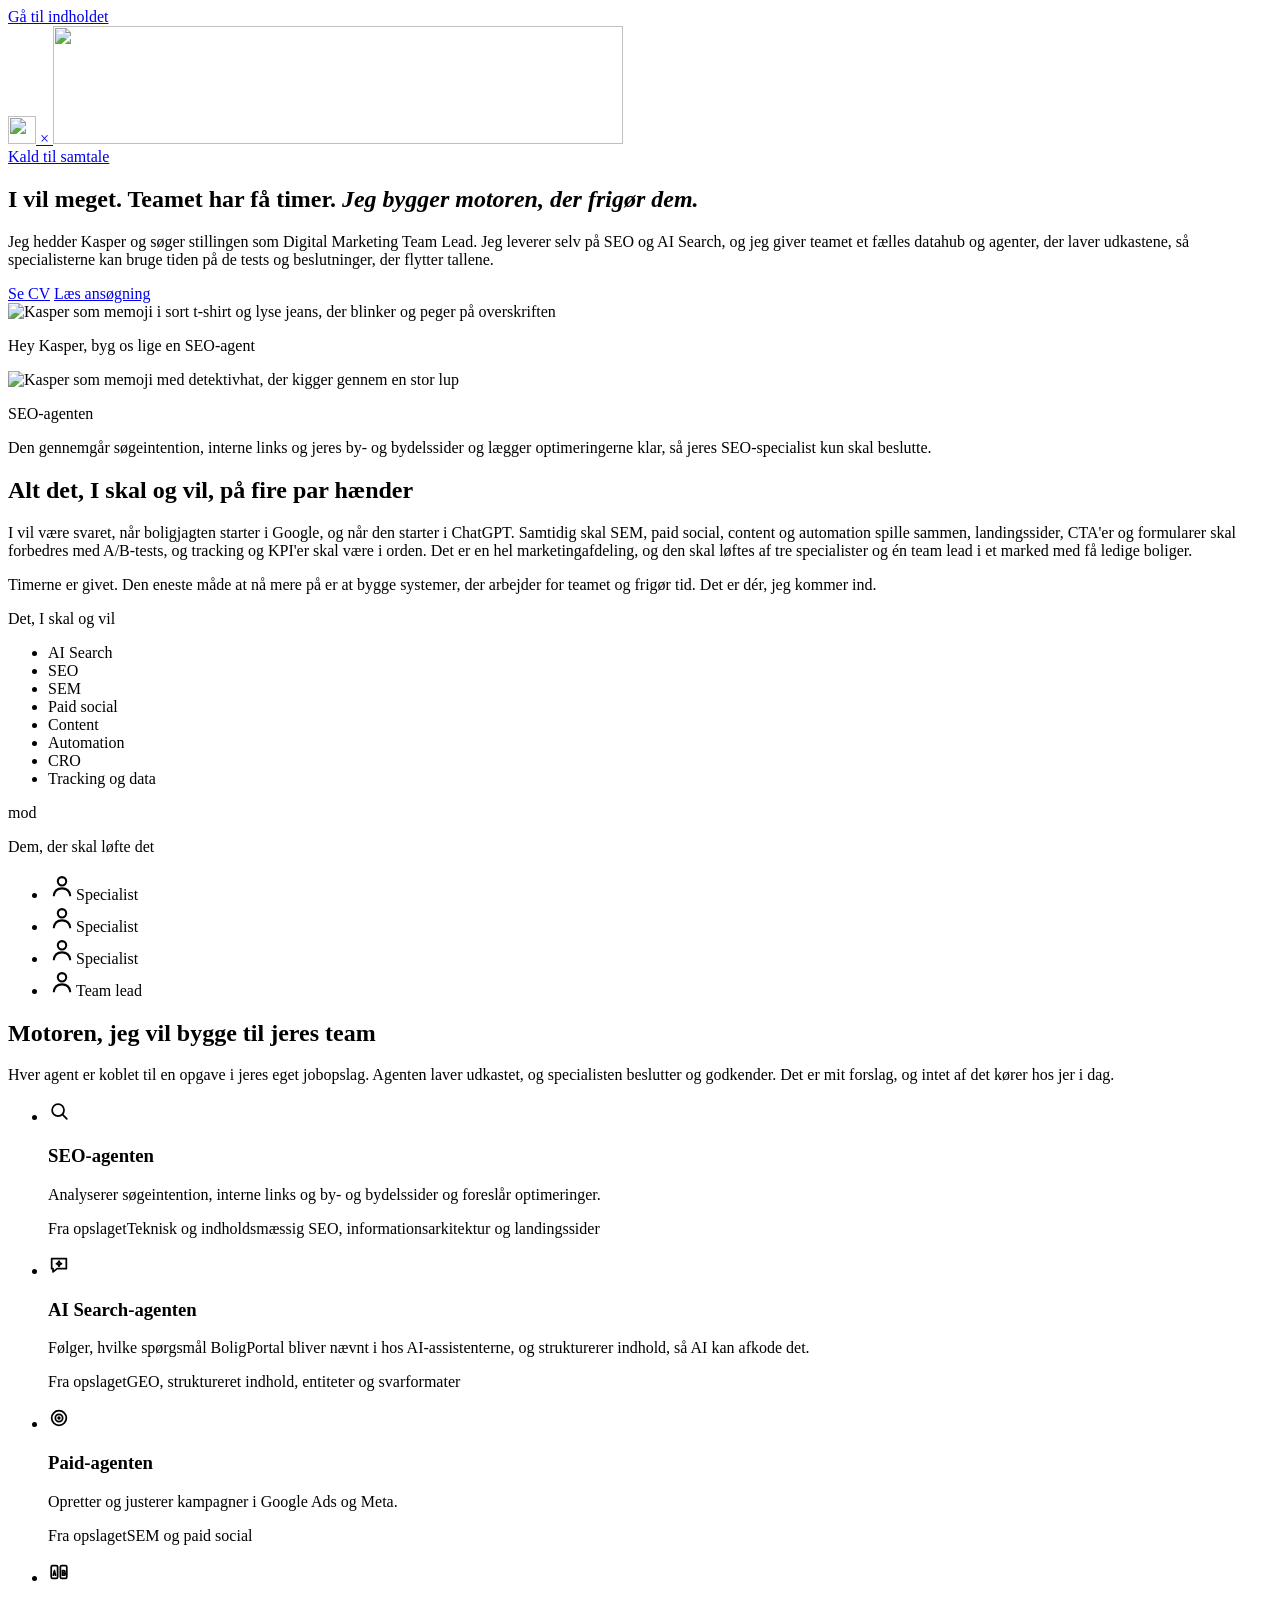
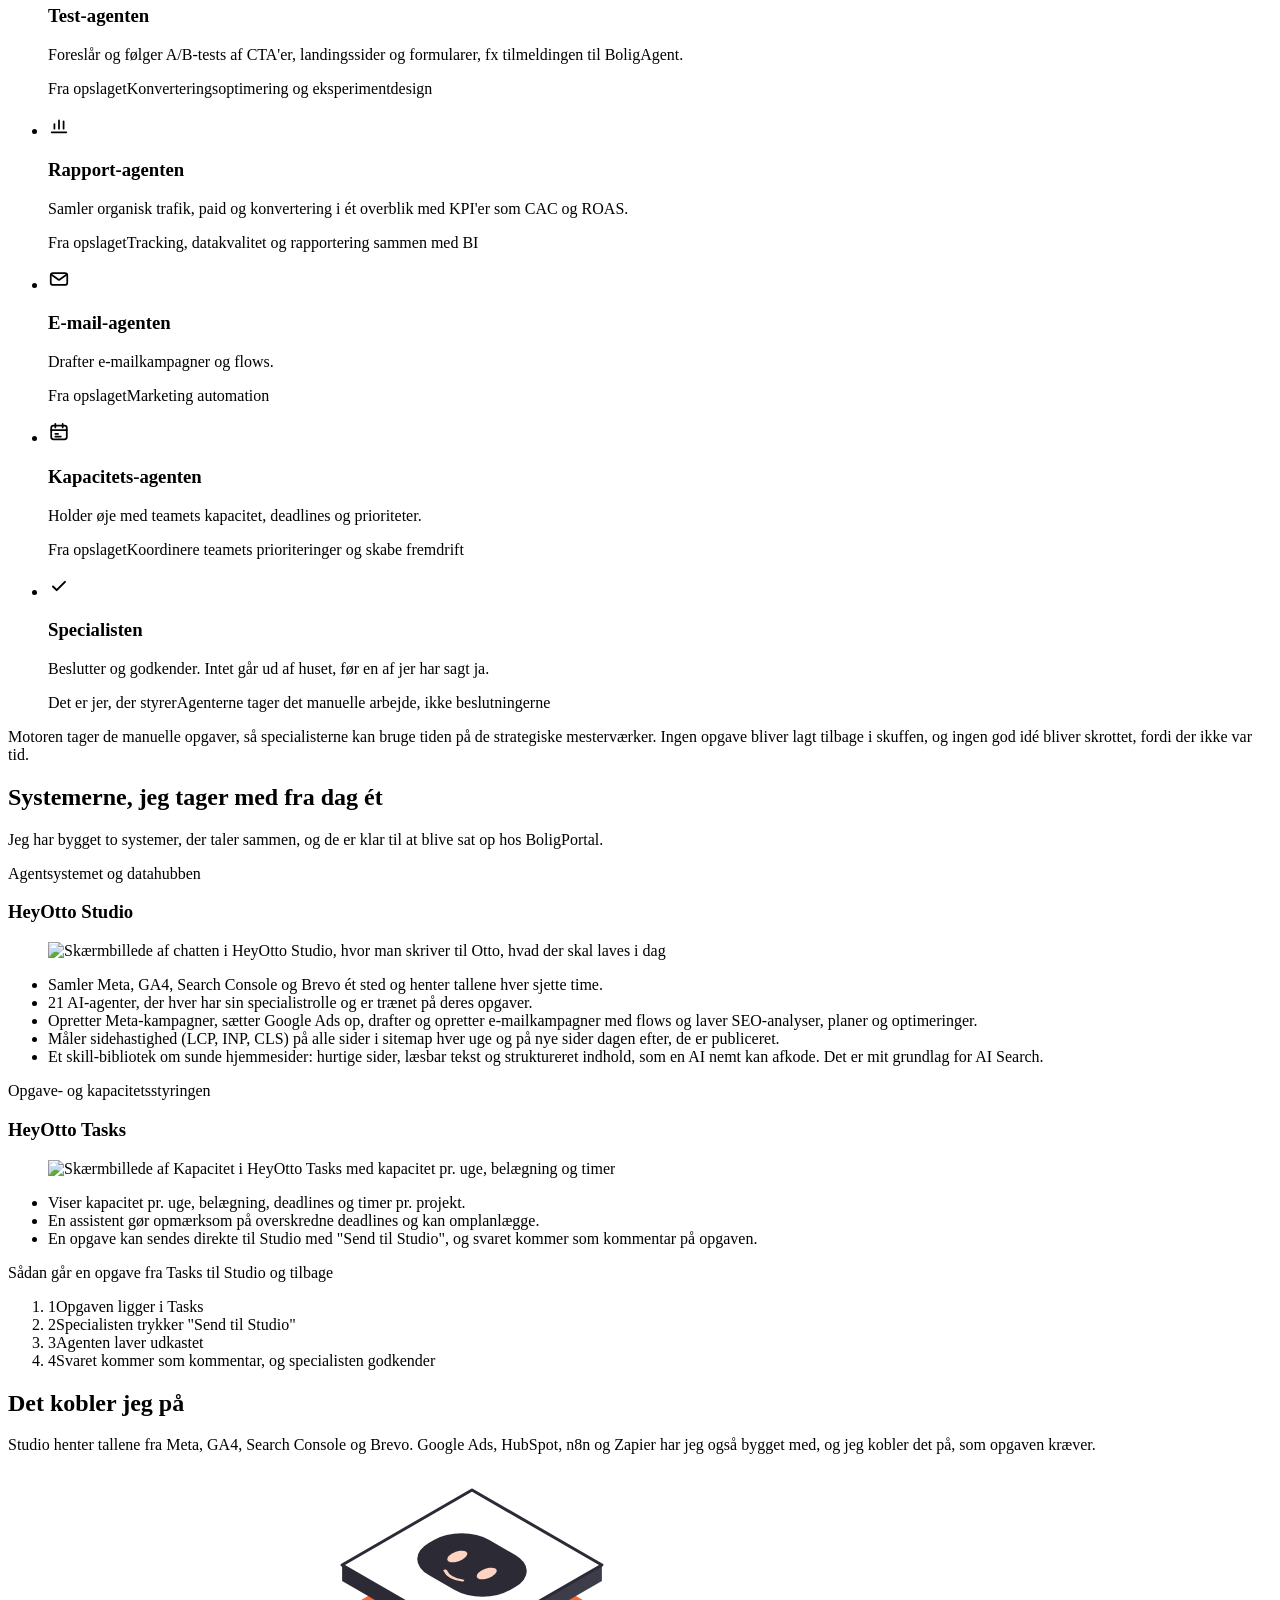
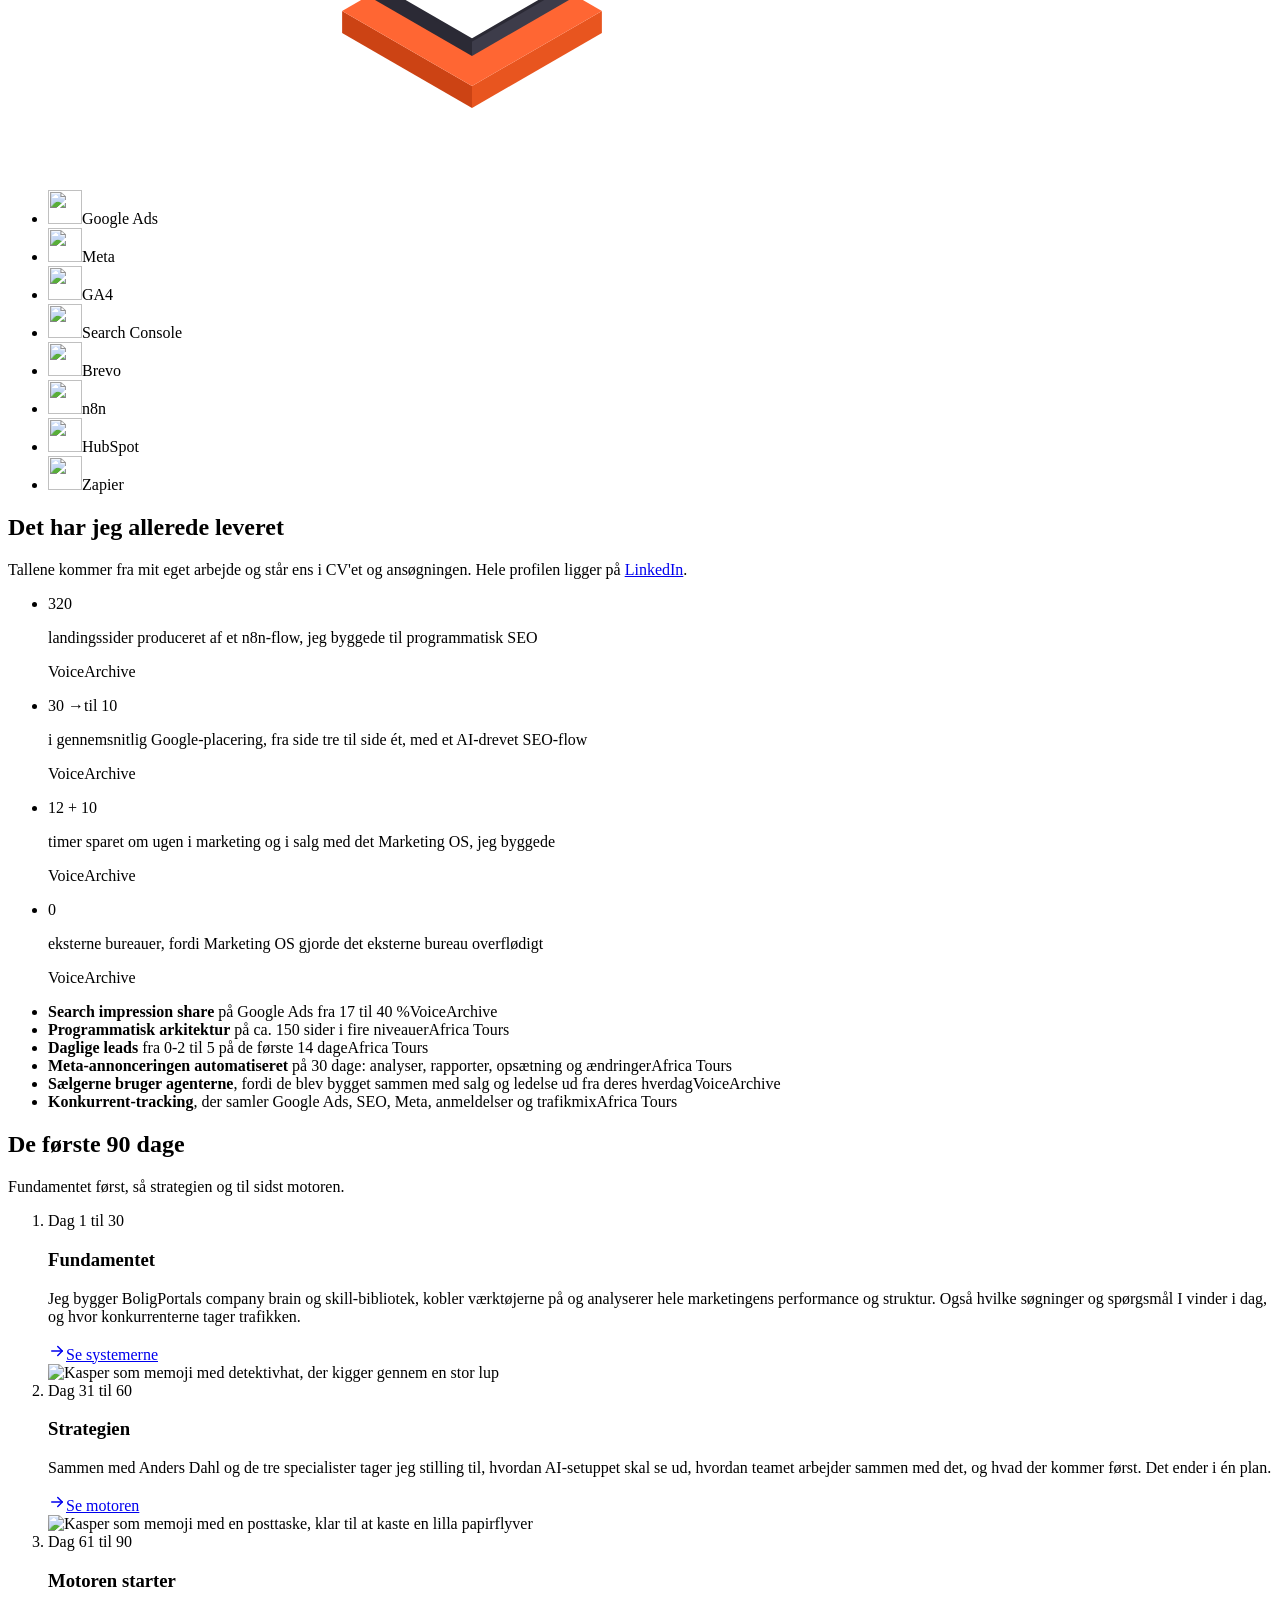
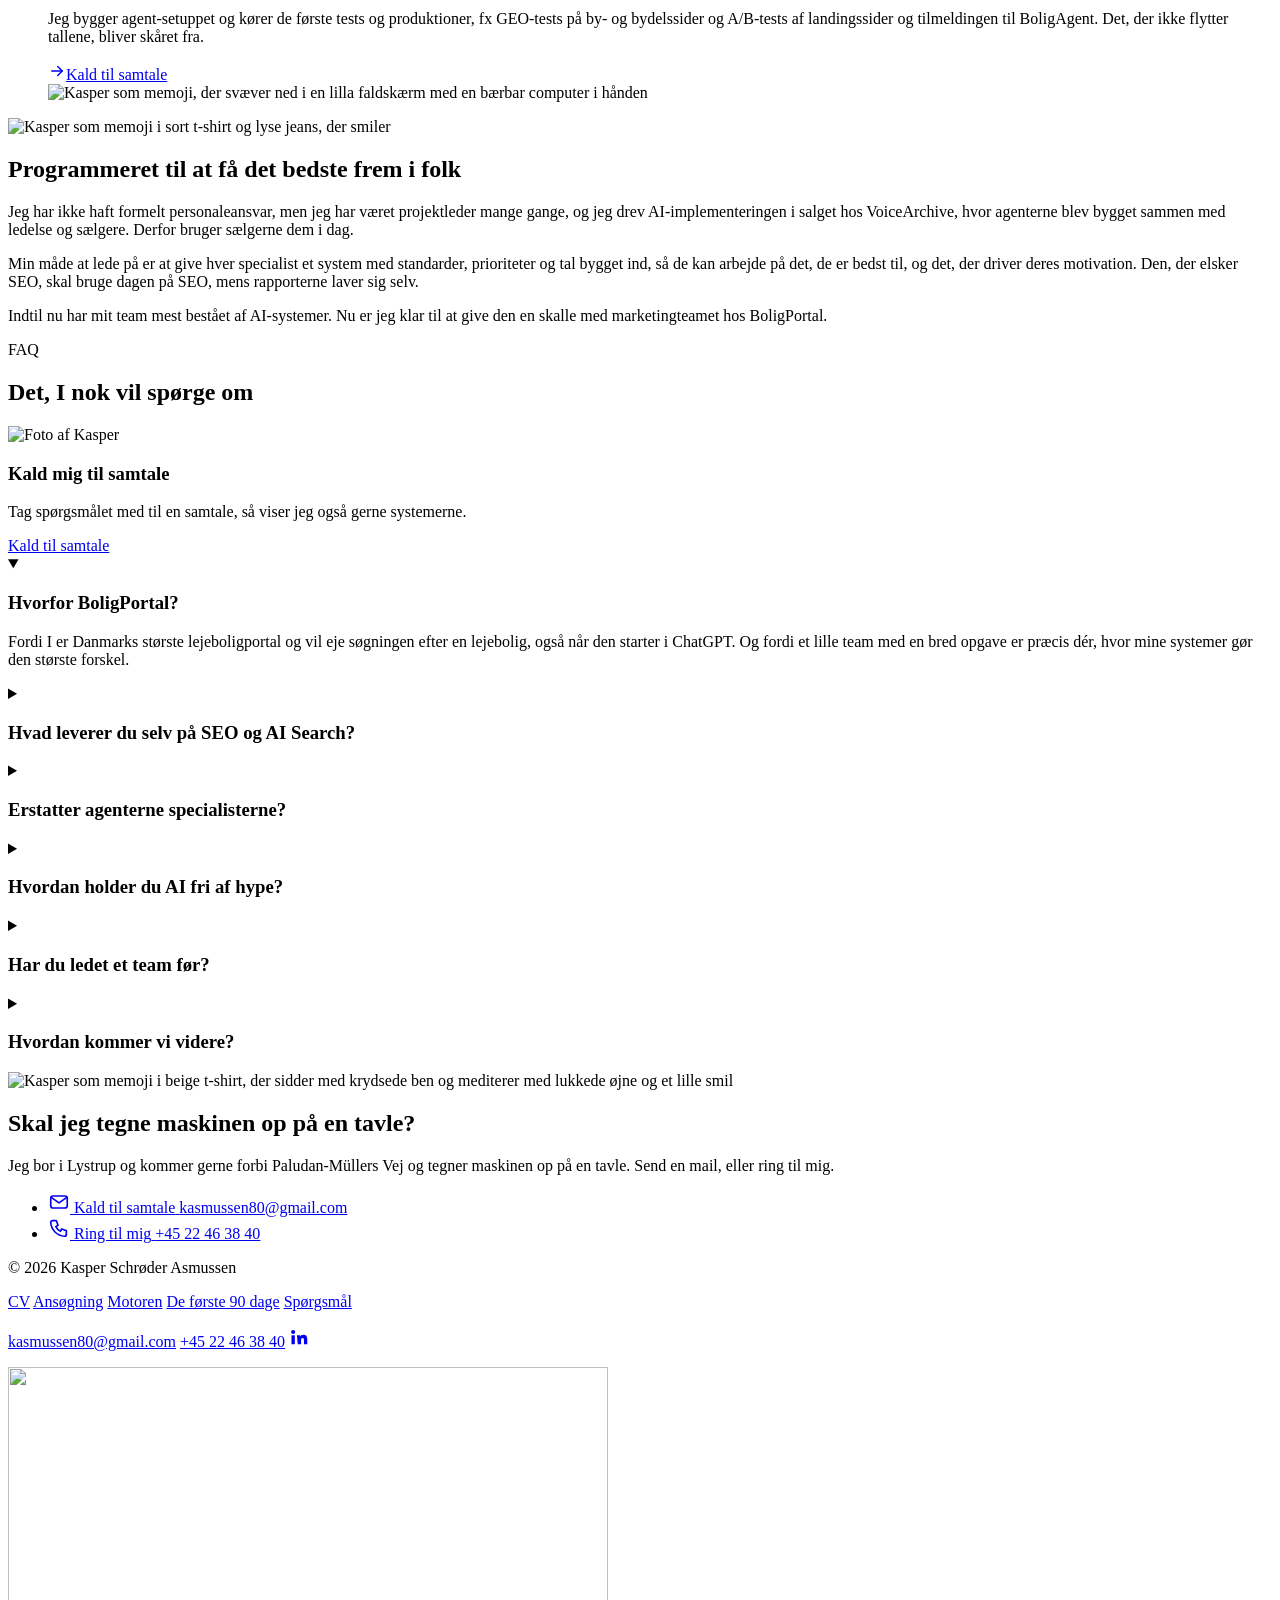
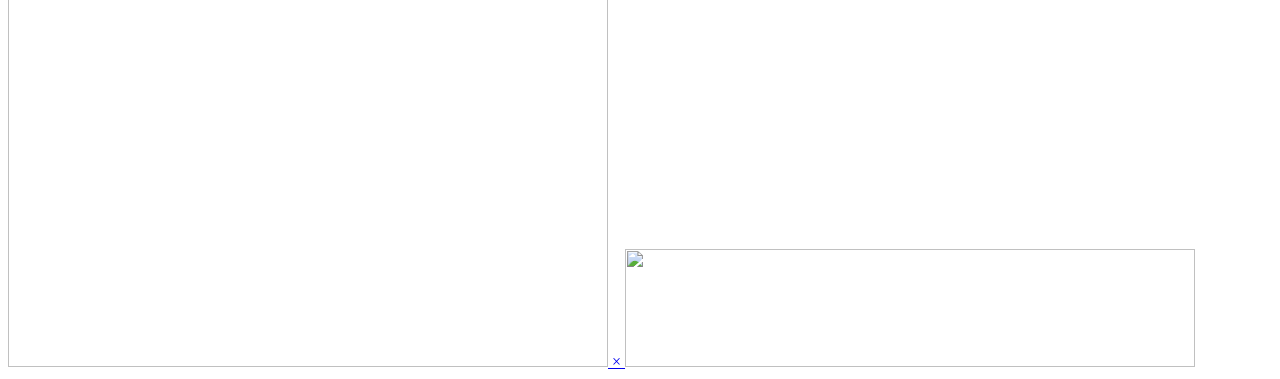
==== boligportal/site/index.html @ 1b3b4216 "BoligPortal: forside til ansøgningen som Digital Marketing Team Lead Ligger i mappen boligportal/, i" ====
<!DOCTYPE html>
<html lang="da">
<head>
  <meta charset="utf-8">
  <meta name="viewport" content="width=device-width, initial-scale=1">
  <title>Kasper til BoligPortal: Digital Marketing Team Lead</title>
  <meta name="description" content="Kasper Schrøder Asmussen søger stillingen som Digital Marketing Team Lead hos BoligPortal. Se motoren, Kasper vil bygge til jeres marketingteam: agenter til SEO, AI Search, paid, tests og rapportering, der laver udkastene, mens specialisterne beslutter.">
  <!-- Siden er en personlig ansøgning til BoligPortal, så den skal ikke findes på Google -->
  <meta name="robots" content="noindex, nofollow">
  <meta name="theme-color" content="#FFFFFF" media="(prefers-color-scheme: light)">
  <meta name="theme-color" content="#1C1B23" media="(prefers-color-scheme: dark)">
  <script>try { var t = localStorage.getItem("tema"); if (t === "light" || t === "dark") document.documentElement.setAttribute("data-theme", t); } catch (e) {}</script>
  <meta property="og:title" content="Kasper til BoligPortal: Digital Marketing Team Lead">
  <meta property="og:description" content="I vil meget. Teamet har få timer. Jeg bygger motoren, der frigør dem.">
  <meta property="og:site_name" content="Kasper til BoligPortal">
  <meta property="og:type" content="website">
  <!-- Delingsbilledet til LinkedIn og mail. Workflowet gør adressen fuld (https://...), når siden udgives. -->
  <meta property="og:image" content="/assets/og-image.jpg">
  <meta property="og:image:width" content="1200">
  <meta property="og:image:height" content="630">
  <meta property="og:image:alt" content="Kasper som memoji ved siden af BoligPortals logo og overskriften: I vil meget. Teamet har få timer. Jeg bygger motoren, der frigør dem.">
  <meta name="twitter:card" content="summary_large_image">
  <meta property="og:locale" content="da_DK">
  <link rel="icon" href="/assets/favicon.svg?v=3" type="image/svg+xml">
  <link rel="icon" href="/assets/favicon-32.png?v=3" type="image/png" sizes="32x32">
  <link rel="icon" href="/assets/favicon-48.png?v=3" type="image/png" sizes="48x48">
  <link rel="icon" href="/assets/favicon-192.png?v=3" type="image/png" sizes="192x192">
  <link rel="apple-touch-icon" href="/assets/apple-touch-icon.png?v=3">
  <link rel="preload" href="/fonts/figtree-latin.woff2" as="font" type="font/woff2" crossorigin>
  <link rel="stylesheet" href="/css/styles.css">
</head>
<body>
  <a class="skip" href="#indhold">Gå til indholdet</a>

  <div class="page">
  <header class="topbar">
    <!-- Kasper (memojien) til BoligPortal (logoet) -->
    <a class="brand" href="/" aria-label="Kasper til BoligPortal, til toppen af siden" translate="no">
      <img class="brand-mark" src="/assets/brand-mark.webp?v=3" alt="" width="28" height="28">
      <span class="brand-x" aria-hidden="true">×</span>
      <img class="logo" src="/assets/boligportal-logo.svg" alt="" width="570" height="118">
    </a>
    <div class="top-actions">
      <button class="theme-toggle" type="button" data-theme-toggle hidden aria-label="Skift tema">
        <span class="t-opt t-sun"><svg viewBox="0 0 24 24" width="16" height="16" fill="none" stroke="currentColor" stroke-width="2" stroke-linecap="round" aria-hidden="true"><circle cx="12" cy="12" r="4"/><path d="M12 2.5v2M12 19.5v2M2.5 12h2M19.5 12h2M5.3 5.3l1.4 1.4M17.3 17.3l1.4 1.4M5.3 18.7l1.4-1.4M17.3 6.7l1.4-1.4"/></svg></span>
        <span class="t-opt t-moon"><svg viewBox="0 0 24 24" width="16" height="16" fill="none" stroke="currentColor" stroke-width="2" stroke-linecap="round" stroke-linejoin="round" aria-hidden="true"><path d="M20 14.5A8 8 0 0 1 9.5 4a8 8 0 1 0 10.5 10.5z"/></svg></span>
      </button>
      <a class="btn btn-small btn-accent" href="mailto:kasmussen80@gmail.com?subject=Samtale%20om%20stillingen%20som%20Digital%20Marketing%20Team%20Lead">Kald til samtale</a>
    </div>
  </header>

  <main id="indhold">
    <!-- 1. Hero: problemet og løftet i Kaspers ord med den pegende memoji ved overskriften.
         Under det chatfeltet, hvor man vælger mellem fem af agenterne fra motoren. -->
    <section class="hero hero-pick" data-glow="1">
      <div class="hero-top">
        <div class="hero-copy">
          <h1 class="hero-title">I vil meget. Teamet har få timer. <em class="accent">Jeg bygger motoren, der frigør dem.</em></h1>
          <p class="lede hero-lede">Jeg hedder Kasper og søger stillingen som Digital Marketing Team Lead. Jeg leverer selv på SEO og AI Search, og jeg giver teamet et fælles datahub og agenter, der laver udkastene, så specialisterne kan bruge tiden på de tests og beslutninger, der flytter tallene.</p>
          <div class="hero-actions">
            <a class="btn" href="/cv.html">Se CV</a>
            <a class="btn btn-accent" href="/ansoegning.html">Læs ansøgning</a>
          </div>
        </div>
        <img class="hero-memoji" src="/assets/kasper-peger.svg" alt="Kasper som memoji i sort t-shirt og lyse jeans, der blinker og peger på overskriften" width="459" height="1000" fetchpriority="high">
      </div>

      <div class="chat">
        <div class="composer hey">
          <p class="composer-input"><span class="composer-text">Hey Kasper, byg os lige <span class="composer-typed" data-typed>en SEO-agent</span></span><span class="composer-caret" aria-hidden="true"></span></p>
          <div class="composer-bar">
            <div class="picker" role="group" aria-label="Vælg en agent" data-picker hidden>
            <button class="pick" type="button" data-prompt="en SEO-agent" data-show="vis-seo" data-glow="1" aria-label="SEO-agenten" aria-pressed="true"><img src="/assets/memoji/annoncer-hoved.webp" alt="" width="56" height="56"></button>
            <button class="pick" type="button" data-prompt="en AI Search-agent" data-show="vis-aisearch" data-glow="2" aria-label="AI Search-agenten" aria-pressed="false"><img src="/assets/memoji/some-hoved.webp" alt="" width="56" height="56"></button>
            <button class="pick" type="button" data-prompt="en paid-agent" data-show="vis-paid" data-glow="3" aria-label="Paid-agenten" aria-pressed="false"><img src="/assets/memoji/email-hoved.webp" alt="" width="56" height="56"></button>
            <button class="pick" type="button" data-prompt="en test-agent" data-show="vis-test" data-glow="4" aria-label="Test-agenten" aria-pressed="false"><img src="/assets/memoji/landingpage-hoved.webp" alt="" width="56" height="56"></button>
            <button class="pick" type="button" data-prompt="en rapport-agent" data-show="vis-rapport" data-glow="5" aria-label="Rapport-agenten" aria-pressed="false"><img src="/assets/memoji/tekster-hoved.webp" alt="" width="56" height="56"></button>
            </div>
            <span class="composer-voice" aria-hidden="true"><span class="hey-voice"><i></i><i></i><i></i><i></i></span></span>
          </div>
        </div>
        <p class="picker-hint" data-picker-hint hidden><span class="hint-touch">Tryk på et hoved eller stryg for at vælge en agent</span><span class="hint-mouse">Vælg en agent i feltet for at se, hvad den kan</span></p>

        <div class="scene">
        <div class="scene-items" data-swipe>
          <div class="scene-item" id="vis-seo">
            <span class="scene-fig"><img class="scene-img" src="/assets/memoji/annoncer.webp" alt="Kasper som memoji med detektivhat, der kigger gennem en stor lup" width="800" height="800" loading="lazy"></span>
            <p class="scene-title">SEO-agenten</p>
            <p class="scene-text">Den gennemgår søgeintention, interne links og jeres by- og bydelssider og lægger optimeringerne klar, så jeres SEO-specialist kun skal beslutte.</p>
          </div>
          <div class="scene-item" id="vis-aisearch" hidden>
            <span class="scene-fig"><img class="scene-img" src="/assets/memoji/some.webp" alt="Kasper som memoji, der tager en selfie med en selfiestang og blinker" width="800" height="800" loading="lazy"></span>
            <p class="scene-title">AI Search-agenten</p>
            <p class="scene-text">Den følger, hvilke spørgsmål BoligPortal bliver nævnt i hos AI-assistenterne, og strukturerer indholdet, så ChatGPT og Googles AI-svar kan afkode det.</p>
          </div>
          <div class="scene-item" id="vis-paid" hidden>
            <span class="scene-fig"><img class="scene-img" src="/assets/memoji/email.webp" alt="Kasper som memoji med en posttaske, klar til at kaste en lilla papirflyver" width="800" height="800" loading="lazy"></span>
            <p class="scene-title">Paid-agenten</p>
            <p class="scene-text">Den opretter og justerer kampagnerne i Google Ads og Meta, og ingen kampagne går live, før en specialist har sagt ja.</p>
          </div>
          <div class="scene-item" id="vis-test" hidden>
            <span class="scene-fig"><img class="scene-img" src="/assets/memoji/landingpage.webp" alt="Kasper som memoji, der svæver ned i en lilla faldskærm med en bærbar computer i hånden" width="800" height="800" loading="lazy"></span>
            <p class="scene-title">Test-agenten</p>
            <p class="scene-text">Den foreslår og følger A/B-tests af CTA'er, landingssider og formularer, fx tilmeldingen til BoligAgent, så I ved, hvad der virker.</p>
          </div>
          <div class="scene-item" id="vis-rapport" hidden>
            <span class="scene-fig"><img class="scene-img" src="/assets/memoji/tekster.webp" alt="Kasper som memoji, der løber på et løbebånd og skriver på en bærbar computer" width="800" height="800" loading="lazy"></span>
            <p class="scene-title">Rapport-agenten</p>
            <p class="scene-text">Organisk trafik, paid og konvertering står i ét overblik med KPI'er som CAC og ROAS, så rapporterne laver sig selv.</p>
          </div>
        </div>
          <p class="visually-hidden" aria-live="polite" data-scene-live></p>
        </div>
      </div>
    </section>

    <!-- 2. Problemet: alt det, BoligPortal skal og vil, sat over for tre specialister og én team lead -->
    <section class="section problem" aria-labelledby="problem-titel">
      <div class="split">
        <h2 id="problem-titel">Alt det, I skal og vil, på fire par hænder</h2>
        <div class="split-text">
          <p>I vil være svaret, når boligjagten starter i Google, og når den starter i ChatGPT. Samtidig skal SEM, paid social, content og automation spille sammen, landingssider, CTA'er og formularer skal forbedres med A/B-tests, og tracking og KPI'er skal være i orden. Det er en hel marketingafdeling, og den skal løftes af tre specialister og én team lead i et marked med få ledige boliger.</p>
          <p>Timerne er givet. Den eneste måde at nå mere på er at bygge systemer, der arbejder for teamet og frigør tid. Det er dér, jeg kommer ind.</p>
        </div>
      </div>
      <div class="board" aria-label="Opgaverne sat over for teamet">
        <div class="board-col">
          <p class="board-label">Det, I skal og vil</p>
          <ul class="chips">
            <li>AI Search</li><li>SEO</li><li>SEM</li><li>Paid social</li><li>Content</li><li>Automation</li><li>CRO</li><li>Tracking og data</li>
          </ul>
        </div>
        <span class="board-vs" aria-hidden="true">mod</span>
        <div class="board-col">
          <p class="board-label">Dem, der skal løfte det</p>
          <ul class="people">
            <li><svg viewBox="0 0 24 24" width="28" height="28" fill="none" stroke="currentColor" stroke-width="1.8" stroke-linecap="round" aria-hidden="true"><circle cx="12" cy="8" r="3.6"/><path d="M5 20c.6-3.9 3.3-6 7-6s6.4 2.1 7 6"/></svg>Specialist</li>
            <li><svg viewBox="0 0 24 24" width="28" height="28" fill="none" stroke="currentColor" stroke-width="1.8" stroke-linecap="round" aria-hidden="true"><circle cx="12" cy="8" r="3.6"/><path d="M5 20c.6-3.9 3.3-6 7-6s6.4 2.1 7 6"/></svg>Specialist</li>
            <li><svg viewBox="0 0 24 24" width="28" height="28" fill="none" stroke="currentColor" stroke-width="1.8" stroke-linecap="round" aria-hidden="true"><circle cx="12" cy="8" r="3.6"/><path d="M5 20c.6-3.9 3.3-6 7-6s6.4 2.1 7 6"/></svg>Specialist</li>
            <li class="is-lead"><svg viewBox="0 0 24 24" width="28" height="28" fill="none" stroke="currentColor" stroke-width="1.8" stroke-linecap="round" aria-hidden="true"><circle cx="12" cy="8" r="3.6"/><path d="M5 20c.6-3.9 3.3-6 7-6s6.4 2.1 7 6"/></svg>Team lead</li>
          </ul>
        </div>
      </div>
    </section>

    <!-- 3. Motoren: agenterne, hver koblet til en opgave i jobopslaget. Det er et forslag, ikke noget, der kører hos BoligPortal i dag. -->
    <section class="section engine" id="motoren" aria-labelledby="motor-titel">
      <h2 class="center" id="motor-titel">Motoren, jeg vil bygge til jeres team</h2>
      <p class="center lede-small">Hver agent er koblet til en opgave i jeres eget jobopslag. Agenten laver udkastet, og specialisten beslutter og godkender. Det er mit forslag, og intet af det kører hos jer i dag.</p>
      <ul class="agent-grid">
        <li class="agent-card">
          <span class="agent-icon" aria-hidden="true"><svg viewBox="0 0 24 24" width="22" height="22" fill="none" stroke="currentColor" stroke-width="1.9" stroke-linecap="round" stroke-linejoin="round"><circle cx="11" cy="11" r="6.5"/><path d="M16 16l4.5 4.5"/></svg></span>
          <h3 class="agent-name">SEO-agenten</h3>
          <p class="agent-text">Analyserer søgeintention, interne links og by- og bydelssider og foreslår optimeringer.</p>
          <p class="agent-task"><span>Fra opslaget</span>Teknisk og indholdsmæssig SEO, informationsarkitektur og landingssider</p>
        </li>
        <li class="agent-card">
          <span class="agent-icon" aria-hidden="true"><svg viewBox="0 0 24 24" width="22" height="22" fill="none" stroke="currentColor" stroke-width="1.9" stroke-linecap="round" stroke-linejoin="round"><path d="M4 5h16v11H10l-4.5 3.5V16H4z"/><path d="M12 7.8l.9 1.9 1.9.9-1.9.9-.9 1.9-.9-1.9-1.9-.9 1.9-.9z"/></svg></span>
          <h3 class="agent-name">AI Search-agenten</h3>
          <p class="agent-text">Følger, hvilke spørgsmål BoligPortal bliver nævnt i hos AI-assistenterne, og strukturerer indhold, så AI kan afkode det.</p>
          <p class="agent-task"><span>Fra opslaget</span>GEO, struktureret indhold, entiteter og svarformater</p>
        </li>
        <li class="agent-card">
          <span class="agent-icon" aria-hidden="true"><svg viewBox="0 0 24 24" width="22" height="22" fill="none" stroke="currentColor" stroke-width="1.9" stroke-linecap="round" stroke-linejoin="round"><circle cx="12" cy="12" r="8"/><circle cx="12" cy="12" r="4"/><circle cx="12" cy="12" r=".9" fill="currentColor"/></svg></span>
          <h3 class="agent-name">Paid-agenten</h3>
          <p class="agent-text">Opretter og justerer kampagner i Google Ads og Meta.</p>
          <p class="agent-task"><span>Fra opslaget</span>SEM og paid social</p>
        </li>
        <li class="agent-card">
          <span class="agent-icon" aria-hidden="true"><svg viewBox="0 0 24 24" width="22" height="22" fill="none" stroke="currentColor" stroke-width="1.9" stroke-linecap="round" stroke-linejoin="round"><rect x="3.5" y="5" width="7" height="14" rx="1.6"/><rect x="13.5" y="5" width="7" height="14" rx="1.6"/><path d="M5.8 15.5l1.2-5 1.2 5M6.2 13.9h1.6M15.8 10.5h1.5a1.2 1.2 0 0 1 0 2.4h-1.5zm0 2.4h1.8a1.3 1.3 0 0 1 0 2.6h-1.8z"/></svg></span>
          <h3 class="agent-name">Test-agenten</h3>
          <p class="agent-text">Foreslår og følger A/B-tests af CTA'er, landingssider og formularer, fx tilmeldingen til BoligAgent.</p>
          <p class="agent-task"><span>Fra opslaget</span>Konverteringsoptimering og eksperimentdesign</p>
        </li>
        <li class="agent-card">
          <span class="agent-icon" aria-hidden="true"><svg viewBox="0 0 24 24" width="22" height="22" fill="none" stroke="currentColor" stroke-width="1.9" stroke-linecap="round" stroke-linejoin="round"><path d="M4 20h16"/><path d="M7 16v-5M12 16V7M17 16v-8"/></svg></span>
          <h3 class="agent-name">Rapport-agenten</h3>
          <p class="agent-text">Samler organisk trafik, paid og konvertering i ét overblik med KPI'er som CAC og ROAS.</p>
          <p class="agent-task"><span>Fra opslaget</span>Tracking, datakvalitet og rapportering sammen med BI</p>
        </li>
        <li class="agent-card">
          <span class="agent-icon" aria-hidden="true"><svg viewBox="0 0 24 24" width="22" height="22" fill="none" stroke="currentColor" stroke-width="1.9" stroke-linecap="round" stroke-linejoin="round"><rect x="3" y="5.5" width="18" height="13" rx="2.5"/><path d="M3.5 7l8.5 6 8.5-6"/></svg></span>
          <h3 class="agent-name">E-mail-agenten</h3>
          <p class="agent-text">Drafter e-mailkampagner og flows.</p>
          <p class="agent-task"><span>Fra opslaget</span>Marketing automation</p>
        </li>
        <li class="agent-card">
          <span class="agent-icon" aria-hidden="true"><svg viewBox="0 0 24 24" width="22" height="22" fill="none" stroke="currentColor" stroke-width="1.9" stroke-linecap="round" stroke-linejoin="round"><rect x="3.5" y="5" width="17" height="15" rx="2.5"/><path d="M3.5 10h17M8 3v4M16 3v4M8 14h3M8 17h6"/></svg></span>
          <h3 class="agent-name">Kapacitets-agenten</h3>
          <p class="agent-text">Holder øje med teamets kapacitet, deadlines og prioriteter.</p>
          <p class="agent-task"><span>Fra opslaget</span>Koordinere teamets prioriteringer og skabe fremdrift</p>
        </li>
        <li class="agent-card agent-card-human">
          <span class="agent-icon" aria-hidden="true"><svg viewBox="0 0 24 24" width="22" height="22" fill="none" stroke="currentColor" stroke-width="2.2" stroke-linecap="round" stroke-linejoin="round"><path d="M5.5 12.5l4 4 9-9"/></svg></span>
          <h3 class="agent-name">Specialisten</h3>
          <p class="agent-text">Beslutter og godkender. Intet går ud af huset, før en af jer har sagt ja.</p>
          <p class="agent-task"><span>Det er jer, der styrer</span>Agenterne tager det manuelle arbejde, ikke beslutningerne</p>
        </li>
      </ul>
      <p class="engine-note">Motoren tager de manuelle opgaver, så specialisterne kan bruge tiden på de strategiske mesterværker. Ingen opgave bliver lagt tilbage i skuffen, og ingen god idé bliver skrottet, fordi der ikke var tid.</p>
    </section>

    <!-- 4. Systemerne i aktion: HeyOtto Studio og HeyOtto Tasks med skærmbilleder, og vejen fra opgave til agent og tilbage -->
    <section class="section systems" id="systemer" aria-labelledby="system-titel">
      <h2 class="center" id="system-titel">Systemerne, jeg tager med fra dag ét</h2>
      <p class="center lede-small">Jeg har bygget to systemer, der taler sammen, og de er klar til at blive sat op hos BoligPortal.</p>
      <div class="sys-grid">
        <article class="sys-card">
          <p class="sys-kicker">Agentsystemet og datahubben</p>
          <h3 class="sys-name">HeyOtto Studio</h3>
          <figure class="sys-shot">
            <img src="/assets/dokument/heyotto-otto.webp" alt="Skærmbillede af chatten i HeyOtto Studio, hvor man skriver til Otto, hvad der skal laves i dag" width="788" height="600" loading="lazy" decoding="async">
          </figure>
          <ul class="sys-list">
            <li>Samler Meta, GA4, Search Console og Brevo ét sted og henter tallene hver sjette time.</li>
            <li>21 AI-agenter, der hver har sin specialistrolle og er trænet på deres opgaver.</li>
            <li>Opretter Meta-kampagner, sætter Google Ads op, drafter og opretter e-mailkampagner med flows og laver SEO-analyser, planer og optimeringer.</li>
            <li>Måler sidehastighed (LCP, INP, CLS) på alle sider i sitemap hver uge og på nye sider dagen efter, de er publiceret.</li>
            <li>Et skill-bibliotek om sunde hjemmesider: hurtige sider, læsbar tekst og struktureret indhold, som en AI nemt kan afkode. Det er mit grundlag for AI Search.</li>
          </ul>
        </article>
        <article class="sys-card">
          <p class="sys-kicker">Opgave- og kapacitetsstyringen</p>
          <h3 class="sys-name">HeyOtto Tasks</h3>
          <figure class="sys-shot">
            <img src="/assets/dokument/heyotto-kapacitet.webp" alt="Skærmbillede af Kapacitet i HeyOtto Tasks med kapacitet pr. uge, belægning og timer" width="1120" height="665" loading="lazy" decoding="async">
          </figure>
          <ul class="sys-list">
            <li>Viser kapacitet pr. uge, belægning, deadlines og timer pr. projekt.</li>
            <li>En assistent gør opmærksom på overskredne deadlines og kan omplanlægge.</li>
            <li>En opgave kan sendes direkte til Studio med "Send til Studio", og svaret kommer som kommentar på opgaven.</li>
          </ul>
          <p class="flow-title" id="flow-titel">Sådan går en opgave fra Tasks til Studio og tilbage</p>
          <ol class="flow" aria-labelledby="flow-titel">
            <li><span class="flow-num" aria-hidden="true">1</span><span class="flow-text">Opgaven ligger i Tasks</span></li>
            <li><span class="flow-num" aria-hidden="true">2</span><span class="flow-text">Specialisten trykker "Send til Studio"</span></li>
            <li><span class="flow-num" aria-hidden="true">3</span><span class="flow-text">Agenten laver udkastet</span></li>
            <li><span class="flow-num" aria-hidden="true">4</span><span class="flow-text">Svaret kommer som kommentar, og specialisten godkender</span></li>
          </ol>
        </article>
      </div>
    </section>

    <!-- Værktøjer: dem, Kasper har bygget med, og som datahubben kobler på -->
    <section class="section tools" id="vaerktoejer" aria-labelledby="tools-titel">
      <h2 class="center" id="tools-titel">Det kobler jeg på</h2>
      <p class="center lede-small">Studio henter tallene fra Meta, GA4, Search Console og Brevo. Google Ads, HubSpot, n8n og Zapier har jeg også bygget med, og jeg kobler det på, som opgaven kræver.</p>
      <div class="tools-stage" data-tools>
        <canvas class="tools-field" aria-hidden="true"></canvas>
        <svg class="tools-stack" xmlns="http://www.w3.org/2000/svg" viewBox="0 0 320 300" width="320" height="300" aria-hidden="true" focusable="false" data-stack>
          <polygon points="30.1,141.0 160.0,216.0 160.0,238.0 30.1,163.0" fill="#CC4314"/><polygon points="160.0,216.0 289.9,141.0 289.9,163.0 160.0,238.0" fill="#E8551F"/><polygon points="160.0,66.0 289.9,141.0 160.0,216.0 30.1,141.0" fill="#FF6633"/><polygon points="30.1,95.0 160.0,170.0 160.0,186.0 30.1,111.0" fill="#2B2A35"/><polygon points="160.0,170.0 289.9,95.0 289.9,111.0 160.0,186.0" fill="#3D3C4A"/><polygon points="160.0,20.0 289.9,95.0 160.0,170.0 30.1,95.0" fill="#FFFFFF" stroke="#2B2A35" stroke-width="3" stroke-linejoin="round"/>
          <g transform="matrix(0.8660 0.5000 -0.8660 0.5000 160.00 20.00)">
          <rect x="28" y="40" width="94" height="70" rx="32" fill="#2B2A35"/>
          <g data-eyes>
          <ellipse cx="58" cy="75" rx="6" ry="10" fill="#FFD3C2"/>
          <ellipse cx="92" cy="75" rx="6" ry="10" fill="#FFD3C2"/>
          </g>
          <path d="M65 96 Q75 102 85 96" stroke="#FFD3C2" stroke-width="3" stroke-linecap="round" fill="none"/>
        </g>
        </svg>
        <ul class="tool-list">
          <li class="tool t1" style="--brand: #4285F4"><span class="tool-tile"><img src="/assets/tools/googleads.svg" alt="" width="34" height="34" loading="lazy"></span><span class="tool-name">Google Ads</span></li>
          <li class="tool t2" style="--brand: #0467DF"><span class="tool-tile"><img src="/assets/tools/meta.svg" alt="" width="34" height="34" loading="lazy"></span><span class="tool-name">Meta</span></li>
          <li class="tool t3" style="--brand: #E37400"><span class="tool-tile"><img src="/assets/tools/googleanalytics.svg" alt="" width="34" height="34" loading="lazy"></span><span class="tool-name">GA4</span></li>
          <li class="tool t4" style="--brand: #458CF5"><span class="tool-tile"><img src="/assets/tools/googlesearchconsole.svg" alt="" width="34" height="34" loading="lazy"></span><span class="tool-name">Search Console</span></li>
          <li class="tool t5" style="--brand: #0B996E"><span class="tool-tile"><img src="/assets/tools/brevo.svg" alt="" width="34" height="34" loading="lazy"></span><span class="tool-name">Brevo</span></li>
          <li class="tool t6" style="--brand: #EA4B71"><span class="tool-tile"><img src="/assets/tools/n8n.svg" alt="" width="34" height="34" loading="lazy"></span><span class="tool-name">n8n</span></li>
          <li class="tool t7" style="--brand: #FF7A59"><span class="tool-tile"><img src="/assets/tools/hubspot.png" alt="" width="34" height="34" loading="lazy"></span><span class="tool-name">HubSpot</span></li>
          <li class="tool t8" style="--brand: #FF4F00"><span class="tool-tile"><img src="/assets/tools/zapier.svg" alt="" width="34" height="34" loading="lazy"></span><span class="tool-name">Zapier</span></li>
        </ul>
      </div>
    </section>

    <!-- 5. Beviserne: kun de tal, Kasper har bekræftet, og som står ens i CV og ansøgning -->
    <section class="section proof" id="beviser" aria-labelledby="bevis-titel">
      <div class="cases-head">
        <h2 id="bevis-titel">Det har jeg allerede leveret</h2>
        <p>Tallene kommer fra mit eget arbejde og står ens i CV'et og ansøgningen. Hele profilen ligger på <a href="https://www.linkedin.com/in/kasperasmussen/" target="_blank" rel="noopener">LinkedIn</a>.</p>
      </div>
      <ul class="proof-grid">
        <li class="proof-tile">
          <p class="proof-num">320</p>
          <p class="proof-text">landingssider produceret af et n8n-flow, jeg byggede til programmatisk SEO</p>
          <p class="proof-where">VoiceArchive</p>
        </li>
        <li class="proof-tile">
          <p class="proof-num">30 <span aria-hidden="true">→</span><span class="visually-hidden">til</span> 10</p>
          <p class="proof-text">i gennemsnitlig Google-placering, fra side tre til side ét, med et AI-drevet SEO-flow</p>
          <p class="proof-where">VoiceArchive</p>
        </li>
        <li class="proof-tile">
          <p class="proof-num">12 + 10</p>
          <p class="proof-text">timer sparet om ugen i marketing og i salg med det Marketing OS, jeg byggede</p>
          <p class="proof-where">VoiceArchive</p>
        </li>
        <li class="proof-tile proof-tile-accent">
          <p class="proof-num">0</p>
          <p class="proof-text">eksterne bureauer, fordi Marketing OS gjorde det eksterne bureau overflødigt</p>
          <p class="proof-where">VoiceArchive</p>
        </li>
      </ul>
      <ul class="proof-list">
        <li><strong>Search impression share</strong> på Google Ads fra 17 til 40 %<span>VoiceArchive</span></li>
        <li><strong>Programmatisk arkitektur</strong> på ca. 150 sider i fire niveauer<span>Africa Tours</span></li>
        <li><strong>Daglige leads</strong> fra 0-2 til 5 på de første 14 dage<span>Africa Tours</span></li>
        <li><strong>Meta-annonceringen automatiseret</strong> på 30 dage: analyser, rapporter, opsætning og ændringer<span>Africa Tours</span></li>
        <li><strong>Sælgerne bruger agenterne</strong>, fordi de blev bygget sammen med salg og ledelse ud fra deres hverdag<span>VoiceArchive</span></li>
        <li><strong>Konkurrent-tracking</strong>, der samler Google Ads, SEO, Meta, anmeldelser og trafikmix<span>Africa Tours</span></li>
      </ul>
    </section>

    <!-- 6. De første 90 dage: tre kort, der stables, når man scroller. Fundamentet, strategien og motoren. -->
    <section class="section process" id="90-dage" aria-labelledby="proces-titel">
      <h2 id="proces-titel">De første 90 dage</h2>
      <p class="process-intro">Fundamentet først, så strategien og til sidst motoren.</p>
      <ol class="pstack" data-pstack>
        <li class="pcard" data-tone="white" style="--i: 0">
          <div class="pcard-body">
            <span class="pcard-step">Dag 1 til 30</span>
            <h3 class="pcard-title">Fundamentet</h3>
            <p class="pcard-text">Jeg bygger BoligPortals company brain og skill-bibliotek, kobler værktøjerne på og analyserer hele marketingens performance og struktur. Også hvilke søgninger og spørgsmål I vinder i dag, og hvor konkurrenterne tager trafikken.</p>
            <a class="pcard-btn" href="#systemer"><svg viewBox="0 0 24 24" width="18" height="18" fill="none" stroke="currentColor" stroke-width="2" stroke-linecap="round" stroke-linejoin="round" aria-hidden="true"><path d="M5 12h14"/><path d="M13 6l6 6-6 6"/></svg>Se systemerne</a>
          </div>
          <div class="pcard-art"><img src="/assets/memoji/annoncer.webp" alt="Kasper som memoji med detektivhat, der kigger gennem en stor lup" width="800" height="800" loading="lazy" decoding="async"></div>
        </li>
        <li class="pcard" data-tone="orange" style="--i: 1">
          <div class="pcard-body">
            <span class="pcard-step">Dag 31 til 60</span>
            <h3 class="pcard-title">Strategien</h3>
            <p class="pcard-text">Sammen med Anders Dahl og de tre specialister tager jeg stilling til, hvordan AI-setuppet skal se ud, hvordan teamet arbejder sammen med det, og hvad der kommer først. Det ender i én plan.</p>
            <a class="pcard-btn" href="#motoren"><svg viewBox="0 0 24 24" width="18" height="18" fill="none" stroke="currentColor" stroke-width="2" stroke-linecap="round" stroke-linejoin="round" aria-hidden="true"><path d="M5 12h14"/><path d="M13 6l6 6-6 6"/></svg>Se motoren</a>
          </div>
          <div class="pcard-art"><img src="/assets/memoji/email.webp" alt="Kasper som memoji med en posttaske, klar til at kaste en lilla papirflyver" width="800" height="800" loading="lazy" decoding="async"></div>
        </li>
        <li class="pcard" data-tone="deep" style="--i: 2">
          <div class="pcard-body">
            <span class="pcard-step">Dag 61 til 90</span>
            <h3 class="pcard-title">Motoren starter</h3>
            <p class="pcard-text">Jeg bygger agent-setuppet og kører de første tests og produktioner, fx GEO-tests på by- og bydelssider og A/B-tests af landingssider og tilmeldingen til BoligAgent. Det, der ikke flytter tallene, bliver skåret fra.</p>
            <a class="pcard-btn" href="mailto:kasmussen80@gmail.com?subject=Samtale%20om%20stillingen%20som%20Digital%20Marketing%20Team%20Lead"><svg viewBox="0 0 24 24" width="18" height="18" fill="none" stroke="currentColor" stroke-width="2" stroke-linecap="round" stroke-linejoin="round" aria-hidden="true"><path d="M5 12h14"/><path d="M13 6l6 6-6 6"/></svg>Kald til samtale</a>
          </div>
          <div class="pcard-art"><img src="/assets/memoji/landingpage.webp" alt="Kasper som memoji, der svæver ned i en lilla faldskærm med en bærbar computer i hånden" width="800" height="800" loading="lazy" decoding="async"></div>
        </li>
      </ol>
    </section>

    <!-- 7. Ledelse: Kaspers egen formulering. Ingen påstand om personaleansvar. -->
    <section class="section about" aria-labelledby="om-titel">
      <div class="about-figure">
        <img class="memoji-about" src="/assets/kasper-memoji-hel.webp" alt="Kasper som memoji i sort t-shirt og lyse jeans, der smiler" width="280" height="667" loading="lazy" decoding="async">
      </div>
      <div class="about-text">
        <h2 id="om-titel">Programmeret til at få det bedste frem i folk</h2>
        <p>Jeg har ikke haft formelt personaleansvar, men jeg har været projektleder mange gange, og jeg drev AI-implementeringen i salget hos VoiceArchive, hvor agenterne blev bygget sammen med ledelse og sælgere. Derfor bruger sælgerne dem i dag.</p>
        <p>Min måde at lede på er at give hver specialist et system med standarder, prioriteter og tal bygget ind, så de kan arbejde på det, de er bedst til, og det, der driver deres motivation. Den, der elsker SEO, skal bruge dagen på SEO, mens rapporterne laver sig selv.</p>
        <p>Indtil nu har mit team mest bestået af AI-systemer. Nu er jeg klar til at give den en skalle med marketingteamet hos BoligPortal.</p>
      </div>
    </section>

    <!-- 8. FAQ: de spørgsmål, BoligPortal sandsynligvis har til en ansøger. Spørgsmål og svar står i HTML'en (details). -->
    <section class="section faq" id="faq" aria-labelledby="faq-titel">
      <div class="faq-side">
        <p class="faq-eyebrow"><span aria-hidden="true"></span>FAQ</p>
        <h2 id="faq-titel">Det, I nok vil spørge om</h2>
        <div class="faq-card">
          <img class="faq-avatar" src="/assets/dokument/kasper-foto.jpg" alt="Foto af Kasper" width="600" height="600" loading="lazy" decoding="async">
          <h3 class="faq-card-title">Kald mig til samtale</h3>
          <p class="faq-card-text">Tag spørgsmålet med til en samtale, så viser jeg også gerne systemerne.</p>
          <a class="faq-card-btn" href="mailto:kasmussen80@gmail.com?subject=Samtale%20om%20stillingen%20som%20Digital%20Marketing%20Team%20Lead">Kald til samtale</a>
        </div>
      </div>
      <div class="faq-list">
        <details class="faq-item" name="faq" open>
          <summary><h3 class="faq-q">Hvorfor BoligPortal?</h3><span class="faq-icon" aria-hidden="true"></span></summary>
          <div class="faq-a"><p>Fordi I er Danmarks største lejeboligportal og vil eje søgningen efter en lejebolig, også når den starter i ChatGPT. Og fordi et lille team med en bred opgave er præcis dér, hvor mine systemer gør den største forskel.</p></div>
        </details>
        <details class="faq-item" name="faq">
          <summary><h3 class="faq-q">Hvad leverer du selv på SEO og AI Search?</h3><span class="faq-icon" aria-hidden="true"></span></summary>
          <div class="faq-a"><p>Hos VoiceArchive byggede jeg et n8n-flow, der producerede 320 landingssider, og med et AI-drevet SEO-flow gik den gennemsnitlige Google-placering fra 30 til 10. Hos Africa Tours designede jeg en programmatisk arkitektur på ca. 150 sider i fire niveauer. Mit grundlag for AI Search er sunde sider: hurtige, læsbare og struktureret, så en AI nemt kan afkode dem.</p></div>
        </details>
        <details class="faq-item" name="faq">
          <summary><h3 class="faq-q">Erstatter agenterne specialisterne?</h3><span class="faq-icon" aria-hidden="true"></span></summary>
          <div class="faq-a"><p>Nej. Agenten laver udkastet, og specialisten beslutter og godkender. Agenterne tager det manuelle arbejde, så specialisterne får tid til de tests og beslutninger, der flytter tallene.</p></div>
        </details>
        <details class="faq-item" name="faq">
          <summary><h3 class="faq-q">Hvordan holder du AI fri af hype?</h3><span class="faq-icon" aria-hidden="true"></span></summary>
          <div class="faq-a"><p>Ved at måle. Hver agent skal kunne vise sin effekt i jeres KPI'er, fx organisk trafik, konvertering og CAC, og det, der ikke flytter tallene, bliver skåret fra. GEO vil jeg teste og måle de første 90 dage, før jeg lover noget.</p></div>
        </details>
        <details class="faq-item" name="faq">
          <summary><h3 class="faq-q">Har du ledet et team før?</h3><span class="faq-icon" aria-hidden="true"></span></summary>
          <div class="faq-a"><p>Ikke med formelt personaleansvar. Jeg har været projektleder mange gange, og jeg drev AI-implementeringen i salget hos VoiceArchive sammen med ledelse og sælgere. Hos jer vil jeg lede gennem faglig sparring, klare mål og systemer, der giver hver specialist de rigtige redskaber. Det passer godt til en flad struktur.</p></div>
        </details>
        <details class="faq-item" name="faq">
          <summary><h3 class="faq-q">Hvordan kommer vi videre?</h3><span class="faq-icon" aria-hidden="true"></span></summary>
          <div class="faq-a"><p>Kald mig til samtale med en mail, eller ring til mig på 22 46 38 40. Jeg kommer gerne forbi og tegner motoren op på en tavle.</p></div>
        </details>
      </div>
    </section>

    <!-- Kontakt: kald til samtale på mail eller ring -->
    <section class="section contact" id="kontakt" aria-labelledby="kontakt-titel">
      <img class="memoji-contact" src="/assets/kasper-meditation.svg" alt="Kasper som memoji i beige t-shirt, der sidder med krydsede ben og mediterer med lukkede øjne og et lille smil" width="734" height="800" loading="lazy" decoding="async">
      <h2 class="center big" id="kontakt-titel">Skal jeg tegne maskinen op på en tavle?</h2>
      <p class="center lede-small">Jeg bor i Lystrup og kommer gerne forbi Paludan-Müllers Vej og tegner maskinen op på en tavle. Send en mail, eller ring til mig.</p>
      <ul class="contact-list">
        <li>
          <a class="contact-card" href="mailto:kasmussen80@gmail.com?subject=Samtale%20om%20stillingen%20som%20Digital%20Marketing%20Team%20Lead">
            <span class="contact-icon" aria-hidden="true"><svg viewBox="0 0 24 24" width="22" height="22" fill="none" stroke="currentColor" stroke-width="1.8" stroke-linecap="round" stroke-linejoin="round"><rect x="3" y="5.5" width="18" height="13" rx="2.5"/><path d="M3.5 7l8.5 6 8.5-6"/></svg></span>
            <span class="contact-title">Kald til samtale</span>
            <span class="contact-sub">kasmussen80@gmail.com</span>
          </a>
        </li>
        <li>
          <a class="contact-card" href="tel:+4522463840">
            <span class="contact-icon" aria-hidden="true"><svg viewBox="0 0 24 24" width="22" height="22" fill="none" stroke="currentColor" stroke-width="1.8" stroke-linecap="round" stroke-linejoin="round"><path d="M5 4h4l2 5-2.5 1.5a11 11 0 0 0 5 5L15 13l5 2v4a2 2 0 0 1-2 2A16 16 0 0 1 3 6a2 2 0 0 1 2-2"/></svg></span>
            <span class="contact-title">Ring til mig</span>
            <span class="contact-sub">+45 22 46 38 40</span>
          </a>
        </li>
      </ul>
    </section>
  </main>

  <!-- Footer: mørk flade helt ud til kanterne, og under linjen Kaspers foto ved siden af BoligPortals logo -->
  <footer class="footer">
    <div class="footer-bar">
      <p class="footer-copy" translate="no">&copy; 2026 Kasper Schrøder Asmussen</p>
      <nav class="footer-nav" aria-label="Genveje">
        <a href="/cv.html">CV</a>
        <a href="/ansoegning.html">Ansøgning</a>
        <a href="#motoren">Motoren</a>
        <a href="#90-dage">De første 90 dage</a>
        <a href="#faq">Spørgsmål</a>
      </nav>
      <p class="footer-contact">
        <a href="mailto:kasmussen80@gmail.com">kasmussen80@gmail.com</a>
        <a href="tel:+4522463840">+45 22 46 38 40</a>
        <a class="footer-icon" href="https://www.linkedin.com/in/kasperasmussen/" target="_blank" rel="noopener" aria-label="LinkedIn"><svg viewBox="0 0 24 24" width="20" height="20" fill="currentColor" aria-hidden="true"><path d="M4.98 3.5a2.5 2.5 0 1 1 0 5 2.5 2.5 0 0 1 0-5zM3 9.75h4v11H3zM9.5 9.75h3.8v1.5h.06c.53-1 1.84-2.06 3.79-2.06 4.05 0 4.8 2.67 4.8 6.13v5.43h-4v-4.82c0-1.15-.02-2.63-1.6-2.63-1.6 0-1.85 1.25-1.85 2.55v4.9h-4z"/></svg></a>
      </p>
    </div>
    <a class="footer-mark" href="/" aria-label="Kasper til BoligPortal, til toppen af siden" translate="no">
      <img class="footer-head" src="/assets/dokument/kasper-foto.jpg" alt="" width="600" height="600" loading="lazy" decoding="async">
      <span class="footer-x" aria-hidden="true">×</span>
      <img class="footer-logo" src="/assets/boligportal-logo.svg" alt="" width="570" height="118" loading="lazy" decoding="async">
    </a>
  </footer>
  </div>

  <script src="/js/main.js" defer></script>
</body>
</html>
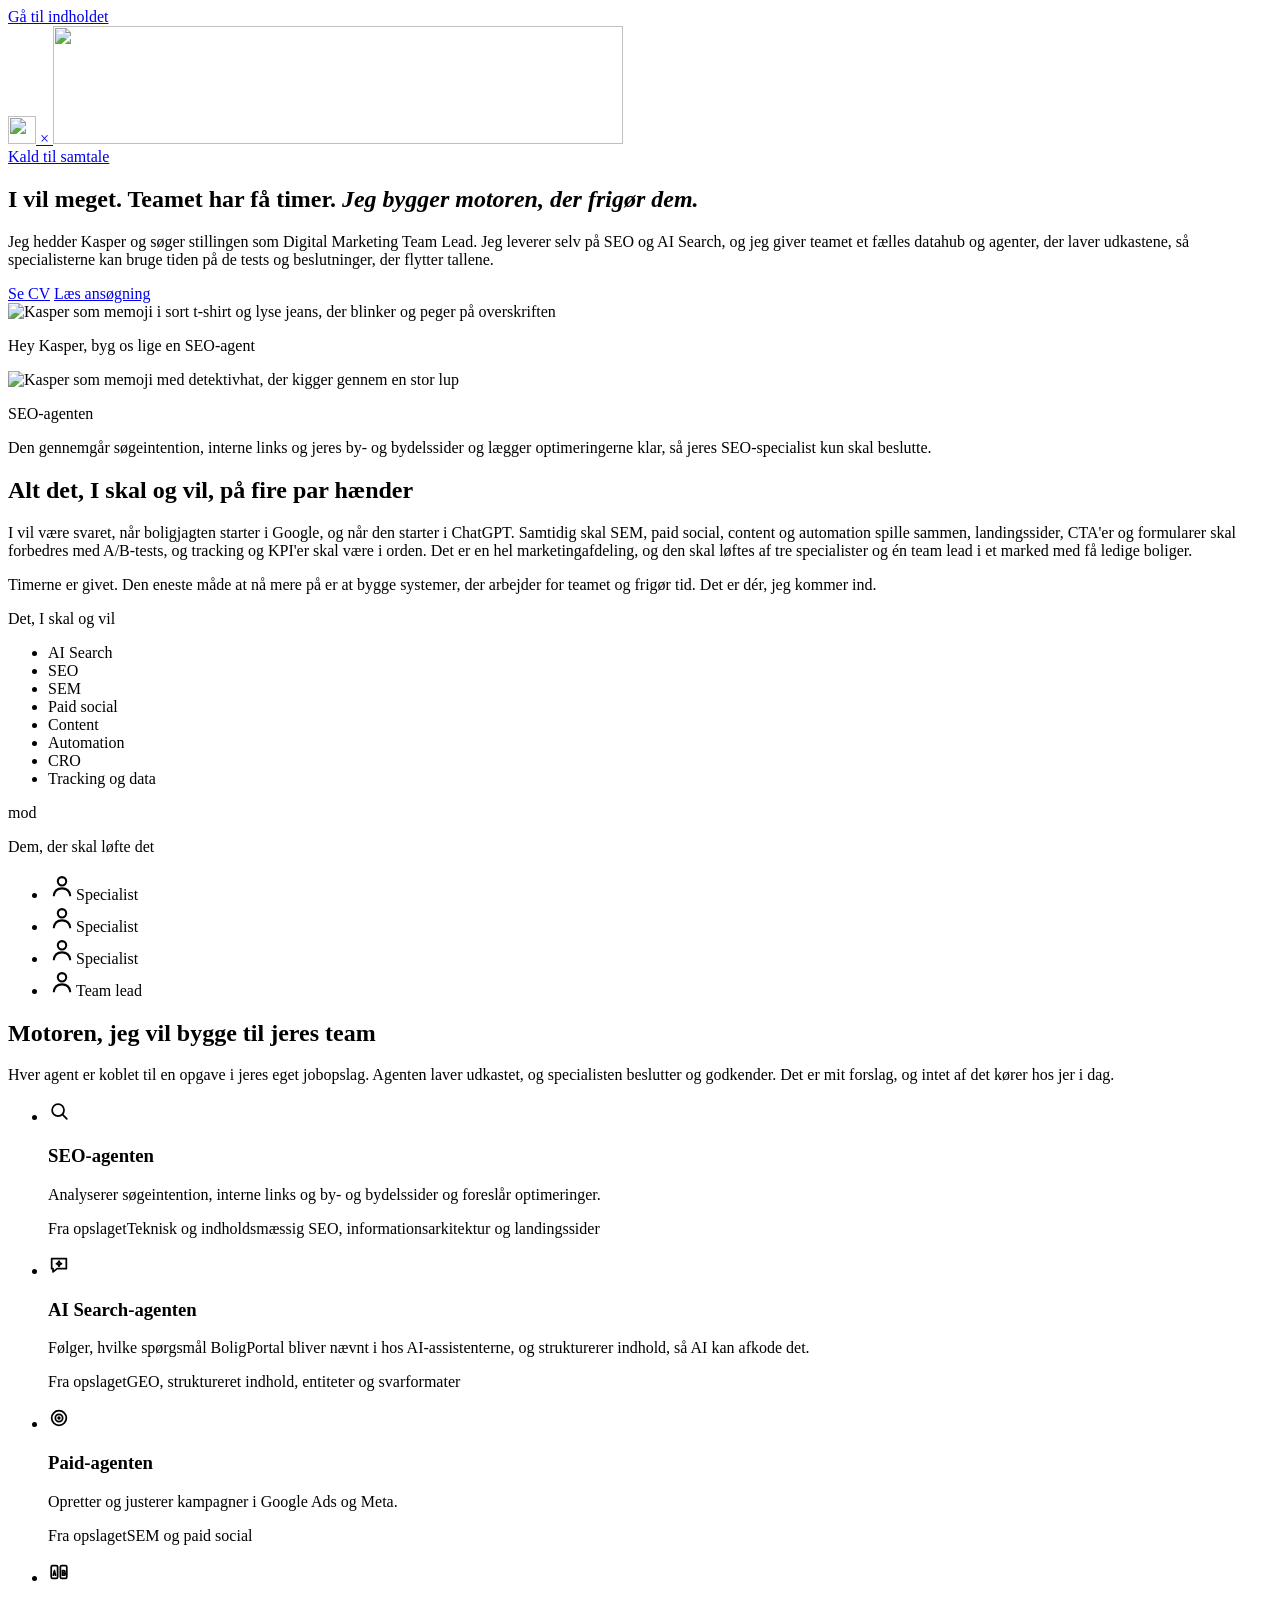
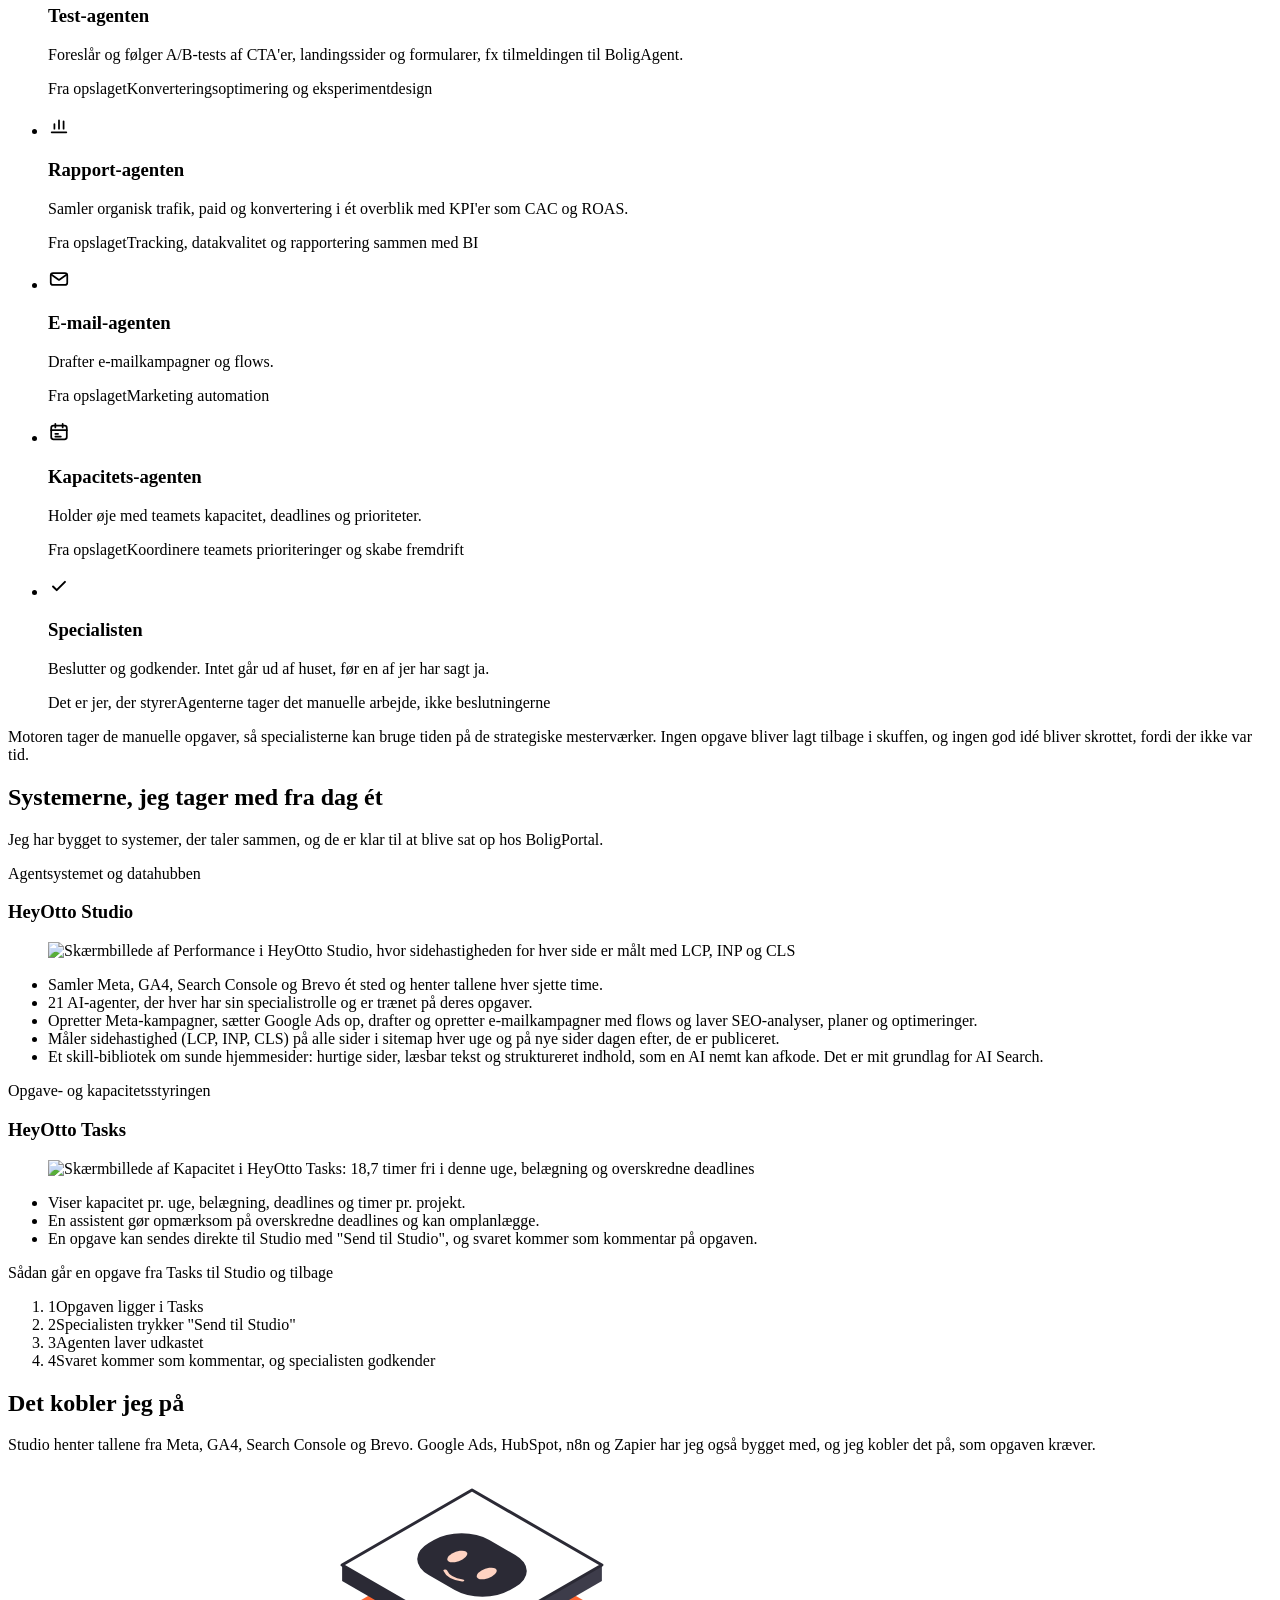
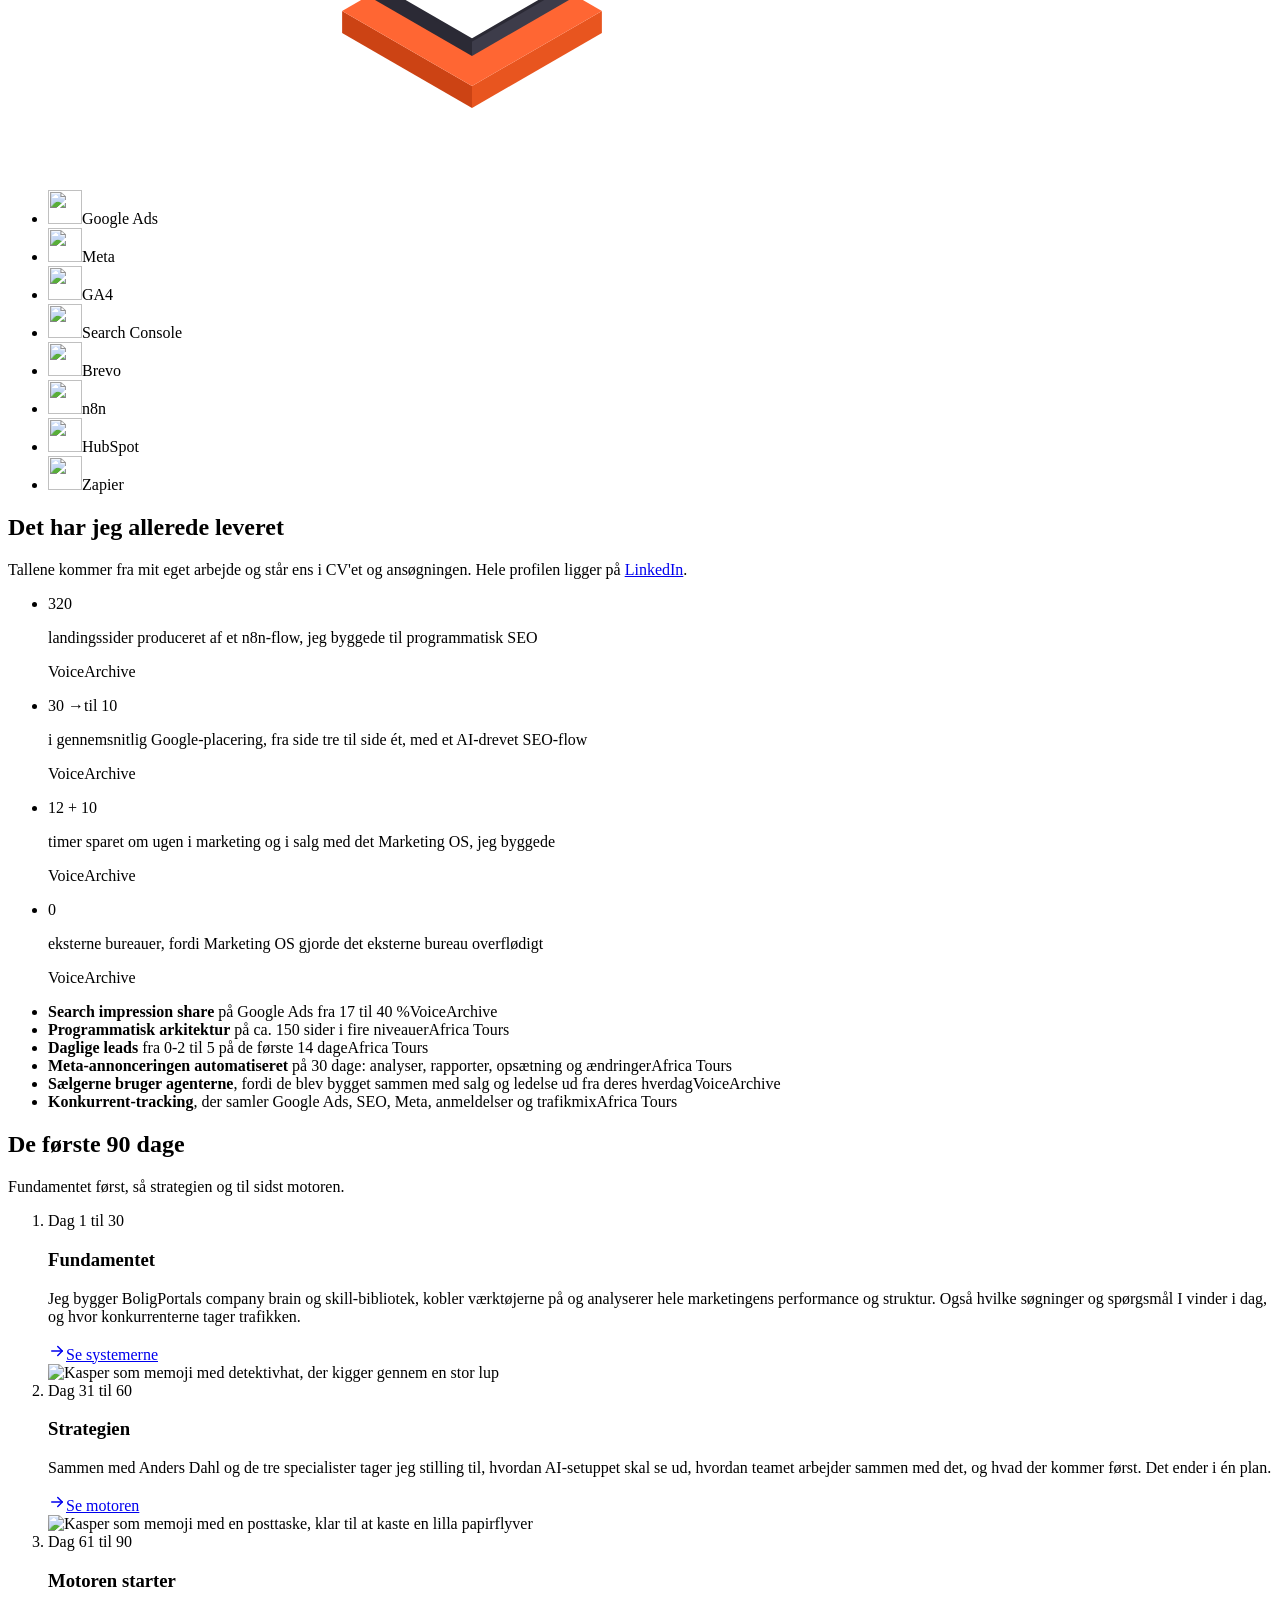
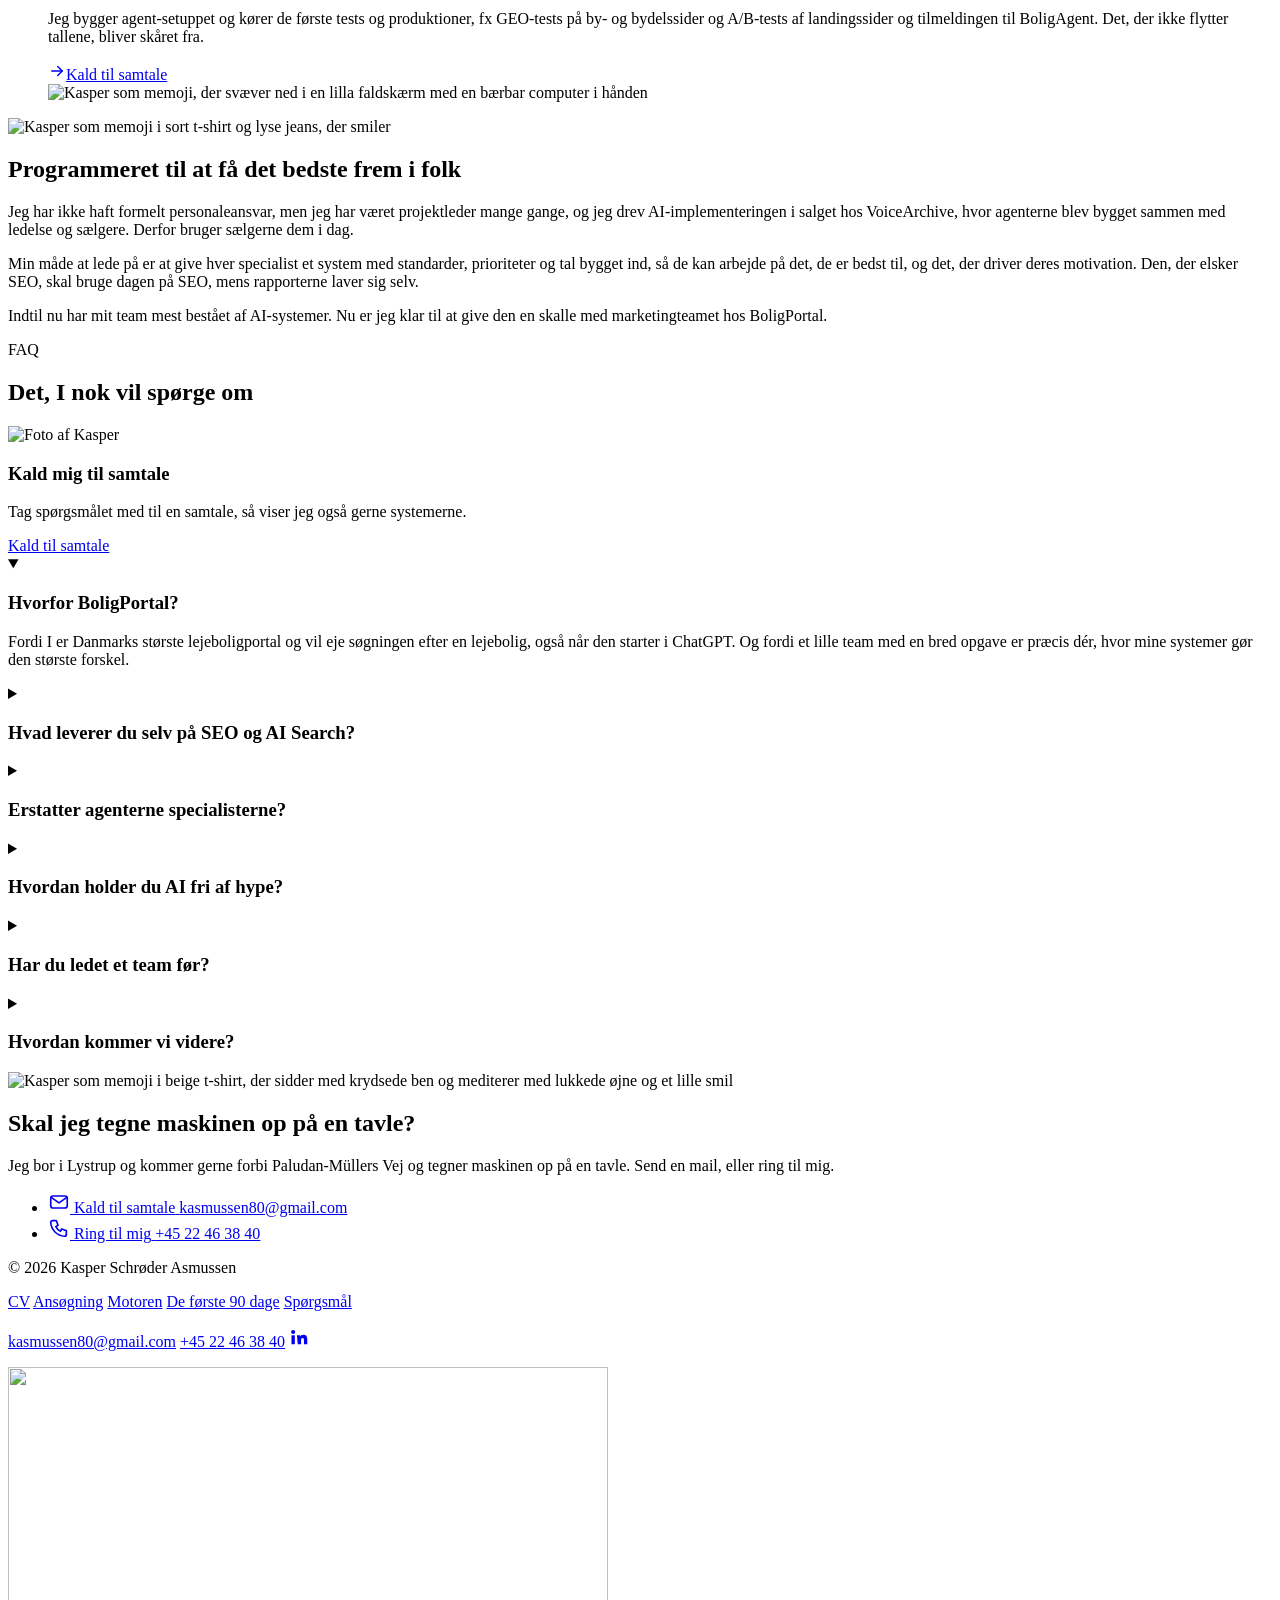
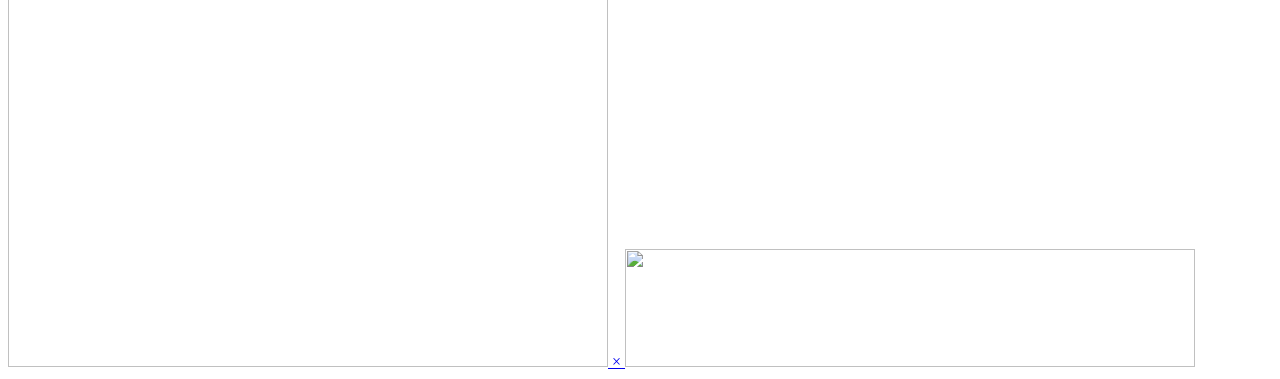
==== commit f8867ce6: "BoligPortal: CV og ansøgning som sider, nye skærmbilleder og Pages-workflow, der finder repoets navn" ====
--- a/boligportal/site/index.html
+++ b/boligportal/site/index.html
@@ -209,7 +209,7 @@
           <p class="sys-kicker">Agentsystemet og datahubben</p>
           <h3 class="sys-name">HeyOtto Studio</h3>
           <figure class="sys-shot">
-            <img src="/assets/dokument/heyotto-otto.webp" alt="Skærmbillede af chatten i HeyOtto Studio, hvor man skriver til Otto, hvad der skal laves i dag" width="788" height="600" loading="lazy" decoding="async">
+            <img src="/assets/dokument/heyotto-studio-performance.webp" alt="Skærmbillede af Performance i HeyOtto Studio, hvor sidehastigheden for hver side er målt med LCP, INP og CLS" width="1131" height="506" loading="lazy" decoding="async">
           </figure>
           <ul class="sys-list">
             <li>Samler Meta, GA4, Search Console og Brevo ét sted og henter tallene hver sjette time.</li>
@@ -223,7 +223,7 @@
           <p class="sys-kicker">Opgave- og kapacitetsstyringen</p>
           <h3 class="sys-name">HeyOtto Tasks</h3>
           <figure class="sys-shot">
-            <img src="/assets/dokument/heyotto-kapacitet.webp" alt="Skærmbillede af Kapacitet i HeyOtto Tasks med kapacitet pr. uge, belægning og timer" width="1120" height="665" loading="lazy" decoding="async">
+            <img src="/assets/dokument/heyotto-tasks-kapacitet.webp" alt="Skærmbillede af Kapacitet i HeyOtto Tasks: 18,7 timer fri i denne uge, belægning og overskredne deadlines" width="1237" height="556" loading="lazy" decoding="async">
           </figure>
           <ul class="sys-list">
             <li>Viser kapacitet pr. uge, belægning, deadlines og timer pr. projekt.</li>
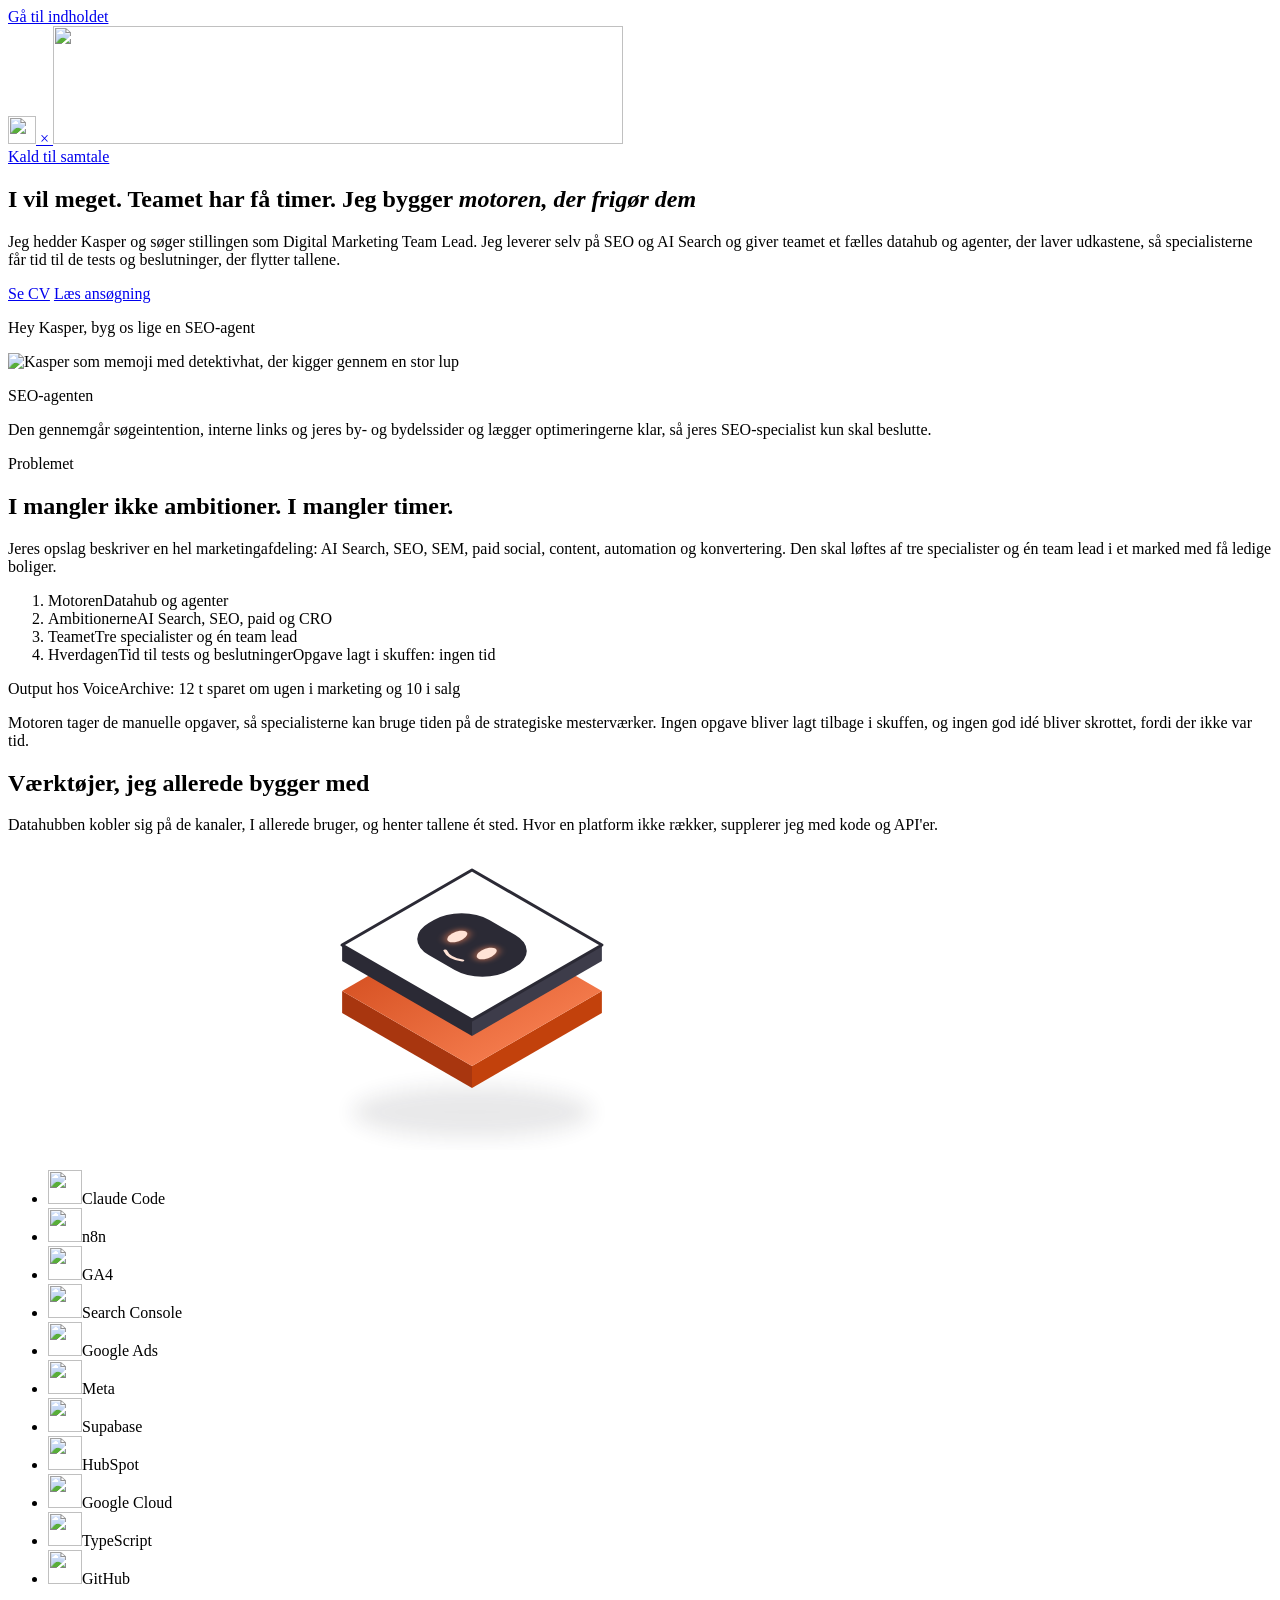
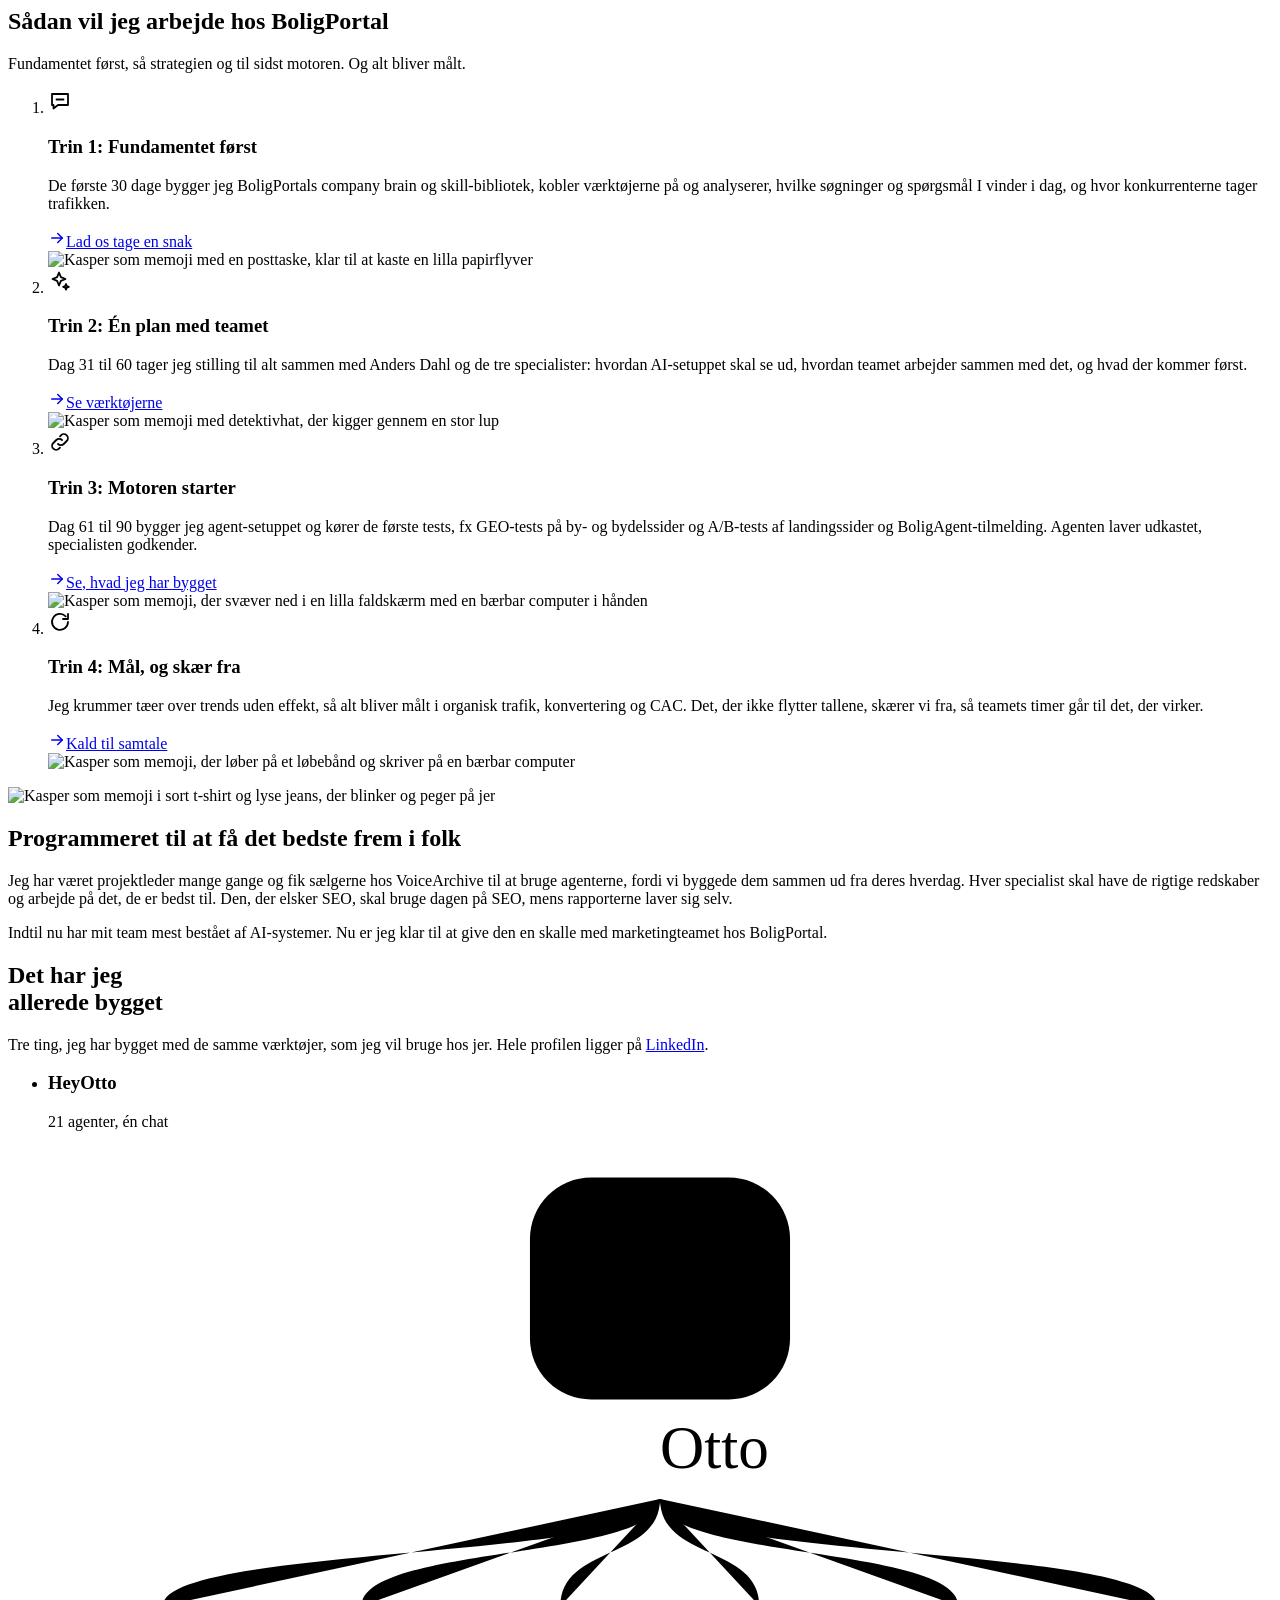
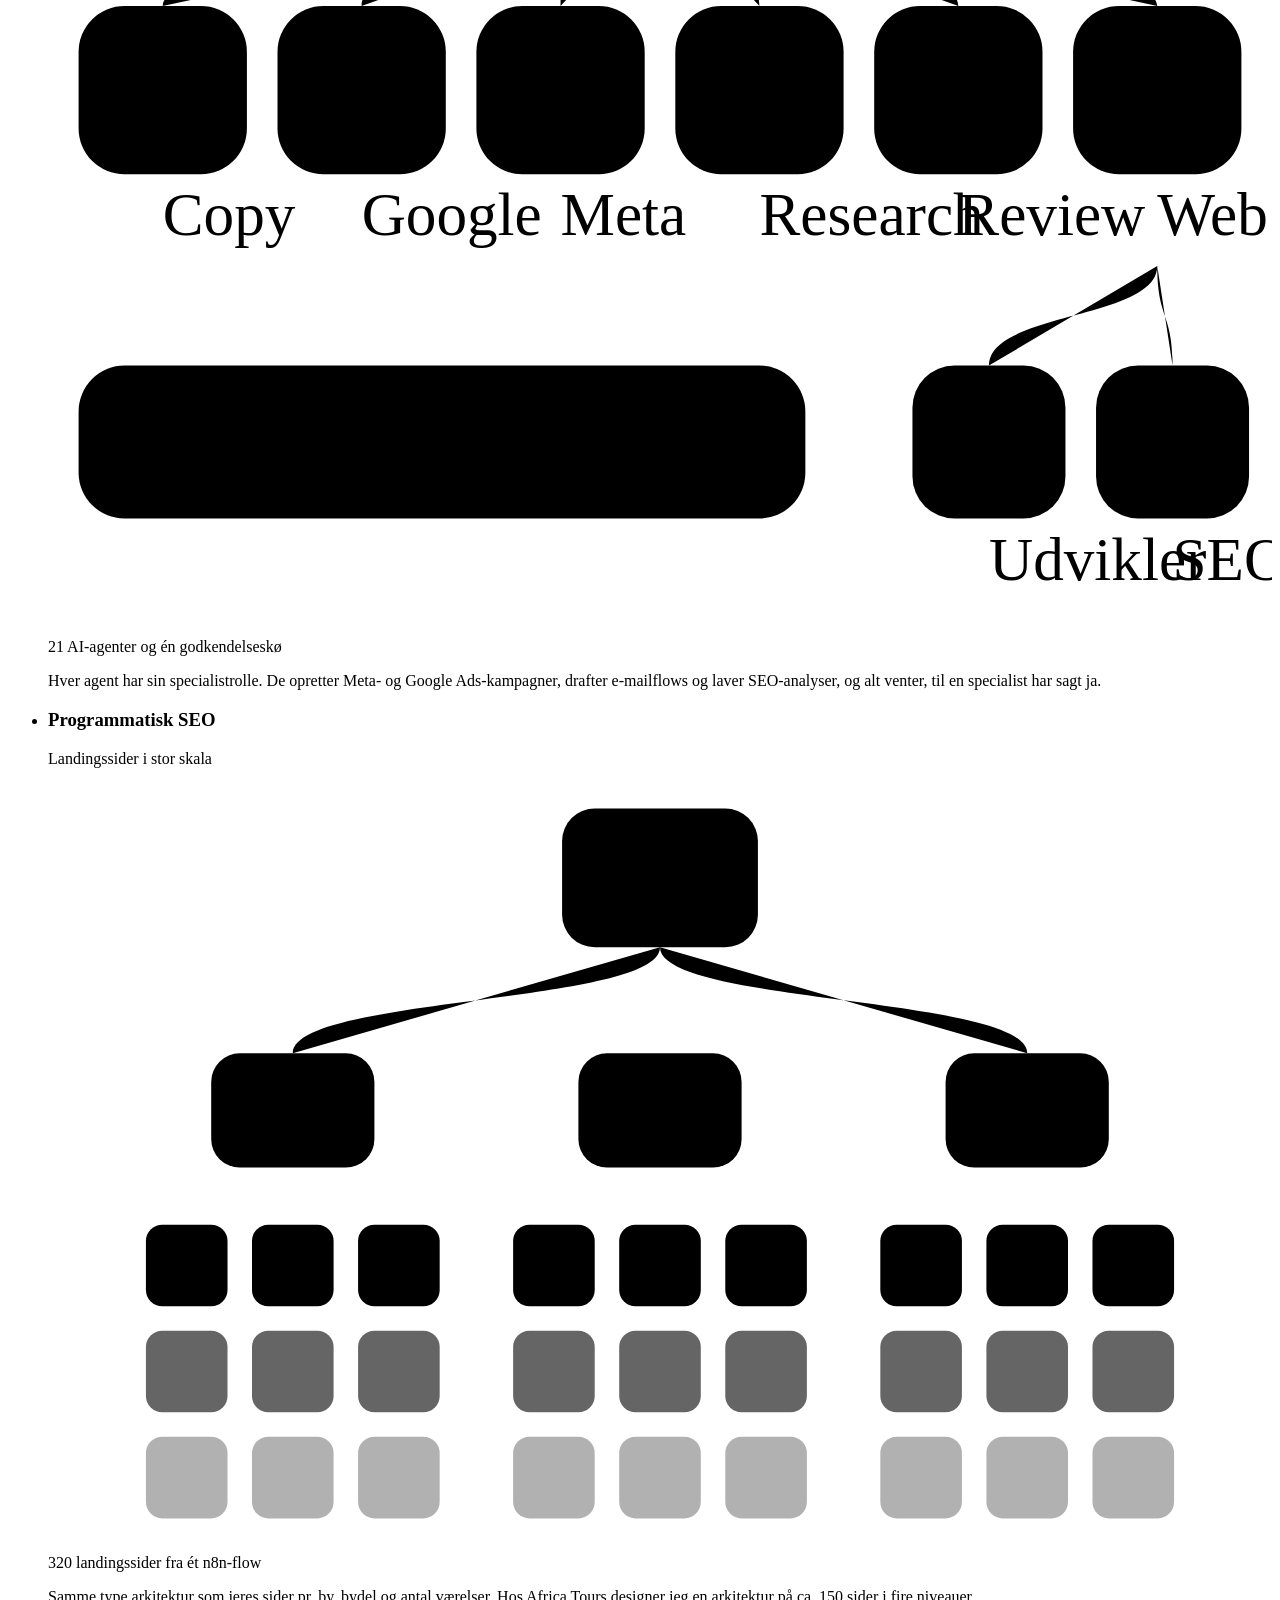
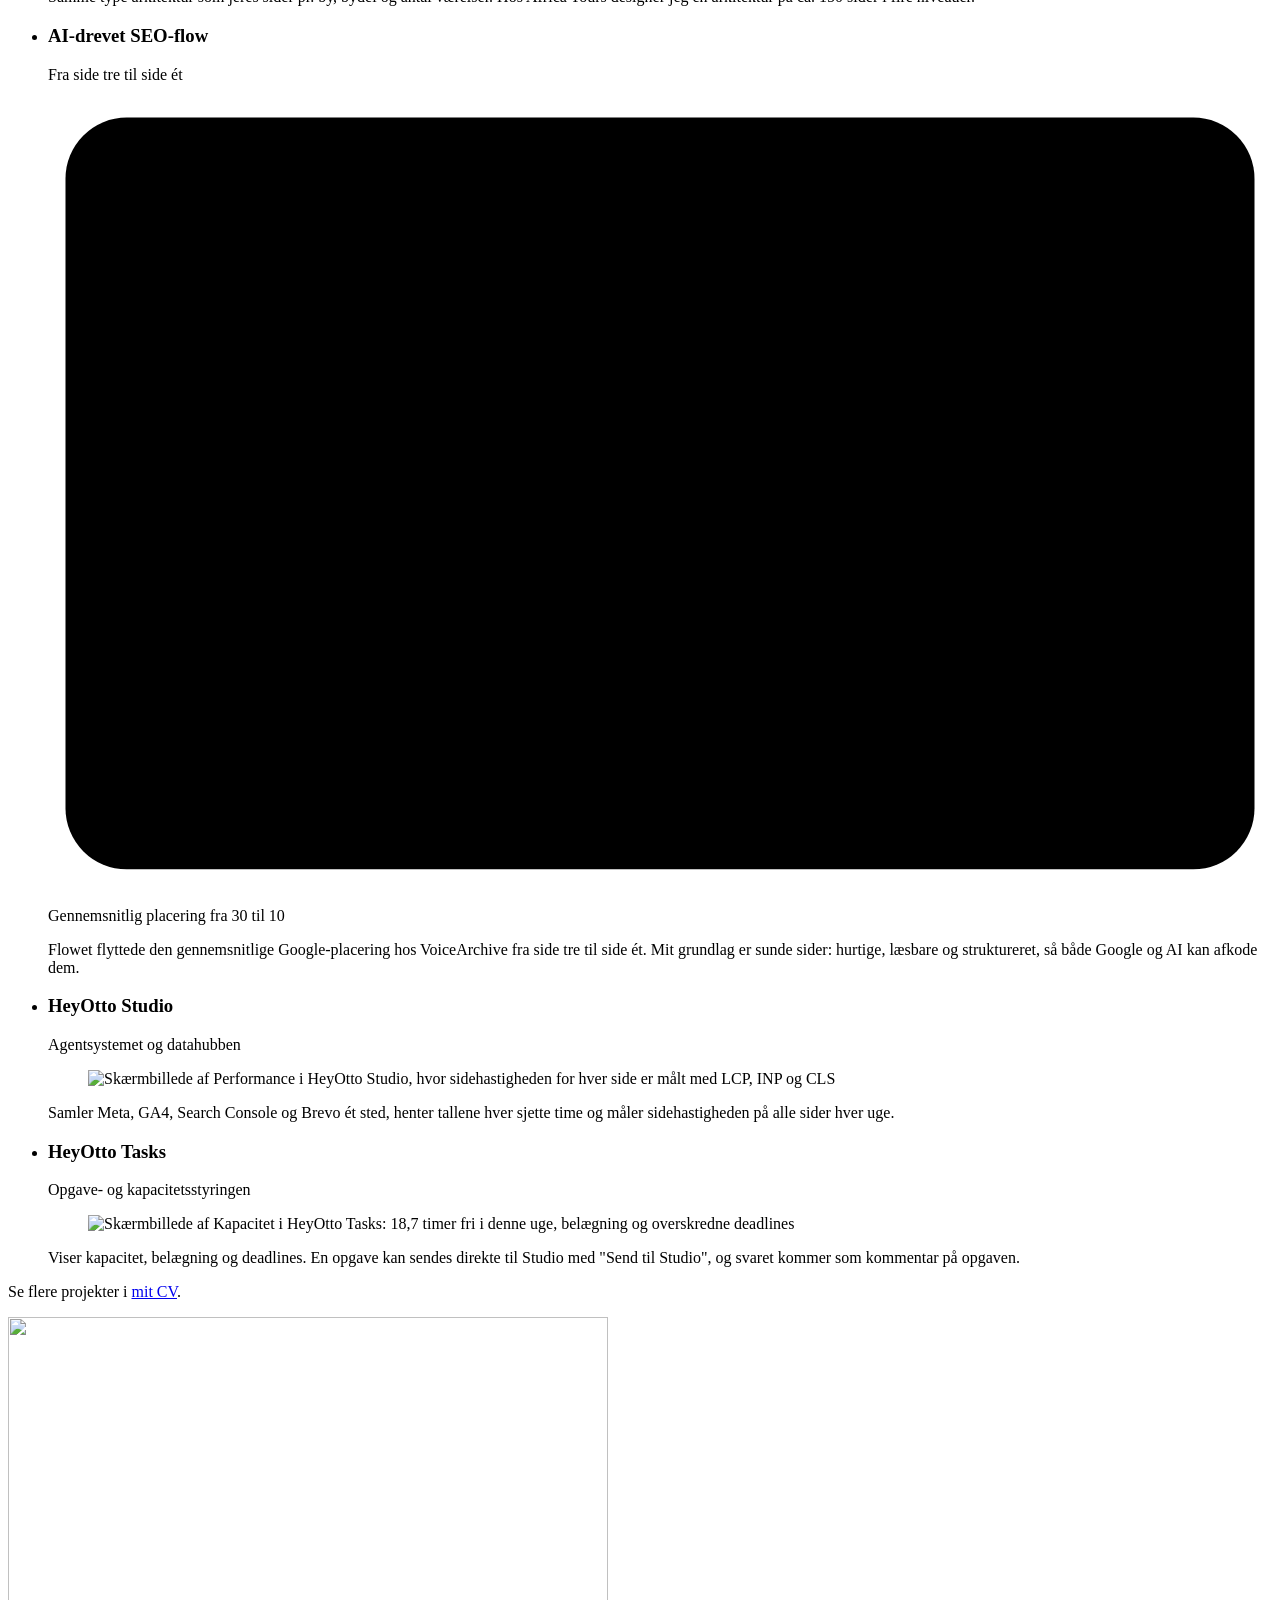
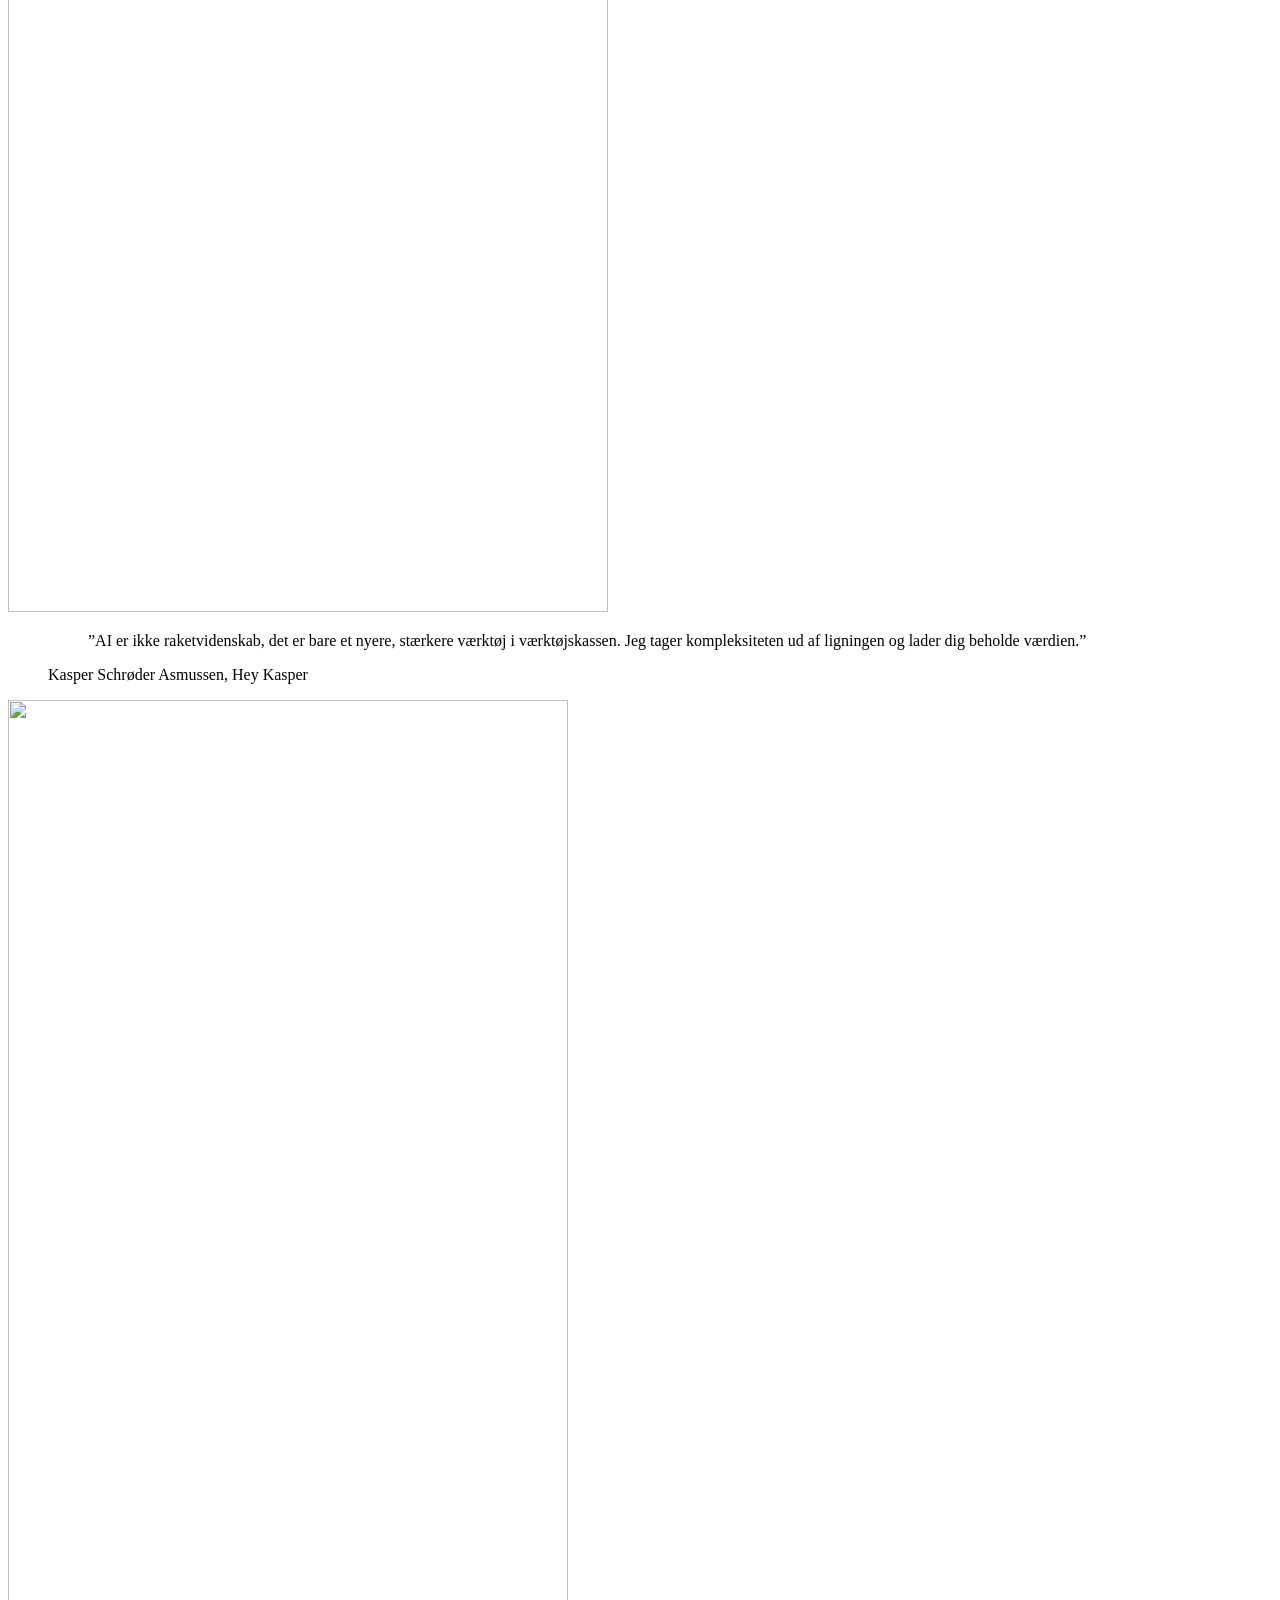
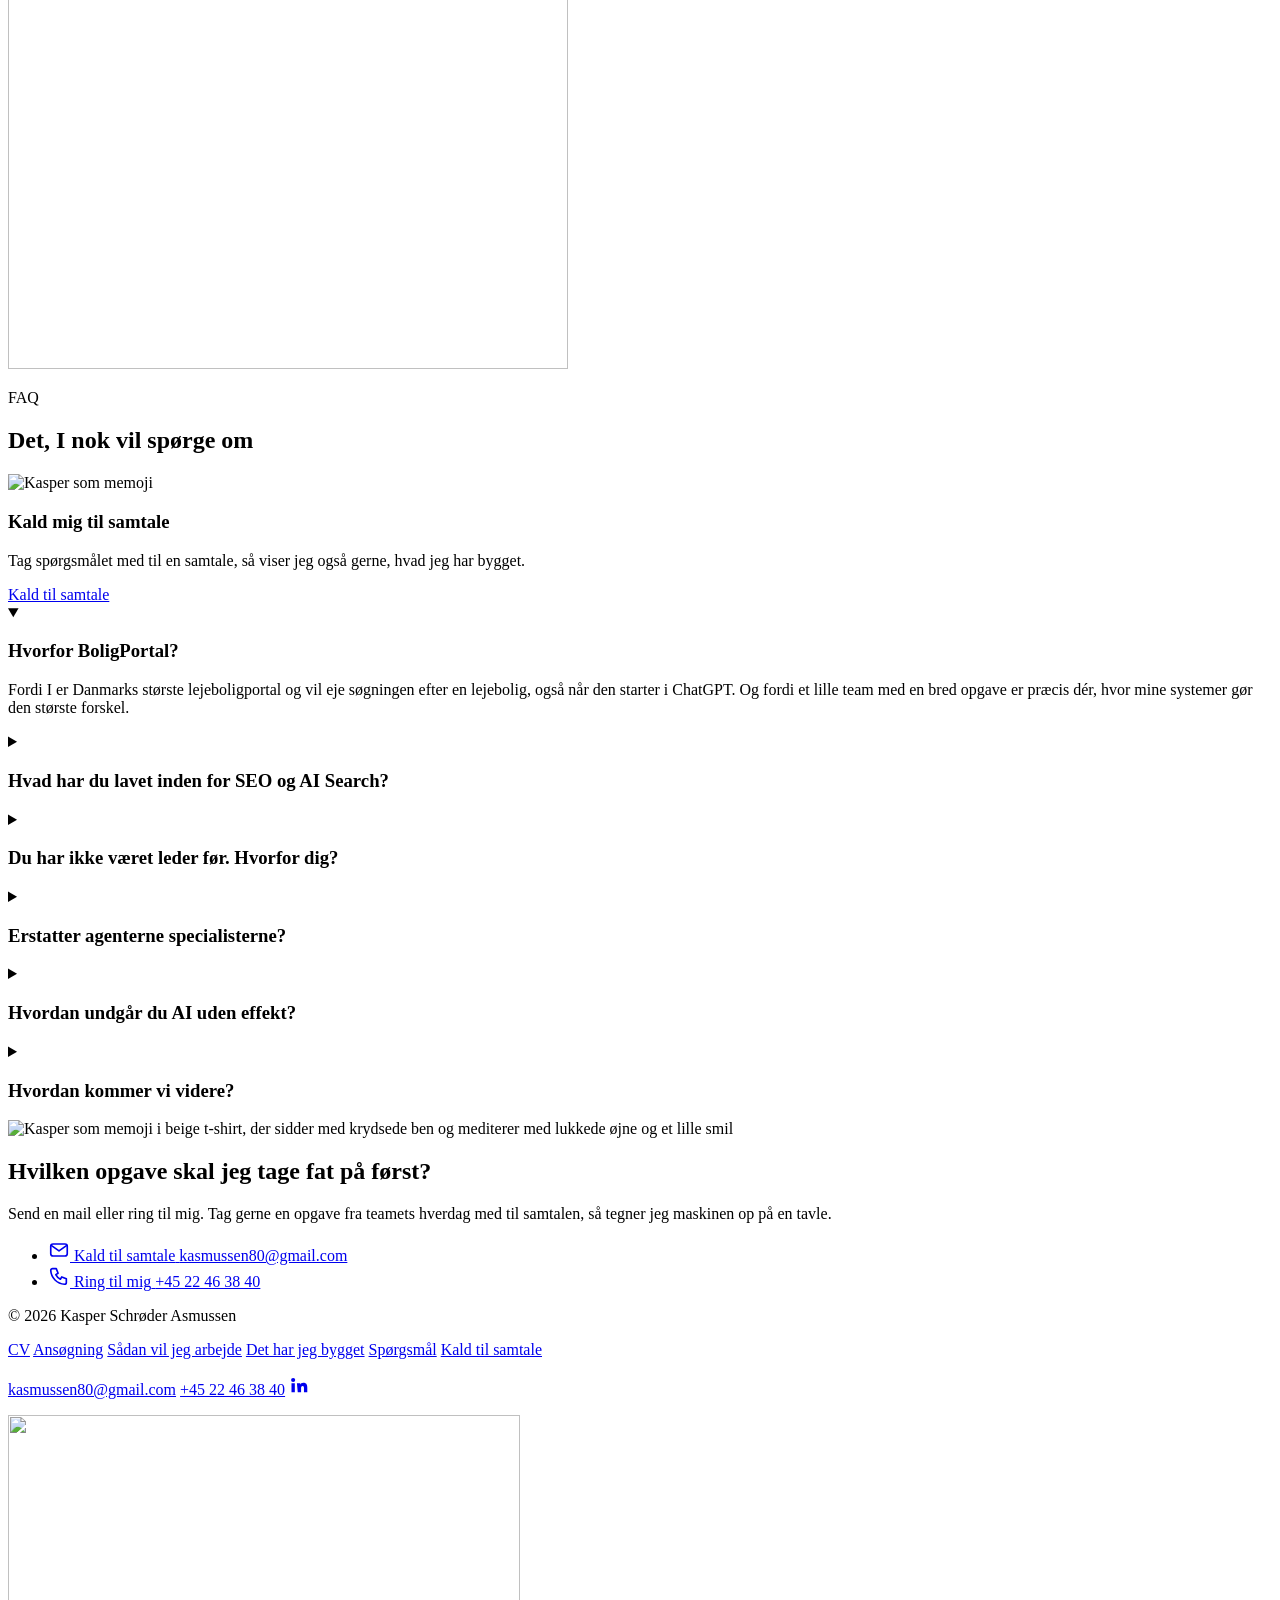
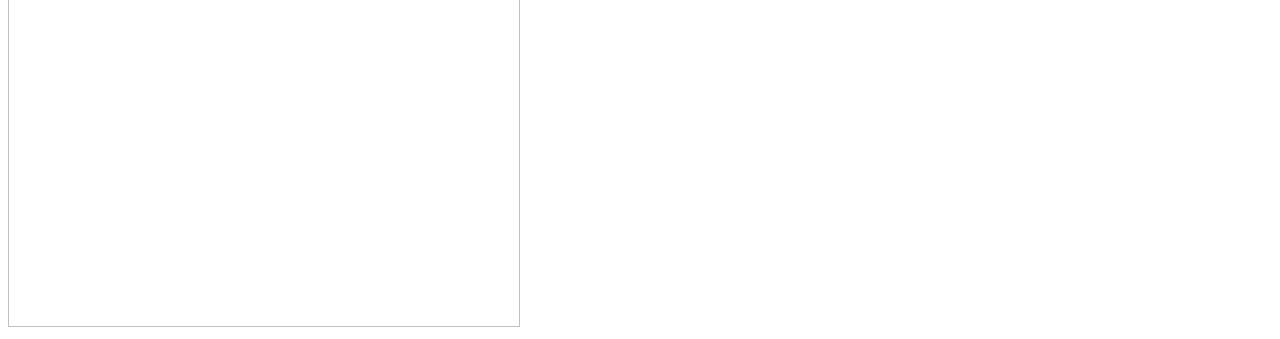
==== commit dd21b9f5: "Forsiden bygget om på Klean-skabelonen, så den ligner de andre ansøgningssider Centreret overskrift " ====
--- a/boligportal/site/index.html
+++ b/boligportal/site/index.html
@@ -8,7 +8,7 @@
   <!-- Siden er en personlig ansøgning til BoligPortal, så den skal ikke findes på Google -->
   <meta name="robots" content="noindex, nofollow">
   <meta name="theme-color" content="#FFFFFF" media="(prefers-color-scheme: light)">
-  <meta name="theme-color" content="#1C1B23" media="(prefers-color-scheme: dark)">
+  <meta name="theme-color" content="#16151C" media="(prefers-color-scheme: dark)">
   <script>try { var t = localStorage.getItem("tema"); if (t === "light" || t === "dark") document.documentElement.setAttribute("data-theme", t); } catch (e) {}</script>
   <meta property="og:title" content="Kasper til BoligPortal: Digital Marketing Team Lead">
   <meta property="og:description" content="I vil meget. Teamet har få timer. Jeg bygger motoren, der frigør dem.">
@@ -26,7 +26,8 @@
   <link rel="icon" href="/assets/favicon-48.png?v=3" type="image/png" sizes="48x48">
   <link rel="icon" href="/assets/favicon-192.png?v=3" type="image/png" sizes="192x192">
   <link rel="apple-touch-icon" href="/assets/apple-touch-icon.png?v=3">
-  <link rel="preload" href="/fonts/figtree-latin.woff2" as="font" type="font/woff2" crossorigin>
+  <link rel="preload" href="/fonts/geist-latin.woff2" as="font" type="font/woff2" crossorigin>
+  <link rel="preload" href="/fonts/instrument-serif-italic-latin.woff2" as="font" type="font/woff2" crossorigin>
   <link rel="stylesheet" href="/css/styles.css">
 </head>
 <body>
@@ -45,24 +46,20 @@
         <span class="t-opt t-sun"><svg viewBox="0 0 24 24" width="16" height="16" fill="none" stroke="currentColor" stroke-width="2" stroke-linecap="round" aria-hidden="true"><circle cx="12" cy="12" r="4"/><path d="M12 2.5v2M12 19.5v2M2.5 12h2M19.5 12h2M5.3 5.3l1.4 1.4M17.3 17.3l1.4 1.4M5.3 18.7l1.4-1.4M17.3 6.7l1.4-1.4"/></svg></span>
         <span class="t-opt t-moon"><svg viewBox="0 0 24 24" width="16" height="16" fill="none" stroke="currentColor" stroke-width="2" stroke-linecap="round" stroke-linejoin="round" aria-hidden="true"><path d="M20 14.5A8 8 0 0 1 9.5 4a8 8 0 1 0 10.5 10.5z"/></svg></span>
       </button>
-      <a class="btn btn-small btn-accent" href="mailto:kasmussen80@gmail.com?subject=Samtale%20om%20stillingen%20som%20Digital%20Marketing%20Team%20Lead">Kald til samtale</a>
+      <a class="btn btn-small" href="mailto:kasmussen80@gmail.com?subject=Samtale%20om%20stillingen%20som%20Digital%20Marketing%20Team%20Lead">Kald til samtale</a>
     </div>
   </header>
 
   <main id="indhold">
-    <!-- 1. Hero: problemet og løftet i Kaspers ord med den pegende memoji ved overskriften.
-         Under det chatfeltet, hvor man vælger mellem fem af agenterne fra motoren. -->
-    <section class="hero hero-pick" data-glow="1">
-      <div class="hero-top">
-        <div class="hero-copy">
-          <h1 class="hero-title">I vil meget. Teamet har få timer. <em class="accent">Jeg bygger motoren, der frigør dem.</em></h1>
-          <p class="lede hero-lede">Jeg hedder Kasper og søger stillingen som Digital Marketing Team Lead. Jeg leverer selv på SEO og AI Search, og jeg giver teamet et fælles datahub og agenter, der laver udkastene, så specialisterne kan bruge tiden på de tests og beslutninger, der flytter tallene.</p>
-          <div class="hero-actions">
-            <a class="btn" href="/cv.html">Se CV</a>
-            <a class="btn btn-accent" href="/ansoegning.html">Læs ansøgning</a>
-          </div>
-        </div>
-        <img class="hero-memoji" src="/assets/kasper-peger.svg" alt="Kasper som memoji i sort t-shirt og lyse jeans, der blinker og peger på overskriften" width="459" height="1000" fetchpriority="high">
+    <!-- 1. Hero: ansøgningen øverst, og under det chatfeltet. Agenterne er fem af opgaverne fra BoligPortals jobopslag.
+         Når I vælger en agent i feltets bund, bliver "Hey Kasper, byg os lige …" skrevet færdigt, prikkerne skriver,
+         og memojien svarer med agenten. -->
+    <section class="hero hero-pick" data-glow="3">
+      <h1 class="hero-title">I vil meget. Teamet har få timer. Jeg bygger <em class="accent">motoren, der frigør dem</em></h1>
+      <p class="lede hero-lede">Jeg hedder Kasper og søger stillingen som Digital Marketing Team Lead. Jeg leverer selv på SEO og AI Search og giver teamet et fælles datahub og agenter, der laver udkastene, så specialisterne får tid til de tests og beslutninger, der flytter tallene.</p>
+      <div class="hero-actions">
+        <a class="btn" href="/cv.html">Se CV</a>
+        <a class="btn btn-accent" href="/ansoegning.html">Læs ansøgning</a>
       </div>
 
       <div class="chat">
@@ -70,11 +67,11 @@
           <p class="composer-input"><span class="composer-text">Hey Kasper, byg os lige <span class="composer-typed" data-typed>en SEO-agent</span></span><span class="composer-caret" aria-hidden="true"></span></p>
           <div class="composer-bar">
             <div class="picker" role="group" aria-label="Vælg en agent" data-picker hidden>
-            <button class="pick" type="button" data-prompt="en SEO-agent" data-show="vis-seo" data-glow="1" aria-label="SEO-agenten" aria-pressed="true"><img src="/assets/memoji/annoncer-hoved.webp" alt="" width="56" height="56"></button>
+            <button class="pick" type="button" data-prompt="en rapport-agent" data-show="vis-rapport" data-glow="1" aria-label="Rapport-agenten" aria-pressed="false"><img src="/assets/memoji/tekster-hoved.webp" alt="" width="56" height="56"></button>
             <button class="pick" type="button" data-prompt="en AI Search-agent" data-show="vis-aisearch" data-glow="2" aria-label="AI Search-agenten" aria-pressed="false"><img src="/assets/memoji/some-hoved.webp" alt="" width="56" height="56"></button>
-            <button class="pick" type="button" data-prompt="en paid-agent" data-show="vis-paid" data-glow="3" aria-label="Paid-agenten" aria-pressed="false"><img src="/assets/memoji/email-hoved.webp" alt="" width="56" height="56"></button>
+            <button class="pick" type="button" data-prompt="en SEO-agent" data-show="vis-seo" data-glow="3" aria-label="SEO-agenten" aria-pressed="true"><img src="/assets/memoji/annoncer-hoved.webp" alt="" width="56" height="56"></button>
             <button class="pick" type="button" data-prompt="en test-agent" data-show="vis-test" data-glow="4" aria-label="Test-agenten" aria-pressed="false"><img src="/assets/memoji/landingpage-hoved.webp" alt="" width="56" height="56"></button>
-            <button class="pick" type="button" data-prompt="en rapport-agent" data-show="vis-rapport" data-glow="5" aria-label="Rapport-agenten" aria-pressed="false"><img src="/assets/memoji/tekster-hoved.webp" alt="" width="56" height="56"></button>
+            <button class="pick" type="button" data-prompt="en paid-agent" data-show="vis-paid" data-glow="5" aria-label="Paid-agenten" aria-pressed="false"><img src="/assets/memoji/email-hoved.webp" alt="" width="56" height="56"></button>
             </div>
             <span class="composer-voice" aria-hidden="true"><span class="hey-voice"><i></i><i></i><i></i><i></i></span></span>
           </div>
@@ -83,289 +80,238 @@
 
         <div class="scene">
         <div class="scene-items" data-swipe>
-          <div class="scene-item" id="vis-seo">
-            <span class="scene-fig"><img class="scene-img" src="/assets/memoji/annoncer.webp" alt="Kasper som memoji med detektivhat, der kigger gennem en stor lup" width="800" height="800" loading="lazy"></span>
-            <p class="scene-title">SEO-agenten</p>
-            <p class="scene-text">Den gennemgår søgeintention, interne links og jeres by- og bydelssider og lægger optimeringerne klar, så jeres SEO-specialist kun skal beslutte.</p>
+          <div class="scene-item" id="vis-rapport" hidden>
+            <span class="scene-fig"><img class="scene-img" src="/assets/memoji/tekster.webp" alt="Kasper som memoji, der løber på et løbebånd og skriver på en bærbar computer" width="800" height="800" loading="lazy"></span>
+            <p class="scene-title">Rapport-agenten</p>
+            <p class="scene-text">Organisk trafik, paid og konvertering står i ét overblik med KPI'er som CAC og ROAS, så rapporterne laver sig selv.</p>
           </div>
           <div class="scene-item" id="vis-aisearch" hidden>
             <span class="scene-fig"><img class="scene-img" src="/assets/memoji/some.webp" alt="Kasper som memoji, der tager en selfie med en selfiestang og blinker" width="800" height="800" loading="lazy"></span>
             <p class="scene-title">AI Search-agenten</p>
             <p class="scene-text">Den følger, hvilke spørgsmål BoligPortal bliver nævnt i hos AI-assistenterne, og strukturerer indholdet, så ChatGPT og Googles AI-svar kan afkode det.</p>
           </div>
+          <div class="scene-item" id="vis-seo">
+            <span class="scene-fig"><img class="scene-img" src="/assets/memoji/annoncer.webp" alt="Kasper som memoji med detektivhat, der kigger gennem en stor lup" width="800" height="800" fetchpriority="high"></span>
+            <p class="scene-title">SEO-agenten</p>
+            <p class="scene-text">Den gennemgår søgeintention, interne links og jeres by- og bydelssider og lægger optimeringerne klar, så jeres SEO-specialist kun skal beslutte.</p>
+          </div>
+          <div class="scene-item" id="vis-test" hidden>
+            <span class="scene-fig"><img class="scene-img" src="/assets/memoji/landingpage.webp" alt="Kasper som memoji, der svæver ned i en lilla faldskærm med en bærbar computer i hånden" width="800" height="800" loading="lazy"></span>
+            <p class="scene-title">Test-agenten</p>
+            <p class="scene-text">Den foreslår og følger A/B-tests af CTA'er, landingssider og formularer, fx tilmeldingen til BoligAgent, så I ved, hvad der virker.</p>
+          </div>
           <div class="scene-item" id="vis-paid" hidden>
             <span class="scene-fig"><img class="scene-img" src="/assets/memoji/email.webp" alt="Kasper som memoji med en posttaske, klar til at kaste en lilla papirflyver" width="800" height="800" loading="lazy"></span>
             <p class="scene-title">Paid-agenten</p>
             <p class="scene-text">Den opretter og justerer kampagnerne i Google Ads og Meta, og ingen kampagne går live, før en specialist har sagt ja.</p>
           </div>
-          <div class="scene-item" id="vis-test" hidden>
-            <span class="scene-fig"><img class="scene-img" src="/assets/memoji/landingpage.webp" alt="Kasper som memoji, der svæver ned i en lilla faldskærm med en bærbar computer i hånden" width="800" height="800" loading="lazy"></span>
-            <p class="scene-title">Test-agenten</p>
-            <p class="scene-text">Den foreslår og følger A/B-tests af CTA'er, landingssider og formularer, fx tilmeldingen til BoligAgent, så I ved, hvad der virker.</p>
-          </div>
-          <div class="scene-item" id="vis-rapport" hidden>
-            <span class="scene-fig"><img class="scene-img" src="/assets/memoji/tekster.webp" alt="Kasper som memoji, der løber på et løbebånd og skriver på en bærbar computer" width="800" height="800" loading="lazy"></span>
-            <p class="scene-title">Rapport-agenten</p>
-            <p class="scene-text">Organisk trafik, paid og konvertering står i ét overblik med KPI'er som CAC og ROAS, så rapporterne laver sig selv.</p>
-          </div>
         </div>
           <p class="visually-hidden" aria-live="polite" data-scene-live></p>
         </div>
       </div>
     </section>
 
-    <!-- 2. Problemet: alt det, BoligPortal skal og vil, sat over for tre specialister og én team lead -->
-    <section class="section problem" aria-labelledby="problem-titel">
-      <div class="split">
-        <h2 id="problem-titel">Alt det, I skal og vil, på fire par hænder</h2>
-        <div class="split-text">
-          <p>I vil være svaret, når boligjagten starter i Google, og når den starter i ChatGPT. Samtidig skal SEM, paid social, content og automation spille sammen, landingssider, CTA'er og formularer skal forbedres med A/B-tests, og tracking og KPI'er skal være i orden. Det er en hel marketingafdeling, og den skal løftes af tre specialister og én team lead i et marked med få ledige boliger.</p>
-          <p>Timerne er givet. Den eneste måde at nå mere på er at bygge systemer, der arbejder for teamet og frigør tid. Det er dér, jeg kommer ind.</p>
-        </div>
-      </div>
-      <div class="board" aria-label="Opgaverne sat over for teamet">
-        <div class="board-col">
-          <p class="board-label">Det, I skal og vil</p>
-          <ul class="chips">
-            <li>AI Search</li><li>SEO</li><li>SEM</li><li>Paid social</li><li>Content</li><li>Automation</li><li>CRO</li><li>Tracking og data</li>
-          </ul>
-        </div>
-        <span class="board-vs" aria-hidden="true">mod</span>
-        <div class="board-col">
-          <p class="board-label">Dem, der skal løfte det</p>
-          <ul class="people">
-            <li><svg viewBox="0 0 24 24" width="28" height="28" fill="none" stroke="currentColor" stroke-width="1.8" stroke-linecap="round" aria-hidden="true"><circle cx="12" cy="8" r="3.6"/><path d="M5 20c.6-3.9 3.3-6 7-6s6.4 2.1 7 6"/></svg>Specialist</li>
-            <li><svg viewBox="0 0 24 24" width="28" height="28" fill="none" stroke="currentColor" stroke-width="1.8" stroke-linecap="round" aria-hidden="true"><circle cx="12" cy="8" r="3.6"/><path d="M5 20c.6-3.9 3.3-6 7-6s6.4 2.1 7 6"/></svg>Specialist</li>
-            <li><svg viewBox="0 0 24 24" width="28" height="28" fill="none" stroke="currentColor" stroke-width="1.8" stroke-linecap="round" aria-hidden="true"><circle cx="12" cy="8" r="3.6"/><path d="M5 20c.6-3.9 3.3-6 7-6s6.4 2.1 7 6"/></svg>Specialist</li>
-            <li class="is-lead"><svg viewBox="0 0 24 24" width="28" height="28" fill="none" stroke="currentColor" stroke-width="1.8" stroke-linecap="round" aria-hidden="true"><circle cx="12" cy="8" r="3.6"/><path d="M5 20c.6-3.9 3.3-6 7-6s6.4 2.1 7 6"/></svg>Team lead</li>
-          </ul>
-        </div>
-      </div>
-    </section>
-
-    <!-- 3. Motoren: agenterne, hver koblet til en opgave i jobopslaget. Det er et forslag, ikke noget, der kører hos BoligPortal i dag. -->
-    <section class="section engine" id="motoren" aria-labelledby="motor-titel">
-      <h2 class="center" id="motor-titel">Motoren, jeg vil bygge til jeres team</h2>
-      <p class="center lede-small">Hver agent er koblet til en opgave i jeres eget jobopslag. Agenten laver udkastet, og specialisten beslutter og godkender. Det er mit forslag, og intet af det kører hos jer i dag.</p>
-      <ul class="agent-grid">
-        <li class="agent-card">
-          <span class="agent-icon" aria-hidden="true"><svg viewBox="0 0 24 24" width="22" height="22" fill="none" stroke="currentColor" stroke-width="1.9" stroke-linecap="round" stroke-linejoin="round"><circle cx="11" cy="11" r="6.5"/><path d="M16 16l4.5 4.5"/></svg></span>
-          <h3 class="agent-name">SEO-agenten</h3>
-          <p class="agent-text">Analyserer søgeintention, interne links og by- og bydelssider og foreslår optimeringer.</p>
-          <p class="agent-task"><span>Fra opslaget</span>Teknisk og indholdsmæssig SEO, informationsarkitektur og landingssider</p>
-        </li>
-        <li class="agent-card">
-          <span class="agent-icon" aria-hidden="true"><svg viewBox="0 0 24 24" width="22" height="22" fill="none" stroke="currentColor" stroke-width="1.9" stroke-linecap="round" stroke-linejoin="round"><path d="M4 5h16v11H10l-4.5 3.5V16H4z"/><path d="M12 7.8l.9 1.9 1.9.9-1.9.9-.9 1.9-.9-1.9-1.9-.9 1.9-.9z"/></svg></span>
-          <h3 class="agent-name">AI Search-agenten</h3>
-          <p class="agent-text">Følger, hvilke spørgsmål BoligPortal bliver nævnt i hos AI-assistenterne, og strukturerer indhold, så AI kan afkode det.</p>
-          <p class="agent-task"><span>Fra opslaget</span>GEO, struktureret indhold, entiteter og svarformater</p>
-        </li>
-        <li class="agent-card">
-          <span class="agent-icon" aria-hidden="true"><svg viewBox="0 0 24 24" width="22" height="22" fill="none" stroke="currentColor" stroke-width="1.9" stroke-linecap="round" stroke-linejoin="round"><circle cx="12" cy="12" r="8"/><circle cx="12" cy="12" r="4"/><circle cx="12" cy="12" r=".9" fill="currentColor"/></svg></span>
-          <h3 class="agent-name">Paid-agenten</h3>
-          <p class="agent-text">Opretter og justerer kampagner i Google Ads og Meta.</p>
-          <p class="agent-task"><span>Fra opslaget</span>SEM og paid social</p>
-        </li>
-        <li class="agent-card">
-          <span class="agent-icon" aria-hidden="true"><svg viewBox="0 0 24 24" width="22" height="22" fill="none" stroke="currentColor" stroke-width="1.9" stroke-linecap="round" stroke-linejoin="round"><rect x="3.5" y="5" width="7" height="14" rx="1.6"/><rect x="13.5" y="5" width="7" height="14" rx="1.6"/><path d="M5.8 15.5l1.2-5 1.2 5M6.2 13.9h1.6M15.8 10.5h1.5a1.2 1.2 0 0 1 0 2.4h-1.5zm0 2.4h1.8a1.3 1.3 0 0 1 0 2.6h-1.8z"/></svg></span>
-          <h3 class="agent-name">Test-agenten</h3>
-          <p class="agent-text">Foreslår og følger A/B-tests af CTA'er, landingssider og formularer, fx tilmeldingen til BoligAgent.</p>
-          <p class="agent-task"><span>Fra opslaget</span>Konverteringsoptimering og eksperimentdesign</p>
-        </li>
-        <li class="agent-card">
-          <span class="agent-icon" aria-hidden="true"><svg viewBox="0 0 24 24" width="22" height="22" fill="none" stroke="currentColor" stroke-width="1.9" stroke-linecap="round" stroke-linejoin="round"><path d="M4 20h16"/><path d="M7 16v-5M12 16V7M17 16v-8"/></svg></span>
-          <h3 class="agent-name">Rapport-agenten</h3>
-          <p class="agent-text">Samler organisk trafik, paid og konvertering i ét overblik med KPI'er som CAC og ROAS.</p>
-          <p class="agent-task"><span>Fra opslaget</span>Tracking, datakvalitet og rapportering sammen med BI</p>
-        </li>
-        <li class="agent-card">
-          <span class="agent-icon" aria-hidden="true"><svg viewBox="0 0 24 24" width="22" height="22" fill="none" stroke="currentColor" stroke-width="1.9" stroke-linecap="round" stroke-linejoin="round"><rect x="3" y="5.5" width="18" height="13" rx="2.5"/><path d="M3.5 7l8.5 6 8.5-6"/></svg></span>
-          <h3 class="agent-name">E-mail-agenten</h3>
-          <p class="agent-text">Drafter e-mailkampagner og flows.</p>
-          <p class="agent-task"><span>Fra opslaget</span>Marketing automation</p>
-        </li>
-        <li class="agent-card">
-          <span class="agent-icon" aria-hidden="true"><svg viewBox="0 0 24 24" width="22" height="22" fill="none" stroke="currentColor" stroke-width="1.9" stroke-linecap="round" stroke-linejoin="round"><rect x="3.5" y="5" width="17" height="15" rx="2.5"/><path d="M3.5 10h17M8 3v4M16 3v4M8 14h3M8 17h6"/></svg></span>
-          <h3 class="agent-name">Kapacitets-agenten</h3>
-          <p class="agent-text">Holder øje med teamets kapacitet, deadlines og prioriteter.</p>
-          <p class="agent-task"><span>Fra opslaget</span>Koordinere teamets prioriteringer og skabe fremdrift</p>
-        </li>
-        <li class="agent-card agent-card-human">
-          <span class="agent-icon" aria-hidden="true"><svg viewBox="0 0 24 24" width="22" height="22" fill="none" stroke="currentColor" stroke-width="2.2" stroke-linecap="round" stroke-linejoin="round"><path d="M5.5 12.5l4 4 9-9"/></svg></span>
-          <h3 class="agent-name">Specialisten</h3>
-          <p class="agent-text">Beslutter og godkender. Intet går ud af huset, før en af jer har sagt ja.</p>
-          <p class="agent-task"><span>Det er jer, der styrer</span>Agenterne tager det manuelle arbejde, ikke beslutningerne</p>
-        </li>
-      </ul>
-      <p class="engine-note">Motoren tager de manuelle opgaver, så specialisterne kan bruge tiden på de strategiske mesterværker. Ingen opgave bliver lagt tilbage i skuffen, og ingen god idé bliver skrottet, fordi der ikke var tid.</p>
-    </section>
-
-    <!-- 4. Systemerne i aktion: HeyOtto Studio og HeyOtto Tasks med skærmbilleder, og vejen fra opgave til agent og tilbage -->
-    <section class="section systems" id="systemer" aria-labelledby="system-titel">
-      <h2 class="center" id="system-titel">Systemerne, jeg tager med fra dag ét</h2>
-      <p class="center lede-small">Jeg har bygget to systemer, der taler sammen, og de er klar til at blive sat op hos BoligPortal.</p>
-      <div class="sys-grid">
-        <article class="sys-card">
-          <p class="sys-kicker">Agentsystemet og datahubben</p>
-          <h3 class="sys-name">HeyOtto Studio</h3>
-          <figure class="sys-shot">
-            <img src="/assets/dokument/heyotto-studio-performance.webp" alt="Skærmbillede af Performance i HeyOtto Studio, hvor sidehastigheden for hver side er målt med LCP, INP og CLS" width="1131" height="506" loading="lazy" decoding="async">
-          </figure>
-          <ul class="sys-list">
-            <li>Samler Meta, GA4, Search Console og Brevo ét sted og henter tallene hver sjette time.</li>
-            <li>21 AI-agenter, der hver har sin specialistrolle og er trænet på deres opgaver.</li>
-            <li>Opretter Meta-kampagner, sætter Google Ads op, drafter og opretter e-mailkampagner med flows og laver SEO-analyser, planer og optimeringer.</li>
-            <li>Måler sidehastighed (LCP, INP, CLS) på alle sider i sitemap hver uge og på nye sider dagen efter, de er publiceret.</li>
-            <li>Et skill-bibliotek om sunde hjemmesider: hurtige sider, læsbar tekst og struktureret indhold, som en AI nemt kan afkode. Det er mit grundlag for AI Search.</li>
-          </ul>
-        </article>
-        <article class="sys-card">
-          <p class="sys-kicker">Opgave- og kapacitetsstyringen</p>
-          <h3 class="sys-name">HeyOtto Tasks</h3>
-          <figure class="sys-shot">
-            <img src="/assets/dokument/heyotto-tasks-kapacitet.webp" alt="Skærmbillede af Kapacitet i HeyOtto Tasks: 18,7 timer fri i denne uge, belægning og overskredne deadlines" width="1237" height="556" loading="lazy" decoding="async">
-          </figure>
-          <ul class="sys-list">
-            <li>Viser kapacitet pr. uge, belægning, deadlines og timer pr. projekt.</li>
-            <li>En assistent gør opmærksom på overskredne deadlines og kan omplanlægge.</li>
-            <li>En opgave kan sendes direkte til Studio med "Send til Studio", og svaret kommer som kommentar på opgaven.</li>
-          </ul>
-          <p class="flow-title" id="flow-titel">Sådan går en opgave fra Tasks til Studio og tilbage</p>
-          <ol class="flow" aria-labelledby="flow-titel">
-            <li><span class="flow-num" aria-hidden="true">1</span><span class="flow-text">Opgaven ligger i Tasks</span></li>
-            <li><span class="flow-num" aria-hidden="true">2</span><span class="flow-text">Specialisten trykker "Send til Studio"</span></li>
-            <li><span class="flow-num" aria-hidden="true">3</span><span class="flow-text">Agenten laver udkastet</span></li>
-            <li><span class="flow-num" aria-hidden="true">4</span><span class="flow-text">Svaret kommer som kommentar, og specialisten godkender</span></li>
-          </ol>
-        </article>
-      </div>
-    </section>
-
-    <!-- Værktøjer: dem, Kasper har bygget med, og som datahubben kobler på -->
+    <!-- 2. Problemet: et lille workflow i n8n-stil, der fejler i hverdagen, fordi timerne ikke slår til. Knappen bygger motoren
+         ind først, og så kommer der et målbart output ud. Uden JS vises den rettede udgave. -->
+    <section class="section flowfix" aria-labelledby="problem-titel" data-flowfix data-state="rettet">
+      <div class="flowfix-text">
+        <p class="flowfix-eyebrow"><span aria-hidden="true"></span>Problemet</p>
+        <h2 id="problem-titel">I mangler ikke ambitioner. I mangler timer.</h2>
+        <p>Jeres opslag beskriver en hel marketingafdeling: AI Search, SEO, SEM, paid social, content, automation og konvertering. Den skal løftes af tre specialister og én team lead i et marked med få ledige boliger.</p>
+      </div>
+      <div class="flow">
+        <ol class="flow-nodes">
+          <li class="flow-node flow-new"><span class="flow-dot" aria-hidden="true"></span><span class="flow-name">Motoren</span><span class="flow-sub">Datahub og agenter</span></li>
+          <li class="flow-node"><span class="flow-dot" aria-hidden="true"></span><span class="flow-name">Ambitionerne</span><span class="flow-sub">AI Search, SEO, paid og CRO</span></li>
+          <li class="flow-node"><span class="flow-dot" aria-hidden="true"></span><span class="flow-name">Teamet</span><span class="flow-sub">Tre specialister og én team lead</span></li>
+          <li class="flow-node flow-end" aria-live="polite"><span class="flow-dot" aria-hidden="true"></span><span class="flow-name">Hverdagen</span><span class="flow-sub flow-ok">Tid til tests og beslutninger</span><span class="flow-error">Opgave lagt i skuffen: ingen tid</span></li>
+        </ol>
+        <div class="flow-foot">
+          <p class="flow-output"><span>Output hos VoiceArchive:</span> 12 t sparet om ugen i marketing og 10 i salg</p>
+          <button class="btn btn-accent flow-btn" type="button" data-flow-btn hidden>Byg motoren ind</button>
+        </div>
+      </div>
+      <p class="flowfix-after">Motoren tager de manuelle opgaver, så specialisterne kan bruge tiden på de strategiske mesterværker. Ingen opgave bliver lagt tilbage i skuffen, og ingen god idé bliver skrottet, fordi der ikke var tid.</p>
+    </section>
+
+    <!-- Værktøjer: dem, Kasper bygger med, og de kanaler, datahubben kobler sig på (alle står i CV'et) -->
     <section class="section tools" id="vaerktoejer" aria-labelledby="tools-titel">
-      <h2 class="center" id="tools-titel">Det kobler jeg på</h2>
-      <p class="center lede-small">Studio henter tallene fra Meta, GA4, Search Console og Brevo. Google Ads, HubSpot, n8n og Zapier har jeg også bygget med, og jeg kobler det på, som opgaven kræver.</p>
+      <h2 class="center" id="tools-titel">Værktøjer, jeg allerede bygger med</h2>
+      <p class="center lede-small">Datahubben kobler sig på de kanaler, I allerede bruger, og henter tallene ét sted. Hvor en platform ikke rækker, supplerer jeg med kode og API'er.</p>
       <div class="tools-stage" data-tools>
         <canvas class="tools-field" aria-hidden="true"></canvas>
         <svg class="tools-stack" xmlns="http://www.w3.org/2000/svg" viewBox="0 0 320 300" width="320" height="300" aria-hidden="true" focusable="false" data-stack>
-          <polygon points="30.1,141.0 160.0,216.0 160.0,238.0 30.1,163.0" fill="#CC4314"/><polygon points="160.0,216.0 289.9,141.0 289.9,163.0 160.0,238.0" fill="#E8551F"/><polygon points="160.0,66.0 289.9,141.0 160.0,216.0 30.1,141.0" fill="#FF6633"/><polygon points="30.1,95.0 160.0,170.0 160.0,186.0 30.1,111.0" fill="#2B2A35"/><polygon points="160.0,170.0 289.9,95.0 289.9,111.0 160.0,186.0" fill="#3D3C4A"/><polygon points="160.0,20.0 289.9,95.0 160.0,170.0 30.1,95.0" fill="#FFFFFF" stroke="#2B2A35" stroke-width="3" stroke-linejoin="round"/>
+          <defs>
+            <linearGradient id="stack-top" x1="0" y1="0" x2="1" y2="1">
+              <stop offset="0" stop-color="#CC4314"/><stop offset="1" stop-color="#FF8A5C"/>
+            </linearGradient>
+            <filter id="stack-blur" x="-30%" y="-100%" width="160%" height="300%"><feGaussianBlur stdDeviation="10"/></filter>
+            <filter id="stack-glow" x="-100%" y="-100%" width="300%" height="300%"><feGaussianBlur stdDeviation="3"/></filter>
+          </defs>
+          <ellipse cx="160.0" cy="262" rx="120" ry="26" fill="#2B2A35" opacity=".10" filter="url(#stack-blur)"/><polygon points="30.1,141.0 160.0,216.0 160.0,238.0 30.1,163.0" fill="#A8360F"/><polygon points="160.0,216.0 289.9,141.0 289.9,163.0 160.0,238.0" fill="#C2410C"/><polygon points="160.0,66.0 289.9,141.0 160.0,216.0 30.1,141.0" fill="url(#stack-top)"/><polygon points="30.1,95.0 160.0,170.0 160.0,186.0 30.1,111.0" fill="#2B2A35"/><polygon points="160.0,170.0 289.9,95.0 289.9,111.0 160.0,186.0" fill="#3D3C4A"/><polygon points="160.0,20.0 289.9,95.0 160.0,170.0 30.1,95.0" fill="#FFFFFF" stroke="#2B2A35" stroke-width="3" stroke-linejoin="round"/>
           <g transform="matrix(0.8660 0.5000 -0.8660 0.5000 160.00 20.00)">
           <rect x="28" y="40" width="94" height="70" rx="32" fill="#2B2A35"/>
           <g data-eyes>
-          <ellipse cx="58" cy="75" rx="6" ry="10" fill="#FFD3C2"/>
-          <ellipse cx="92" cy="75" rx="6" ry="10" fill="#FFD3C2"/>
+          <ellipse cx="58" cy="75" rx="8" ry="12" fill="#FF8A5C" opacity=".55" filter="url(#stack-glow)"/>
+          <ellipse cx="92" cy="75" rx="8" ry="12" fill="#FF8A5C" opacity=".55" filter="url(#stack-glow)"/>
+          <ellipse cx="58" cy="75" rx="6" ry="10" fill="#FFE3D6"/>
+          <ellipse cx="92" cy="75" rx="6" ry="10" fill="#FFE3D6"/>
           </g>
-          <path d="M65 96 Q75 102 85 96" stroke="#FFD3C2" stroke-width="3" stroke-linecap="round" fill="none"/>
+          <path d="M65 96 Q75 102 85 96" stroke="#FFE3D6" stroke-width="3" stroke-linecap="round" fill="none"/>
         </g>
         </svg>
         <ul class="tool-list">
-          <li class="tool t1" style="--brand: #4285F4"><span class="tool-tile"><img src="/assets/tools/googleads.svg" alt="" width="34" height="34" loading="lazy"></span><span class="tool-name">Google Ads</span></li>
-          <li class="tool t2" style="--brand: #0467DF"><span class="tool-tile"><img src="/assets/tools/meta.svg" alt="" width="34" height="34" loading="lazy"></span><span class="tool-name">Meta</span></li>
+          <li class="tool t1" style="--brand: #D97757"><span class="tool-tile"><img src="/assets/tools/claude-code.png" alt="" width="34" height="34" loading="lazy"></span><span class="tool-name">Claude Code</span></li>
+          <li class="tool t2" style="--brand: #EA4B71"><span class="tool-tile"><img src="/assets/tools/n8n.svg" alt="" width="34" height="34" loading="lazy"></span><span class="tool-name">n8n</span></li>
           <li class="tool t3" style="--brand: #E37400"><span class="tool-tile"><img src="/assets/tools/googleanalytics.svg" alt="" width="34" height="34" loading="lazy"></span><span class="tool-name">GA4</span></li>
           <li class="tool t4" style="--brand: #458CF5"><span class="tool-tile"><img src="/assets/tools/googlesearchconsole.svg" alt="" width="34" height="34" loading="lazy"></span><span class="tool-name">Search Console</span></li>
-          <li class="tool t5" style="--brand: #0B996E"><span class="tool-tile"><img src="/assets/tools/brevo.svg" alt="" width="34" height="34" loading="lazy"></span><span class="tool-name">Brevo</span></li>
-          <li class="tool t6" style="--brand: #EA4B71"><span class="tool-tile"><img src="/assets/tools/n8n.svg" alt="" width="34" height="34" loading="lazy"></span><span class="tool-name">n8n</span></li>
-          <li class="tool t7" style="--brand: #FF7A59"><span class="tool-tile"><img src="/assets/tools/hubspot.png" alt="" width="34" height="34" loading="lazy"></span><span class="tool-name">HubSpot</span></li>
-          <li class="tool t8" style="--brand: #FF4F00"><span class="tool-tile"><img src="/assets/tools/zapier.svg" alt="" width="34" height="34" loading="lazy"></span><span class="tool-name">Zapier</span></li>
+          <li class="tool t5" style="--brand: #4285F4"><span class="tool-tile"><img src="/assets/tools/googleads.svg" alt="" width="34" height="34" loading="lazy"></span><span class="tool-name">Google Ads</span></li>
+          <li class="tool t6" style="--brand: #0467DF"><span class="tool-tile"><img src="/assets/tools/meta.svg" alt="" width="34" height="34" loading="lazy"></span><span class="tool-name">Meta</span></li>
+          <li class="tool t7" style="--brand: #3ECF8E"><span class="tool-tile"><img src="/assets/tools/supabase.png" alt="" width="34" height="34" loading="lazy"></span><span class="tool-name">Supabase</span></li>
+          <li class="tool t8" style="--brand: #FF7A59"><span class="tool-tile"><img src="/assets/tools/hubspot.png" alt="" width="34" height="34" loading="lazy"></span><span class="tool-name">HubSpot</span></li>
+          <li class="tool t9" style="--brand: #4285F4"><span class="tool-tile"><img src="/assets/tools/google-cloud.svg" alt="" width="34" height="34" loading="lazy"></span><span class="tool-name">Google Cloud</span></li>
+          <li class="tool t10" style="--brand: #3178C6"><span class="tool-tile"><img src="/assets/tools/typescript.png" alt="" width="34" height="34" loading="lazy"></span><span class="tool-name">TypeScript</span></li>
+          <li class="tool t11" style="--brand: #6E5494"><span class="tool-tile"><img src="/assets/tools/github.svg" alt="" width="34" height="34" loading="lazy"></span><span class="tool-name">GitHub</span></li>
         </ul>
       </div>
     </section>
 
-    <!-- 5. Beviserne: kun de tal, Kasper har bekræftet, og som står ens i CV og ansøgning -->
-    <section class="section proof" id="beviser" aria-labelledby="bevis-titel">
-      <div class="cases-head">
-        <h2 id="bevis-titel">Det har jeg allerede leveret</h2>
-        <p>Tallene kommer fra mit eget arbejde og står ens i CV'et og ansøgningen. Hele profilen ligger på <a href="https://www.linkedin.com/in/kasperasmussen/" target="_blank" rel="noopener">LinkedIn</a>.</p>
-      </div>
-      <ul class="proof-grid">
-        <li class="proof-tile">
-          <p class="proof-num">320</p>
-          <p class="proof-text">landingssider produceret af et n8n-flow, jeg byggede til programmatisk SEO</p>
-          <p class="proof-where">VoiceArchive</p>
-        </li>
-        <li class="proof-tile">
-          <p class="proof-num">30 <span aria-hidden="true">→</span><span class="visually-hidden">til</span> 10</p>
-          <p class="proof-text">i gennemsnitlig Google-placering, fra side tre til side ét, med et AI-drevet SEO-flow</p>
-          <p class="proof-where">VoiceArchive</p>
-        </li>
-        <li class="proof-tile">
-          <p class="proof-num">12 + 10</p>
-          <p class="proof-text">timer sparet om ugen i marketing og i salg med det Marketing OS, jeg byggede</p>
-          <p class="proof-where">VoiceArchive</p>
-        </li>
-        <li class="proof-tile proof-tile-accent">
-          <p class="proof-num">0</p>
-          <p class="proof-text">eksterne bureauer, fordi Marketing OS gjorde det eksterne bureau overflødigt</p>
-          <p class="proof-where">VoiceArchive</p>
-        </li>
-      </ul>
-      <ul class="proof-list">
-        <li><strong>Search impression share</strong> på Google Ads fra 17 til 40 %<span>VoiceArchive</span></li>
-        <li><strong>Programmatisk arkitektur</strong> på ca. 150 sider i fire niveauer<span>Africa Tours</span></li>
-        <li><strong>Daglige leads</strong> fra 0-2 til 5 på de første 14 dage<span>Africa Tours</span></li>
-        <li><strong>Meta-annonceringen automatiseret</strong> på 30 dage: analyser, rapporter, opsætning og ændringer<span>Africa Tours</span></li>
-        <li><strong>Sælgerne bruger agenterne</strong>, fordi de blev bygget sammen med salg og ledelse ud fra deres hverdag<span>VoiceArchive</span></li>
-        <li><strong>Konkurrent-tracking</strong>, der samler Google Ads, SEO, Meta, anmeldelser og trafikmix<span>Africa Tours</span></li>
-      </ul>
-    </section>
-
-    <!-- 6. De første 90 dage: tre kort, der stables, når man scroller. Fundamentet, strategien og motoren. -->
-    <section class="section process" id="90-dage" aria-labelledby="proces-titel">
-      <h2 id="proces-titel">De første 90 dage</h2>
-      <p class="process-intro">Fundamentet først, så strategien og til sidst motoren.</p>
+    <!-- 3. Sådan vil jeg arbejde: fire kort, der stables, når man scroller (ét fælles flow). Trinene følger
+         90-dagesplanen fra ansøgningen: fundamentet, strategien, motoren, og til sidst målingen. -->
+    <section class="section process" id="samarbejde" aria-labelledby="proces-titel">
+      <h2 id="proces-titel">Sådan vil jeg arbejde hos BoligPortal</h2>
+      <p class="process-intro">Fundamentet først, så strategien og til sidst motoren. Og alt bliver målt.</p>
       <ol class="pstack" data-pstack>
         <li class="pcard" data-tone="white" style="--i: 0">
           <div class="pcard-body">
-            <span class="pcard-step">Dag 1 til 30</span>
-            <h3 class="pcard-title">Fundamentet</h3>
-            <p class="pcard-text">Jeg bygger BoligPortals company brain og skill-bibliotek, kobler værktøjerne på og analyserer hele marketingens performance og struktur. Også hvilke søgninger og spørgsmål I vinder i dag, og hvor konkurrenterne tager trafikken.</p>
-            <a class="pcard-btn" href="#systemer"><svg viewBox="0 0 24 24" width="18" height="18" fill="none" stroke="currentColor" stroke-width="2" stroke-linecap="round" stroke-linejoin="round" aria-hidden="true"><path d="M5 12h14"/><path d="M13 6l6 6-6 6"/></svg>Se systemerne</a>
+            <span class="pcard-icon" aria-hidden="true"><svg viewBox="0 0 24 24" width="24" height="24" fill="none" stroke="currentColor" stroke-width="1.8" stroke-linecap="round" stroke-linejoin="round"><path d="M4 5h16v11H10l-4.5 3.5V16H4z"/><path d="M8.5 10.5h7"/></svg></span>
+            <h3 class="pcard-title"><span class="visually-hidden">Trin 1: </span>Fundamentet først</h3>
+            <p class="pcard-text">De første 30 dage bygger jeg BoligPortals company brain og skill-bibliotek, kobler værktøjerne på og analyserer, hvilke søgninger og spørgsmål I vinder i dag, og hvor konkurrenterne tager trafikken.</p>
+            <a class="pcard-btn" href="#kontakt"><svg viewBox="0 0 24 24" width="18" height="18" fill="none" stroke="currentColor" stroke-width="2" stroke-linecap="round" stroke-linejoin="round" aria-hidden="true"><path d="M5 12h14"/><path d="M13 6l6 6-6 6"/></svg>Lad os tage en snak</a>
+          </div>
+          <div class="pcard-art"><img src="/assets/memoji/email.webp" alt="Kasper som memoji med en posttaske, klar til at kaste en lilla papirflyver" width="800" height="800" loading="lazy" decoding="async"></div>
+        </li>
+        <li class="pcard" data-tone="peach" style="--i: 1">
+          <div class="pcard-body">
+            <span class="pcard-icon" aria-hidden="true"><svg viewBox="0 0 24 24" width="24" height="24" fill="none" stroke="currentColor" stroke-width="1.8" stroke-linecap="round" stroke-linejoin="round"><path d="M11 3.5l1.9 4.6 4.6 1.9-4.6 1.9L11 16.5l-1.9-4.6L4.5 10l4.6-1.9z"/><path d="M18 15l.8 2 2 .8-2 .8-.8 2-.8-2-2-.8 2-.8z"/></svg></span>
+            <h3 class="pcard-title"><span class="visually-hidden">Trin 2: </span>Én plan med teamet</h3>
+            <p class="pcard-text">Dag 31 til 60 tager jeg stilling til alt sammen med Anders Dahl og de tre specialister: hvordan AI-setuppet skal se ud, hvordan teamet arbejder sammen med det, og hvad der kommer først.</p>
+            <a class="pcard-btn" href="#vaerktoejer"><svg viewBox="0 0 24 24" width="18" height="18" fill="none" stroke="currentColor" stroke-width="2" stroke-linecap="round" stroke-linejoin="round" aria-hidden="true"><path d="M5 12h14"/><path d="M13 6l6 6-6 6"/></svg>Se værktøjerne</a>
           </div>
           <div class="pcard-art"><img src="/assets/memoji/annoncer.webp" alt="Kasper som memoji med detektivhat, der kigger gennem en stor lup" width="800" height="800" loading="lazy" decoding="async"></div>
         </li>
-        <li class="pcard" data-tone="orange" style="--i: 1">
+        <li class="pcard" data-tone="orange" style="--i: 2">
           <div class="pcard-body">
-            <span class="pcard-step">Dag 31 til 60</span>
-            <h3 class="pcard-title">Strategien</h3>
-            <p class="pcard-text">Sammen med Anders Dahl og de tre specialister tager jeg stilling til, hvordan AI-setuppet skal se ud, hvordan teamet arbejder sammen med det, og hvad der kommer først. Det ender i én plan.</p>
-            <a class="pcard-btn" href="#motoren"><svg viewBox="0 0 24 24" width="18" height="18" fill="none" stroke="currentColor" stroke-width="2" stroke-linecap="round" stroke-linejoin="round" aria-hidden="true"><path d="M5 12h14"/><path d="M13 6l6 6-6 6"/></svg>Se motoren</a>
-          </div>
-          <div class="pcard-art"><img src="/assets/memoji/email.webp" alt="Kasper som memoji med en posttaske, klar til at kaste en lilla papirflyver" width="800" height="800" loading="lazy" decoding="async"></div>
-        </li>
-        <li class="pcard" data-tone="deep" style="--i: 2">
+            <span class="pcard-icon" aria-hidden="true"><svg viewBox="0 0 24 24" width="24" height="24" fill="none" stroke="currentColor" stroke-width="1.8" stroke-linecap="round" stroke-linejoin="round"><path d="M10 14a4 4 0 0 0 5.7 0l3-3a4 4 0 0 0-5.7-5.7l-1 1"/><path d="M14 10a4 4 0 0 0-5.7 0l-3 3a4 4 0 0 0 5.7 5.7l1-1"/></svg></span>
+            <h3 class="pcard-title"><span class="visually-hidden">Trin 3: </span>Motoren starter</h3>
+            <p class="pcard-text">Dag 61 til 90 bygger jeg agent-setuppet og kører de første tests, fx GEO-tests på by- og bydelssider og A/B-tests af landingssider og BoligAgent-tilmelding. Agenten laver udkastet, specialisten godkender.</p>
+            <a class="pcard-btn" href="#cases"><svg viewBox="0 0 24 24" width="18" height="18" fill="none" stroke="currentColor" stroke-width="2" stroke-linecap="round" stroke-linejoin="round" aria-hidden="true"><path d="M5 12h14"/><path d="M13 6l6 6-6 6"/></svg>Se, hvad jeg har bygget</a>
+          </div>
+          <div class="pcard-art"><img src="/assets/memoji/landingpage.webp" alt="Kasper som memoji, der svæver ned i en lilla faldskærm med en bærbar computer i hånden" width="800" height="800" loading="lazy" decoding="async"></div>
+        </li>
+        <li class="pcard" data-tone="deep" style="--i: 3">
           <div class="pcard-body">
-            <span class="pcard-step">Dag 61 til 90</span>
-            <h3 class="pcard-title">Motoren starter</h3>
-            <p class="pcard-text">Jeg bygger agent-setuppet og kører de første tests og produktioner, fx GEO-tests på by- og bydelssider og A/B-tests af landingssider og tilmeldingen til BoligAgent. Det, der ikke flytter tallene, bliver skåret fra.</p>
+            <span class="pcard-icon" aria-hidden="true"><svg viewBox="0 0 24 24" width="24" height="24" fill="none" stroke="currentColor" stroke-width="1.8" stroke-linecap="round" stroke-linejoin="round"><path d="M20 12a8 8 0 1 1-2.3-5.7"/><path d="M20 4v5h-5"/></svg></span>
+            <h3 class="pcard-title"><span class="visually-hidden">Trin 4: </span>Mål, og skær fra</h3>
+            <p class="pcard-text">Jeg krummer tæer over trends uden effekt, så alt bliver målt i organisk trafik, konvertering og CAC. Det, der ikke flytter tallene, skærer vi fra, så teamets timer går til det, der virker.</p>
             <a class="pcard-btn" href="mailto:kasmussen80@gmail.com?subject=Samtale%20om%20stillingen%20som%20Digital%20Marketing%20Team%20Lead"><svg viewBox="0 0 24 24" width="18" height="18" fill="none" stroke="currentColor" stroke-width="2" stroke-linecap="round" stroke-linejoin="round" aria-hidden="true"><path d="M5 12h14"/><path d="M13 6l6 6-6 6"/></svg>Kald til samtale</a>
           </div>
-          <div class="pcard-art"><img src="/assets/memoji/landingpage.webp" alt="Kasper som memoji, der svæver ned i en lilla faldskærm med en bærbar computer i hånden" width="800" height="800" loading="lazy" decoding="async"></div>
+          <div class="pcard-art"><img src="/assets/memoji/tekster.webp" alt="Kasper som memoji, der løber på et løbebånd og skriver på en bærbar computer" width="800" height="800" loading="lazy" decoding="async"></div>
         </li>
       </ol>
     </section>
 
-    <!-- 7. Ledelse: Kaspers egen formulering. Ingen påstand om personaleansvar. -->
+    <!-- 4. Om mig: ledelse med Kaspers egne ord. Ingen påstand om personaleansvar. -->
     <section class="section about" aria-labelledby="om-titel">
       <div class="about-figure">
-        <img class="memoji-about" src="/assets/kasper-memoji-hel.webp" alt="Kasper som memoji i sort t-shirt og lyse jeans, der smiler" width="280" height="667" loading="lazy" decoding="async">
+        <img class="memoji-about" src="/assets/kasper-peger.svg" alt="Kasper som memoji i sort t-shirt og lyse jeans, der blinker og peger på jer" width="459" height="1000" loading="lazy" decoding="async">
       </div>
       <div class="about-text">
         <h2 id="om-titel">Programmeret til at få det bedste frem i folk</h2>
-        <p>Jeg har ikke haft formelt personaleansvar, men jeg har været projektleder mange gange, og jeg drev AI-implementeringen i salget hos VoiceArchive, hvor agenterne blev bygget sammen med ledelse og sælgere. Derfor bruger sælgerne dem i dag.</p>
-        <p>Min måde at lede på er at give hver specialist et system med standarder, prioriteter og tal bygget ind, så de kan arbejde på det, de er bedst til, og det, der driver deres motivation. Den, der elsker SEO, skal bruge dagen på SEO, mens rapporterne laver sig selv.</p>
+        <p>Jeg har været projektleder mange gange og fik sælgerne hos VoiceArchive til at bruge agenterne, fordi vi byggede dem sammen ud fra deres hverdag. Hver specialist skal have de rigtige redskaber og arbejde på det, de er bedst til. Den, der elsker SEO, skal bruge dagen på SEO, mens rapporterne laver sig selv.</p>
         <p>Indtil nu har mit team mest bestået af AI-systemer. Nu er jeg klar til at give den en skalle med marketingteamet hos BoligPortal.</p>
       </div>
     </section>
 
-    <!-- 8. FAQ: de spørgsmål, BoligPortal sandsynligvis har til en ansøger. Spørgsmål og svar står i HTML'en (details). -->
+    <!-- 5. Cases: tre cases i et bento-gitter. HeyOtto står højt til venstre, de to andre stablet til højre.
+         Under dem Studio og Tasks med skærmbilleder, som ansøgningen henviser til. Tallene står ens i CV og ansøgning. -->
+    <section class="section cases" id="cases" aria-labelledby="cases-titel">
+      <div class="cases-head">
+        <h2 id="cases-titel">Det har jeg<br> allerede bygget</h2>
+        <p>Tre ting, jeg har bygget med de samme værktøjer, som jeg vil bruge hos jer. Hele profilen ligger på <a href="https://www.linkedin.com/in/kasperasmussen/" target="_blank" rel="noopener">LinkedIn</a>.</p>
+      </div>
+      <ul class="case-grid case-bento">
+        <li class="case-card case-tall">
+          <h3 class="case-title">HeyOtto</h3>
+          <p class="case-label">21 agenter, én chat</p>
+          <div class="case-visual">
+            <svg class="case-svg" viewBox="0 0 320 280" aria-hidden="true" focusable="false"><path class="cv-line" d="M160 92 C160 108 30 104 30 120"/><path class="cv-line" d="M160 92 C160 108 82 104 82 120"/><path class="cv-line" d="M160 92 C160 108 134 104 134 120"/><path class="cv-line" d="M160 92 C160 108 186 104 186 120"/><path class="cv-line" d="M160 92 C160 108 238 104 238 120"/><path class="cv-line" d="M160 92 C160 108 290 104 290 120"/><path class="cv-line" d="M290 188 C290 202 246 200 246 214"/><path class="cv-line" d="M290 188 C290 202 294 200 294 214"/><rect class="cv-lead" x="126" y="8" width="68" height="58" rx="16"/><rect class="cv-face" x="139" y="22" width="42" height="30" rx="12.5"/><ellipse class="cv-accent" cx="151" cy="37" rx="4" ry="6"/><ellipse class="cv-accent" cx="169" cy="37" rx="4" ry="6"/><text class="cv-label" x="160" y="84">Otto</text><rect class="cv-node" x="8" y="120" width="44" height="44" rx="12"/><rect class="cv-face" x="17" y="133" width="26" height="18" rx="7.5"/><ellipse class="cv-eye" cx="24.5" cy="142" rx="2.2" ry="3.2"/><ellipse class="cv-eye" cx="35.5" cy="142" rx="2.2" ry="3.2"/><text class="cv-label" x="30" y="180">Copy</text><rect class="cv-node" x="60" y="120" width="44" height="44" rx="12"/><rect class="cv-face" x="69" y="133" width="26" height="18" rx="7.5"/><ellipse class="cv-eye" cx="76.5" cy="142" rx="2.2" ry="3.2"/><ellipse class="cv-eye" cx="87.5" cy="142" rx="2.2" ry="3.2"/><text class="cv-label" x="82" y="180">Google</text><rect class="cv-node" x="112" y="120" width="44" height="44" rx="12"/><rect class="cv-face" x="121" y="133" width="26" height="18" rx="7.5"/><ellipse class="cv-eye" cx="128.5" cy="142" rx="2.2" ry="3.2"/><ellipse class="cv-eye" cx="139.5" cy="142" rx="2.2" ry="3.2"/><text class="cv-label" x="134" y="180">Meta</text><rect class="cv-node" x="164" y="120" width="44" height="44" rx="12"/><rect class="cv-face" x="173" y="133" width="26" height="18" rx="7.5"/><ellipse class="cv-eye" cx="180.5" cy="142" rx="2.2" ry="3.2"/><ellipse class="cv-eye" cx="191.5" cy="142" rx="2.2" ry="3.2"/><text class="cv-label" x="186" y="180">Research</text><rect class="cv-node" x="216" y="120" width="44" height="44" rx="12"/><rect class="cv-face" x="225" y="133" width="26" height="18" rx="7.5"/><ellipse class="cv-eye" cx="232.5" cy="142" rx="2.2" ry="3.2"/><ellipse class="cv-eye" cx="243.5" cy="142" rx="2.2" ry="3.2"/><text class="cv-label" x="238" y="180">Review</text><rect class="cv-node" x="268" y="120" width="44" height="44" rx="12"/><rect class="cv-face" x="277" y="133" width="26" height="18" rx="7.5"/><ellipse class="cv-eye" cx="284.5" cy="142" rx="2.2" ry="3.2"/><ellipse class="cv-eye" cx="295.5" cy="142" rx="2.2" ry="3.2"/><text class="cv-label" x="290" y="180">Web</text><rect class="cv-node" x="226" y="214" width="40" height="40" rx="11"/><rect class="cv-face" x="234" y="226" width="24" height="16" rx="6.66667"/><ellipse class="cv-eye" cx="241" cy="234" rx="2" ry="3"/><ellipse class="cv-eye" cx="251" cy="234" rx="2" ry="3"/><text class="cv-label" x="246" y="270">Udvikler</text><rect class="cv-node" x="274" y="214" width="40" height="40" rx="11"/><rect class="cv-face" x="282" y="226" width="24" height="16" rx="6.66667"/><ellipse class="cv-eye" cx="289" cy="234" rx="2" ry="3"/><ellipse class="cv-eye" cx="299" cy="234" rx="2" ry="3"/><text class="cv-label" x="294" y="270">SEO</text><rect class="cv-node" x="8" y="214" width="190" height="40" rx="12"/><circle class="cv-accent" cx="30" cy="234" r="9"/><path d="M25.5 234.2l3 3 6-6.2" fill="none" stroke="var(--bg)" stroke-width="2" stroke-linecap="round" stroke-linejoin="round"/><text class="cv-text" x="48" y="238">Godkendt af jer</text></svg>
+            <p class="case-stat">21 AI-agenter og én godkendelseskø</p>
+          </div>
+          <p class="case-note">Hver agent har sin specialistrolle. De opretter Meta- og Google Ads-kampagner, drafter e-mailflows og laver SEO-analyser, og alt venter, til en specialist har sagt ja.</p>
+        </li>
+        <li class="case-card">
+          <h3 class="case-title">Programmatisk SEO</h3>
+          <p class="case-label">Landingssider i stor skala</p>
+          <div class="case-visual">
+            <svg class="case-svg" viewBox="0 0 300 184" aria-hidden="true" focusable="false"><rect class="cv-lead" x="126" y="6" width="48" height="34" rx="8"/><rect class="cv-accent" x="134" y="13" width="32" height="5" rx="2.5"/><rect class="cv-rail" x="134" y="23" width="22" height="3" rx="1.5"/><rect class="cv-rail" x="134" y="30" width="16" height="3" rx="1.5"/><path class="cv-line" d="M150 40 C150 54 60 52 60 66"/><rect class="cv-node" x="40" y="66" width="40" height="28" rx="7"/><rect class="cv-ink" x="48" y="74" width="24" height="4" rx="2"/><rect class="cv-rail" x="48" y="83" width="16" height="3" rx="1.5"/><path class="cv-line" d="M60 94 V102 M34 102 H86 M34 102 V108 M60 102 V108 M86 102 V108"/><g opacity="1"><rect class="cv-node" x="24" y="108" width="20" height="20" rx="4"/><rect class="cv-rail" x="28" y="114" width="12" height="2.5" rx="1.25"/><rect class="cv-rail" x="28" y="119" width="8" height="2.5" rx="1.25"/><rect class="cv-node" x="50" y="108" width="20" height="20" rx="4"/><rect class="cv-rail" x="54" y="114" width="12" height="2.5" rx="1.25"/><rect class="cv-rail" x="54" y="119" width="8" height="2.5" rx="1.25"/><rect class="cv-node" x="76" y="108" width="20" height="20" rx="4"/><rect class="cv-rail" x="80" y="114" width="12" height="2.5" rx="1.25"/><rect class="cv-rail" x="80" y="119" width="8" height="2.5" rx="1.25"/></g><g opacity="0.6"><rect class="cv-node" x="24" y="134" width="20" height="20" rx="4"/><rect class="cv-rail" x="28" y="140" width="12" height="2.5" rx="1.25"/><rect class="cv-rail" x="28" y="145" width="8" height="2.5" rx="1.25"/><rect class="cv-node" x="50" y="134" width="20" height="20" rx="4"/><rect class="cv-rail" x="54" y="140" width="12" height="2.5" rx="1.25"/><rect class="cv-rail" x="54" y="145" width="8" height="2.5" rx="1.25"/><rect class="cv-node" x="76" y="134" width="20" height="20" rx="4"/><rect class="cv-rail" x="80" y="140" width="12" height="2.5" rx="1.25"/><rect class="cv-rail" x="80" y="145" width="8" height="2.5" rx="1.25"/></g><g opacity="0.3"><rect class="cv-node" x="24" y="160" width="20" height="20" rx="4"/><rect class="cv-rail" x="28" y="166" width="12" height="2.5" rx="1.25"/><rect class="cv-rail" x="28" y="171" width="8" height="2.5" rx="1.25"/><rect class="cv-node" x="50" y="160" width="20" height="20" rx="4"/><rect class="cv-rail" x="54" y="166" width="12" height="2.5" rx="1.25"/><rect class="cv-rail" x="54" y="171" width="8" height="2.5" rx="1.25"/><rect class="cv-node" x="76" y="160" width="20" height="20" rx="4"/><rect class="cv-rail" x="80" y="166" width="12" height="2.5" rx="1.25"/><rect class="cv-rail" x="80" y="171" width="8" height="2.5" rx="1.25"/></g><path class="cv-line" d="M150 40 C150 54 150 52 150 66"/><rect class="cv-node" x="130" y="66" width="40" height="28" rx="7"/><rect class="cv-ink" x="138" y="74" width="24" height="4" rx="2"/><rect class="cv-rail" x="138" y="83" width="16" height="3" rx="1.5"/><path class="cv-line" d="M150 94 V102 M124 102 H176 M124 102 V108 M150 102 V108 M176 102 V108"/><g opacity="1"><rect class="cv-node" x="114" y="108" width="20" height="20" rx="4"/><rect class="cv-rail" x="118" y="114" width="12" height="2.5" rx="1.25"/><rect class="cv-rail" x="118" y="119" width="8" height="2.5" rx="1.25"/><rect class="cv-node" x="140" y="108" width="20" height="20" rx="4"/><rect class="cv-rail" x="144" y="114" width="12" height="2.5" rx="1.25"/><rect class="cv-rail" x="144" y="119" width="8" height="2.5" rx="1.25"/><rect class="cv-node" x="166" y="108" width="20" height="20" rx="4"/><rect class="cv-rail" x="170" y="114" width="12" height="2.5" rx="1.25"/><rect class="cv-rail" x="170" y="119" width="8" height="2.5" rx="1.25"/></g><g opacity="0.6"><rect class="cv-node" x="114" y="134" width="20" height="20" rx="4"/><rect class="cv-rail" x="118" y="140" width="12" height="2.5" rx="1.25"/><rect class="cv-rail" x="118" y="145" width="8" height="2.5" rx="1.25"/><rect class="cv-node" x="140" y="134" width="20" height="20" rx="4"/><rect class="cv-rail" x="144" y="140" width="12" height="2.5" rx="1.25"/><rect class="cv-rail" x="144" y="145" width="8" height="2.5" rx="1.25"/><rect class="cv-node" x="166" y="134" width="20" height="20" rx="4"/><rect class="cv-rail" x="170" y="140" width="12" height="2.5" rx="1.25"/><rect class="cv-rail" x="170" y="145" width="8" height="2.5" rx="1.25"/></g><g opacity="0.3"><rect class="cv-node" x="114" y="160" width="20" height="20" rx="4"/><rect class="cv-rail" x="118" y="166" width="12" height="2.5" rx="1.25"/><rect class="cv-rail" x="118" y="171" width="8" height="2.5" rx="1.25"/><rect class="cv-node" x="140" y="160" width="20" height="20" rx="4"/><rect class="cv-rail" x="144" y="166" width="12" height="2.5" rx="1.25"/><rect class="cv-rail" x="144" y="171" width="8" height="2.5" rx="1.25"/><rect class="cv-node" x="166" y="160" width="20" height="20" rx="4"/><rect class="cv-rail" x="170" y="166" width="12" height="2.5" rx="1.25"/><rect class="cv-rail" x="170" y="171" width="8" height="2.5" rx="1.25"/></g><path class="cv-line" d="M150 40 C150 54 240 52 240 66"/><rect class="cv-node" x="220" y="66" width="40" height="28" rx="7"/><rect class="cv-ink" x="228" y="74" width="24" height="4" rx="2"/><rect class="cv-rail" x="228" y="83" width="16" height="3" rx="1.5"/><path class="cv-line" d="M240 94 V102 M214 102 H266 M214 102 V108 M240 102 V108 M266 102 V108"/><g opacity="1"><rect class="cv-node" x="204" y="108" width="20" height="20" rx="4"/><rect class="cv-rail" x="208" y="114" width="12" height="2.5" rx="1.25"/><rect class="cv-rail" x="208" y="119" width="8" height="2.5" rx="1.25"/><rect class="cv-node" x="230" y="108" width="20" height="20" rx="4"/><rect class="cv-rail" x="234" y="114" width="12" height="2.5" rx="1.25"/><rect class="cv-rail" x="234" y="119" width="8" height="2.5" rx="1.25"/><rect class="cv-node" x="256" y="108" width="20" height="20" rx="4"/><rect class="cv-rail" x="260" y="114" width="12" height="2.5" rx="1.25"/><rect class="cv-rail" x="260" y="119" width="8" height="2.5" rx="1.25"/></g><g opacity="0.6"><rect class="cv-node" x="204" y="134" width="20" height="20" rx="4"/><rect class="cv-rail" x="208" y="140" width="12" height="2.5" rx="1.25"/><rect class="cv-rail" x="208" y="145" width="8" height="2.5" rx="1.25"/><rect class="cv-node" x="230" y="134" width="20" height="20" rx="4"/><rect class="cv-rail" x="234" y="140" width="12" height="2.5" rx="1.25"/><rect class="cv-rail" x="234" y="145" width="8" height="2.5" rx="1.25"/><rect class="cv-node" x="256" y="134" width="20" height="20" rx="4"/><rect class="cv-rail" x="260" y="140" width="12" height="2.5" rx="1.25"/><rect class="cv-rail" x="260" y="145" width="8" height="2.5" rx="1.25"/></g><g opacity="0.3"><rect class="cv-node" x="204" y="160" width="20" height="20" rx="4"/><rect class="cv-rail" x="208" y="166" width="12" height="2.5" rx="1.25"/><rect class="cv-rail" x="208" y="171" width="8" height="2.5" rx="1.25"/><rect class="cv-node" x="230" y="160" width="20" height="20" rx="4"/><rect class="cv-rail" x="234" y="166" width="12" height="2.5" rx="1.25"/><rect class="cv-rail" x="234" y="171" width="8" height="2.5" rx="1.25"/><rect class="cv-node" x="256" y="160" width="20" height="20" rx="4"/><rect class="cv-rail" x="260" y="166" width="12" height="2.5" rx="1.25"/><rect class="cv-rail" x="260" y="171" width="8" height="2.5" rx="1.25"/></g></svg>
+            <p class="case-stat">320 landingssider fra ét n8n-flow</p>
+          </div>
+          <p class="case-note">Samme type arkitektur som jeres sider pr. by, bydel og antal værelser. Hos Africa Tours designer jeg en arkitektur på ca. 150 sider i fire niveauer.</p>
+        </li>
+        <li class="case-card">
+          <h3 class="case-title">AI-drevet SEO-flow</h3>
+          <p class="case-label">Fra side tre til side ét</p>
+          <div class="case-visual">
+            <svg class="case-svg" viewBox="0 0 280 180" aria-hidden="true" focusable="false"><rect class="cv-node" x="4" y="4" width="272" height="172" rx="14"/><path class="cv-line" d="M4 28 H276"/><circle class="cv-rail" cx="20" cy="16" r="3.5"/><circle class="cv-rail" cx="32" cy="16" r="3.5"/><circle class="cv-rail" cx="44" cy="16" r="3.5"/><rect class="cv-soft" x="70" y="9" width="150" height="14" rx="7"/><rect class="cv-rail" x="82" y="14.5" width="70" height="3" rx="1.5"/><rect class="cv-ink" x="24" y="46" width="120" height="10" rx="5"/><rect class="cv-ink" x="24" y="62" width="88" height="10" rx="5"/><rect class="cv-rail" x="24" y="81" width="110" height="5" rx="2.5"/><rect class="cv-rail" x="24" y="91" width="80" height="5" rx="2.5"/><rect class="cv-ink" x="24" y="105" width="52" height="16" rx="8"/><rect class="cv-soft" x="164" y="42" width="92" height="79" rx="10"/><circle class="cv-accent" cx="190" cy="66" r="9" opacity=".7"/><path class="cv-rail" d="M172 113 L200 86 L218 102 L230 92 L248 113 Z"/><rect class="cv-soft" x="24" y="134" width="72" height="30" rx="8"/><rect class="cv-soft" x="104" y="134" width="72" height="30" rx="8"/><rect class="cv-soft" x="184" y="134" width="72" height="30" rx="8"/></svg>
+            <p class="case-stat">Gennemsnitlig placering fra 30 til 10</p>
+          </div>
+          <p class="case-note">Flowet flyttede den gennemsnitlige Google-placering hos VoiceArchive fra side tre til side ét. Mit grundlag er sunde sider: hurtige, læsbare og struktureret, så både Google og AI kan afkode dem.</p>
+        </li>
+      </ul>
+      <ul class="case-grid case-shots">
+        <li class="case-card">
+          <h3 class="case-title">HeyOtto Studio</h3>
+          <p class="case-label">Agentsystemet og datahubben</p>
+          <figure class="case-shot"><img src="/assets/dokument/heyotto-studio-performance.webp" alt="Skærmbillede af Performance i HeyOtto Studio, hvor sidehastigheden for hver side er målt med LCP, INP og CLS" width="1131" height="506" loading="lazy" decoding="async"></figure>
+          <p class="case-note">Samler Meta, GA4, Search Console og Brevo ét sted, henter tallene hver sjette time og måler sidehastigheden på alle sider hver uge.</p>
+        </li>
+        <li class="case-card">
+          <h3 class="case-title">HeyOtto Tasks</h3>
+          <p class="case-label">Opgave- og kapacitetsstyringen</p>
+          <figure class="case-shot"><img src="/assets/dokument/heyotto-tasks-kapacitet.webp" alt="Skærmbillede af Kapacitet i HeyOtto Tasks: 18,7 timer fri i denne uge, belægning og overskredne deadlines" width="1237" height="556" loading="lazy" decoding="async"></figure>
+          <p class="case-note">Viser kapacitet, belægning og deadlines. En opgave kan sendes direkte til Studio med "Send til Studio", og svaret kommer som kommentar på opgaven.</p>
+        </li>
+      </ul>
+
+      <p class="cases-more">Se flere projekter i <a href="/cv.html">mit CV</a>.</p>
+    </section>
+
+    <!-- Citat: Kaspers eget citat i midten og memojien på hver side, frit uden flade bag sig (vinker til venstre, armene over kors til højre) -->
+    <section class="section quote" aria-label="Citat">
+      <div class="quote-img quote-img-left">
+        <img src="/assets/kasper-vinker.webp" alt="" width="600" height="895" loading="lazy" decoding="async">
+      </div>
+      <figure class="quote-body">
+        <blockquote><p>”AI er ikke raketvidenskab, det er bare et nyere, stærkere værktøj i værktøjskassen. Jeg tager kompleksiteten ud af ligningen og lader dig beholde værdien.”</p></blockquote>
+        <figcaption><span class="quote-name">Kasper Schrøder Asmussen</span>, Hey Kasper</figcaption>
+      </figure>
+      <div class="quote-img quote-img-right">
+        <img src="/assets/kasper-armene-over-kors.webp" alt="" width="560" height="1269" loading="lazy" decoding="async">
+      </div>
+    </section>
+
+    <!-- 7. FAQ: de spørgsmål, BoligPortal sandsynligvis har til en ansøger. Spørgsmål og svar står i HTML'en (details),
+         så de virker uden JavaScript. -->
     <section class="section faq" id="faq" aria-labelledby="faq-titel">
+      <div class="faq-glow" aria-hidden="true"></div>
       <div class="faq-side">
         <p class="faq-eyebrow"><span aria-hidden="true"></span>FAQ</p>
         <h2 id="faq-titel">Det, I nok vil spørge om</h2>
         <div class="faq-card">
-          <img class="faq-avatar" src="/assets/dokument/kasper-foto.jpg" alt="Foto af Kasper" width="600" height="600" loading="lazy" decoding="async">
+          <img class="faq-avatar" src="/assets/favicon-512.png" alt="Kasper som memoji" width="512" height="512" loading="lazy" decoding="async">
           <h3 class="faq-card-title">Kald mig til samtale</h3>
-          <p class="faq-card-text">Tag spørgsmålet med til en samtale, så viser jeg også gerne systemerne.</p>
+          <p class="faq-card-text">Tag spørgsmålet med til en samtale, så viser jeg også gerne, hvad jeg har bygget.</p>
           <a class="faq-card-btn" href="mailto:kasmussen80@gmail.com?subject=Samtale%20om%20stillingen%20som%20Digital%20Marketing%20Team%20Lead">Kald til samtale</a>
         </div>
       </div>
@@ -375,24 +321,24 @@
           <div class="faq-a"><p>Fordi I er Danmarks største lejeboligportal og vil eje søgningen efter en lejebolig, også når den starter i ChatGPT. Og fordi et lille team med en bred opgave er præcis dér, hvor mine systemer gør den største forskel.</p></div>
         </details>
         <details class="faq-item" name="faq">
-          <summary><h3 class="faq-q">Hvad leverer du selv på SEO og AI Search?</h3><span class="faq-icon" aria-hidden="true"></span></summary>
-          <div class="faq-a"><p>Hos VoiceArchive byggede jeg et n8n-flow, der producerede 320 landingssider, og med et AI-drevet SEO-flow gik den gennemsnitlige Google-placering fra 30 til 10. Hos Africa Tours designede jeg en programmatisk arkitektur på ca. 150 sider i fire niveauer. Mit grundlag for AI Search er sunde sider: hurtige, læsbare og struktureret, så en AI nemt kan afkode dem.</p></div>
+          <summary><h3 class="faq-q">Hvad har du lavet inden for SEO og AI Search?</h3><span class="faq-icon" aria-hidden="true"></span></summary>
+          <div class="faq-a"><p>Hos VoiceArchive byggede jeg et n8n-flow, der producerede 320 landingssider, og et AI-drevet SEO-flow, der flyttede den gennemsnitlige placering fra side tre til side ét. Til AI Search har jeg bygget et skill-bibliotek om sunde hjemmesider. Jeg har ikke GEO-resultater med tal endnu, så det er dét, jeg vil teste først og måle hårdt på.</p></div>
+        </details>
+        <details class="faq-item" name="faq">
+          <summary><h3 class="faq-q">Du har ikke været leder før. Hvorfor dig?</h3><span class="faq-icon" aria-hidden="true"></span></summary>
+          <div class="faq-a"><p>Fordi jeg er programmeret til at drive projekter, samarbejde og få det bedste frem i folk. Jeg har været projektleder mange gange, og hos jer vil jeg give hver specialist de rigtige redskaber og lade dem arbejde på det, de er bedst til, og som driver deres motivation.</p></div>
         </details>
         <details class="faq-item" name="faq">
           <summary><h3 class="faq-q">Erstatter agenterne specialisterne?</h3><span class="faq-icon" aria-hidden="true"></span></summary>
           <div class="faq-a"><p>Nej. Agenten laver udkastet, og specialisten beslutter og godkender. Agenterne tager det manuelle arbejde, så specialisterne får tid til de tests og beslutninger, der flytter tallene.</p></div>
         </details>
         <details class="faq-item" name="faq">
-          <summary><h3 class="faq-q">Hvordan holder du AI fri af hype?</h3><span class="faq-icon" aria-hidden="true"></span></summary>
-          <div class="faq-a"><p>Ved at måle. Hver agent skal kunne vise sin effekt i jeres KPI'er, fx organisk trafik, konvertering og CAC, og det, der ikke flytter tallene, bliver skåret fra. GEO vil jeg teste og måle de første 90 dage, før jeg lover noget.</p></div>
-        </details>
-        <details class="faq-item" name="faq">
-          <summary><h3 class="faq-q">Har du ledet et team før?</h3><span class="faq-icon" aria-hidden="true"></span></summary>
-          <div class="faq-a"><p>Ikke med formelt personaleansvar. Jeg har været projektleder mange gange, og jeg drev AI-implementeringen i salget hos VoiceArchive sammen med ledelse og sælgere. Hos jer vil jeg lede gennem faglig sparring, klare mål og systemer, der giver hver specialist de rigtige redskaber. Det passer godt til en flad struktur.</p></div>
+          <summary><h3 class="faq-q">Hvordan undgår du AI uden effekt?</h3><span class="faq-icon" aria-hidden="true"></span></summary>
+          <div class="faq-a"><p>Ved at måle alt. Hver agent skal kunne vise sin effekt i organisk trafik, konvertering eller CAC, og det, der ikke flytter tallene, skærer vi fra. Hos Africa Tours kørte Meta-annonceringen automatisk efter 30 dage, og de daglige leads gik fra 0-2 til 5.</p></div>
         </details>
         <details class="faq-item" name="faq">
           <summary><h3 class="faq-q">Hvordan kommer vi videre?</h3><span class="faq-icon" aria-hidden="true"></span></summary>
-          <div class="faq-a"><p>Kald mig til samtale med en mail, eller ring til mig på 22 46 38 40. Jeg kommer gerne forbi og tegner motoren op på en tavle.</p></div>
+          <div class="faq-a"><p>Kald mig til samtale med en mail, eller ring til mig. Jeg bor i Lystrup, kort fra Paludan-Müllers Vej, så jeg kommer gerne forbi og tegner maskinen op på en tavle.</p></div>
         </details>
       </div>
     </section>
@@ -400,8 +346,8 @@
     <!-- Kontakt: kald til samtale på mail eller ring -->
     <section class="section contact" id="kontakt" aria-labelledby="kontakt-titel">
       <img class="memoji-contact" src="/assets/kasper-meditation.svg" alt="Kasper som memoji i beige t-shirt, der sidder med krydsede ben og mediterer med lukkede øjne og et lille smil" width="734" height="800" loading="lazy" decoding="async">
-      <h2 class="center big" id="kontakt-titel">Skal jeg tegne maskinen op på en tavle?</h2>
-      <p class="center lede-small">Jeg bor i Lystrup og kommer gerne forbi Paludan-Müllers Vej og tegner maskinen op på en tavle. Send en mail, eller ring til mig.</p>
+      <h2 class="center big" id="kontakt-titel">Hvilken opgave skal jeg tage fat på først?</h2>
+      <p class="center lede-small">Send en mail eller ring til mig. Tag gerne en opgave fra teamets hverdag med til samtalen, så tegner jeg maskinen op på en tavle.</p>
       <ul class="contact-list">
         <li>
           <a class="contact-card" href="mailto:kasmussen80@gmail.com?subject=Samtale%20om%20stillingen%20som%20Digital%20Marketing%20Team%20Lead">
@@ -421,16 +367,17 @@
     </section>
   </main>
 
-  <!-- Footer: mørk flade helt ud til kanterne, og under linjen Kaspers foto ved siden af BoligPortals logo -->
+  <!-- Footer: BoligPortals orange farve helt ud til kanterne, og under linjen memojien og BoligPortals logo i hvid -->
   <footer class="footer">
     <div class="footer-bar">
       <p class="footer-copy" translate="no">&copy; 2026 Kasper Schrøder Asmussen</p>
       <nav class="footer-nav" aria-label="Genveje">
         <a href="/cv.html">CV</a>
         <a href="/ansoegning.html">Ansøgning</a>
-        <a href="#motoren">Motoren</a>
-        <a href="#90-dage">De første 90 dage</a>
+        <a href="#samarbejde">Sådan vil jeg arbejde</a>
+        <a href="#cases">Det har jeg bygget</a>
         <a href="#faq">Spørgsmål</a>
+        <a href="mailto:kasmussen80@gmail.com?subject=Samtale%20om%20stillingen%20som%20Digital%20Marketing%20Team%20Lead">Kald til samtale</a>
       </nav>
       <p class="footer-contact">
         <a href="mailto:kasmussen80@gmail.com">kasmussen80@gmail.com</a>
@@ -439,9 +386,8 @@
       </p>
     </div>
     <a class="footer-mark" href="/" aria-label="Kasper til BoligPortal, til toppen af siden" translate="no">
-      <img class="footer-head" src="/assets/dokument/kasper-foto.jpg" alt="" width="600" height="600" loading="lazy" decoding="async">
-      <span class="footer-x" aria-hidden="true">×</span>
-      <img class="footer-logo" src="/assets/boligportal-logo.svg" alt="" width="570" height="118" loading="lazy" decoding="async">
+      <img class="footer-head" src="/assets/favicon-512.png" alt="" width="512" height="512" loading="lazy" decoding="async">
+      <span class="footer-logo" aria-hidden="true"></span>
     </a>
   </footer>
   </div>
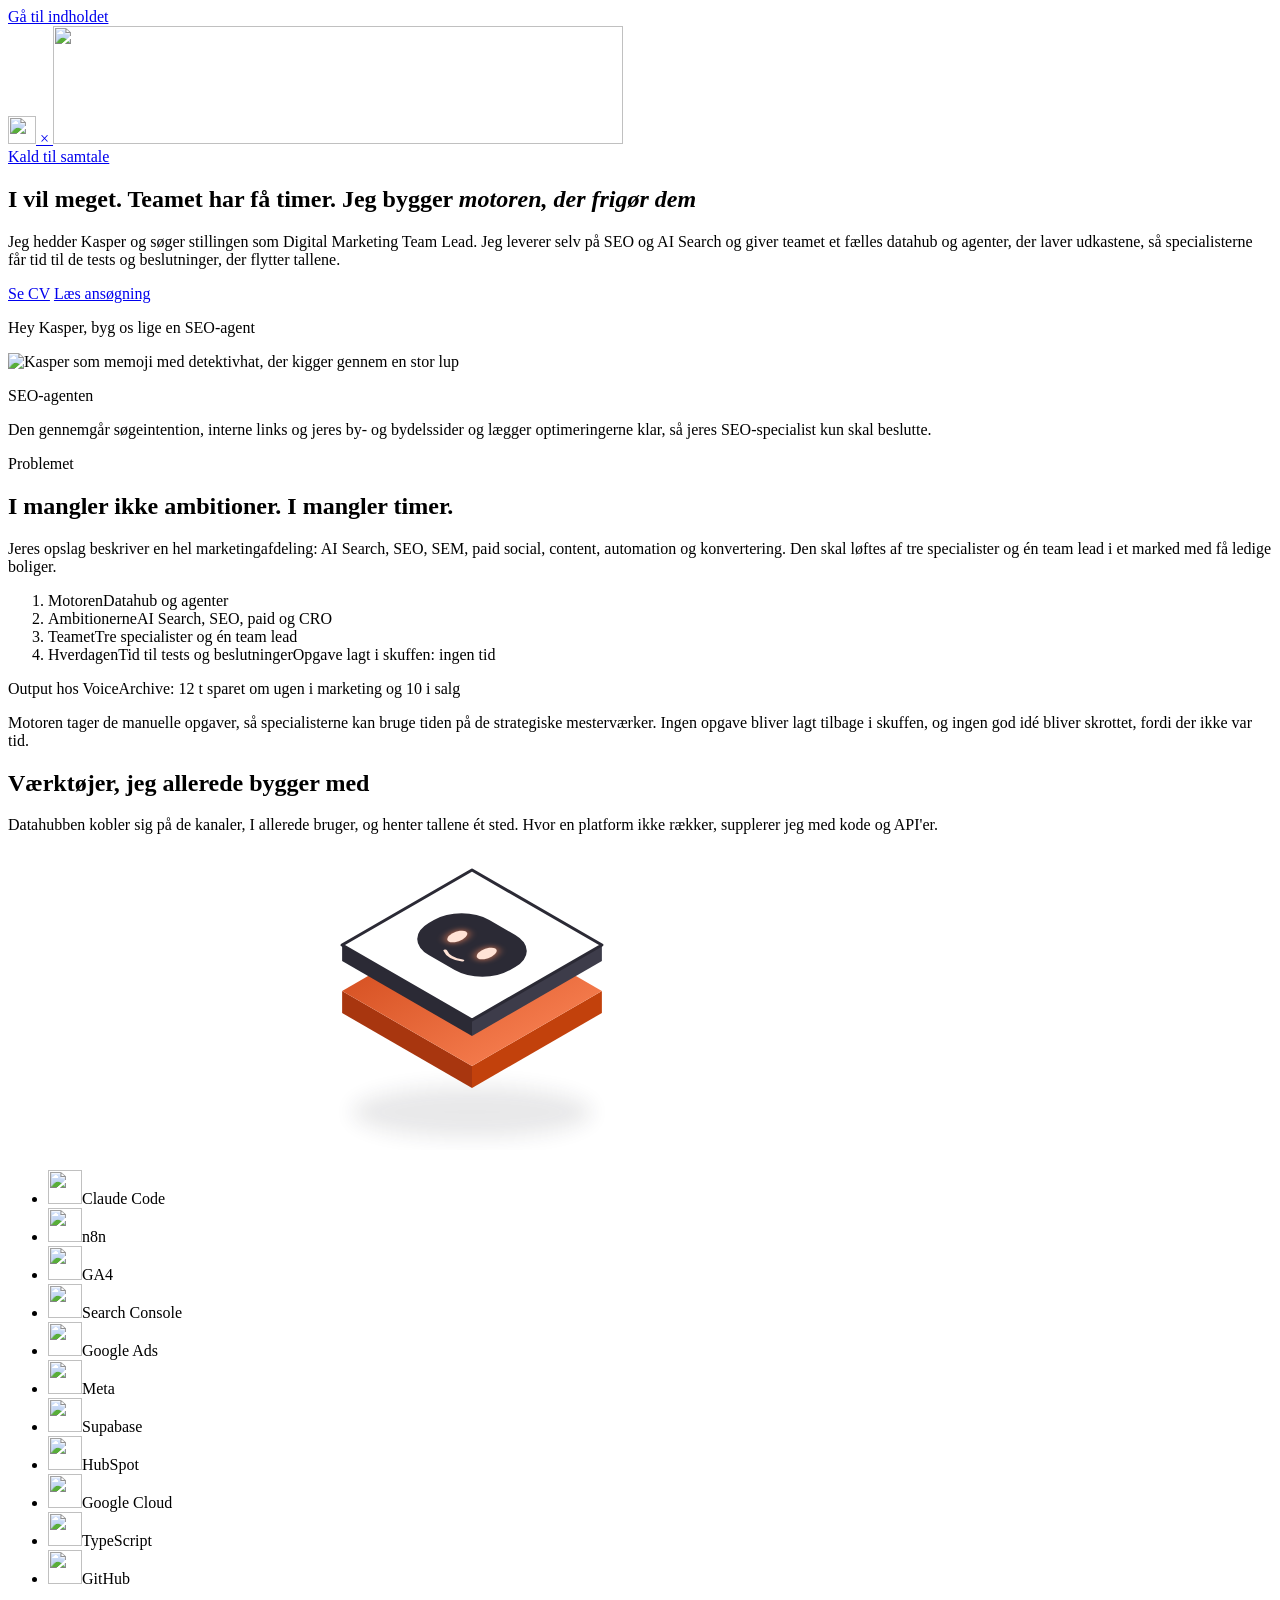
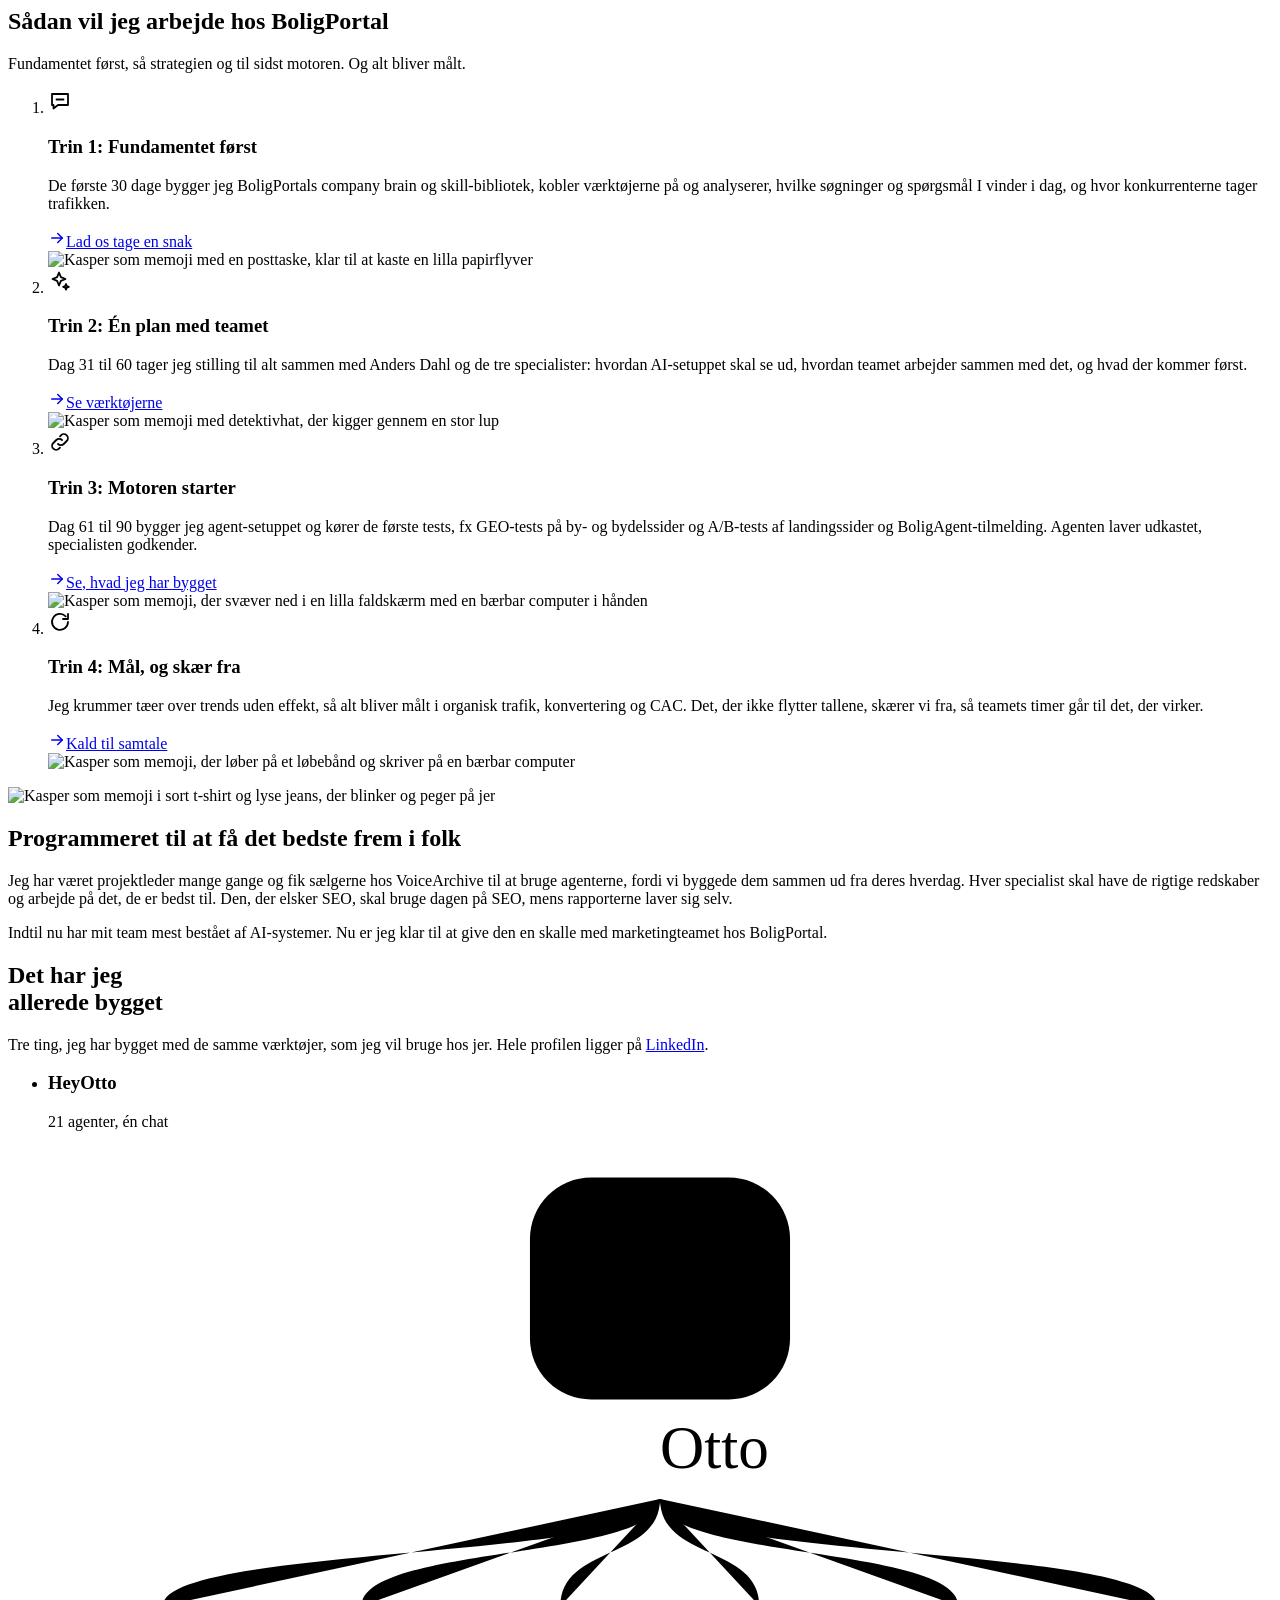
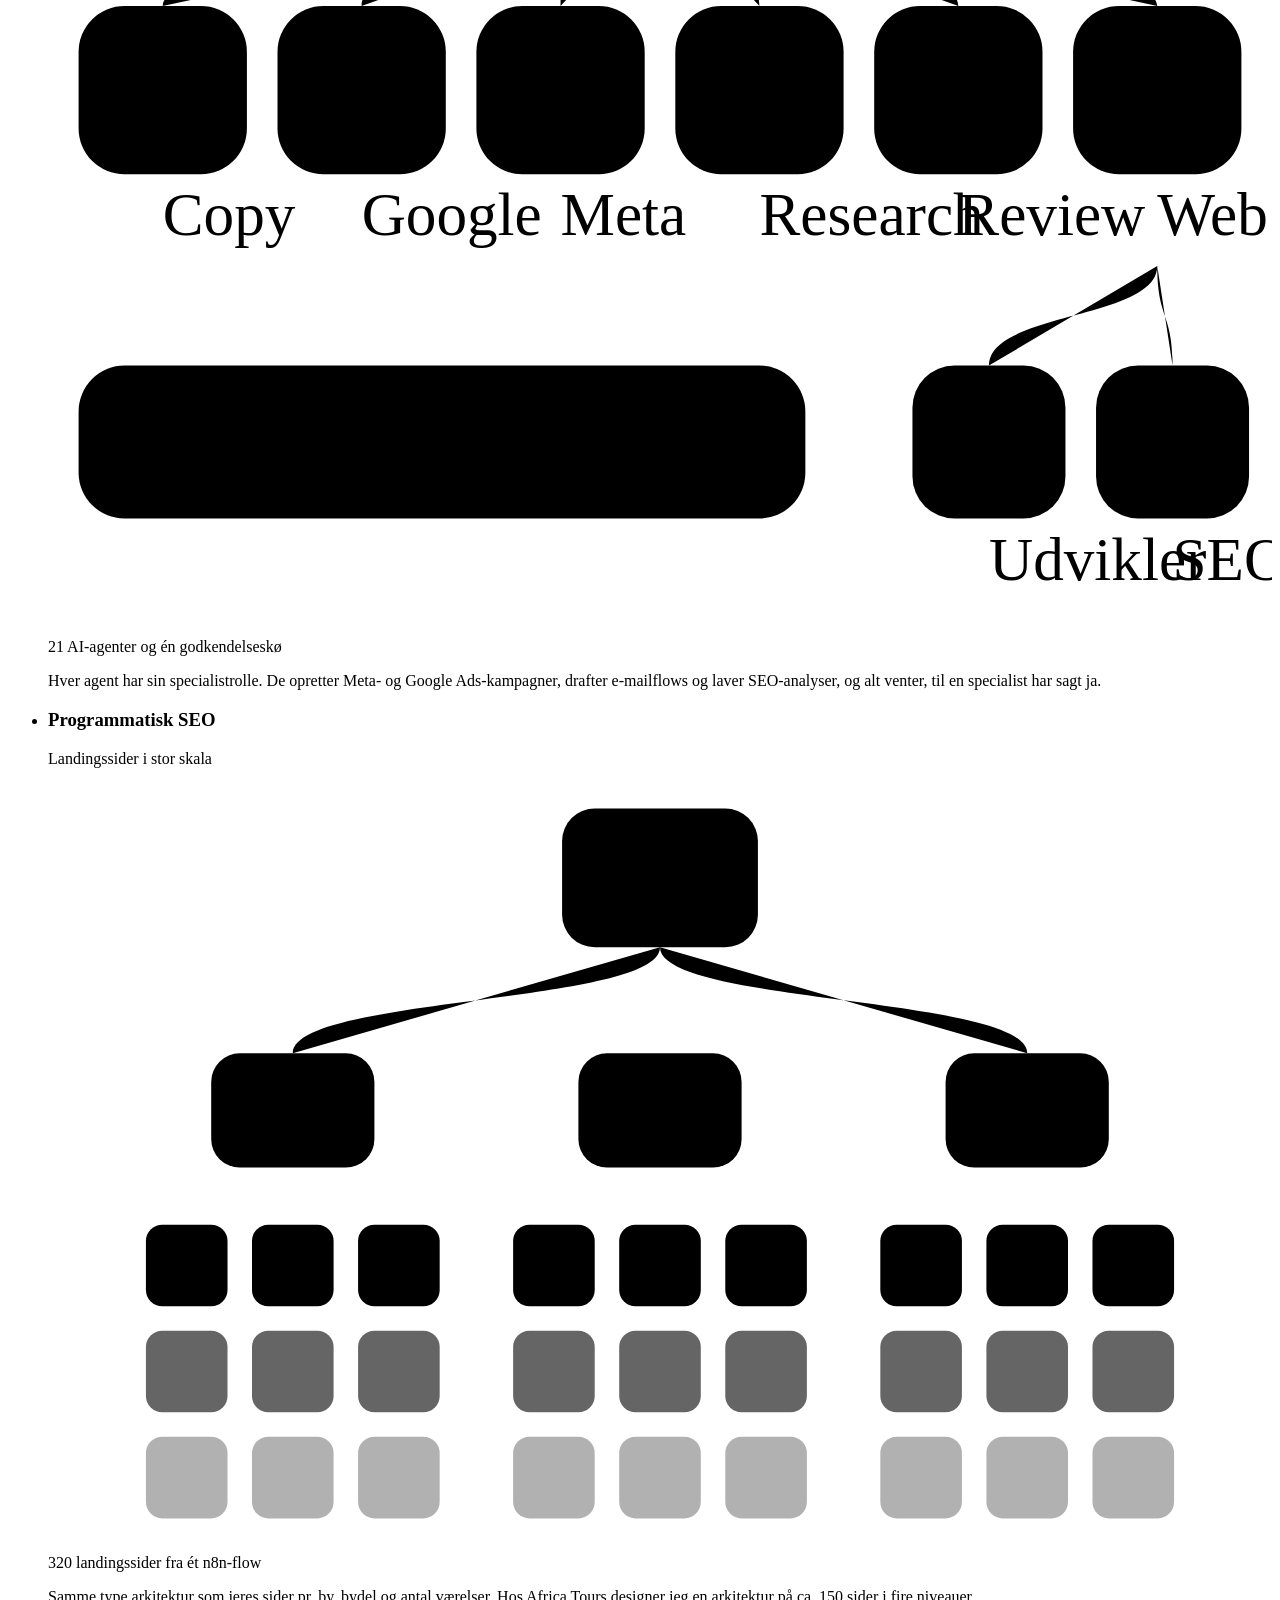
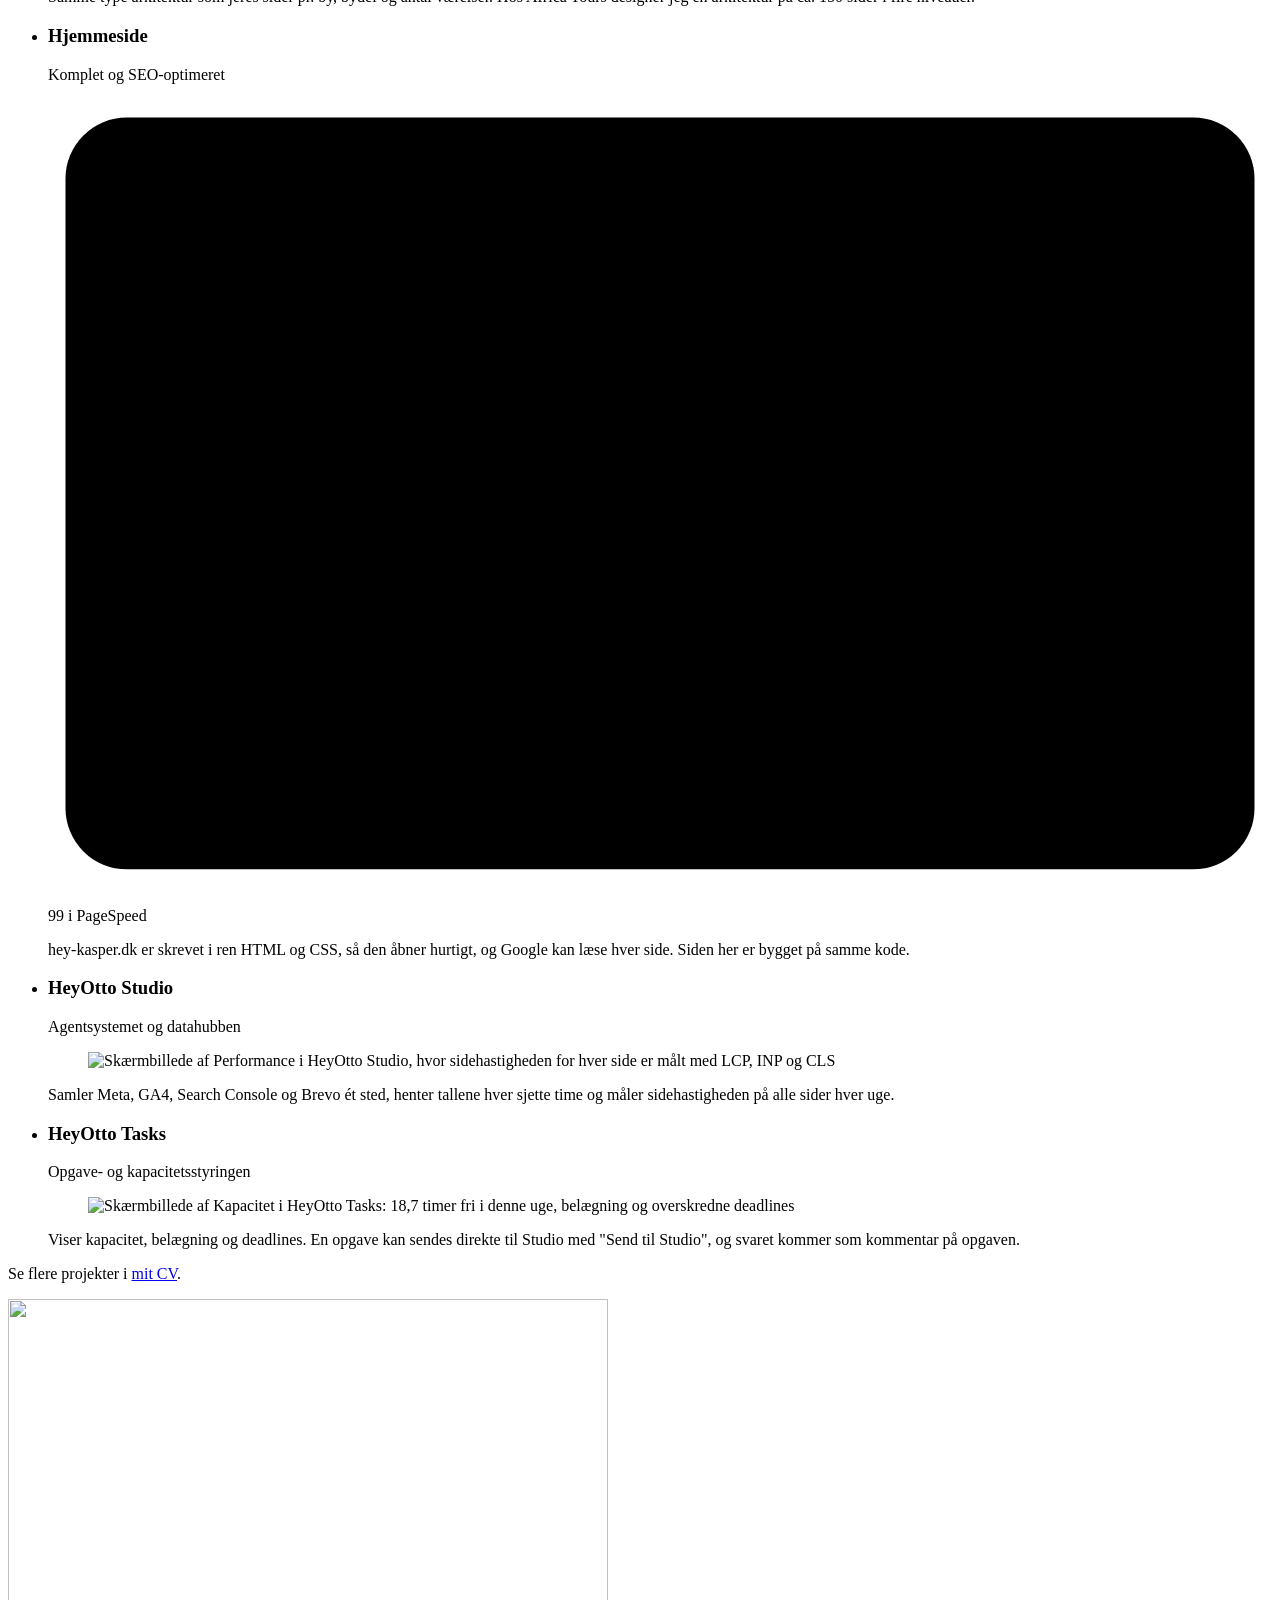
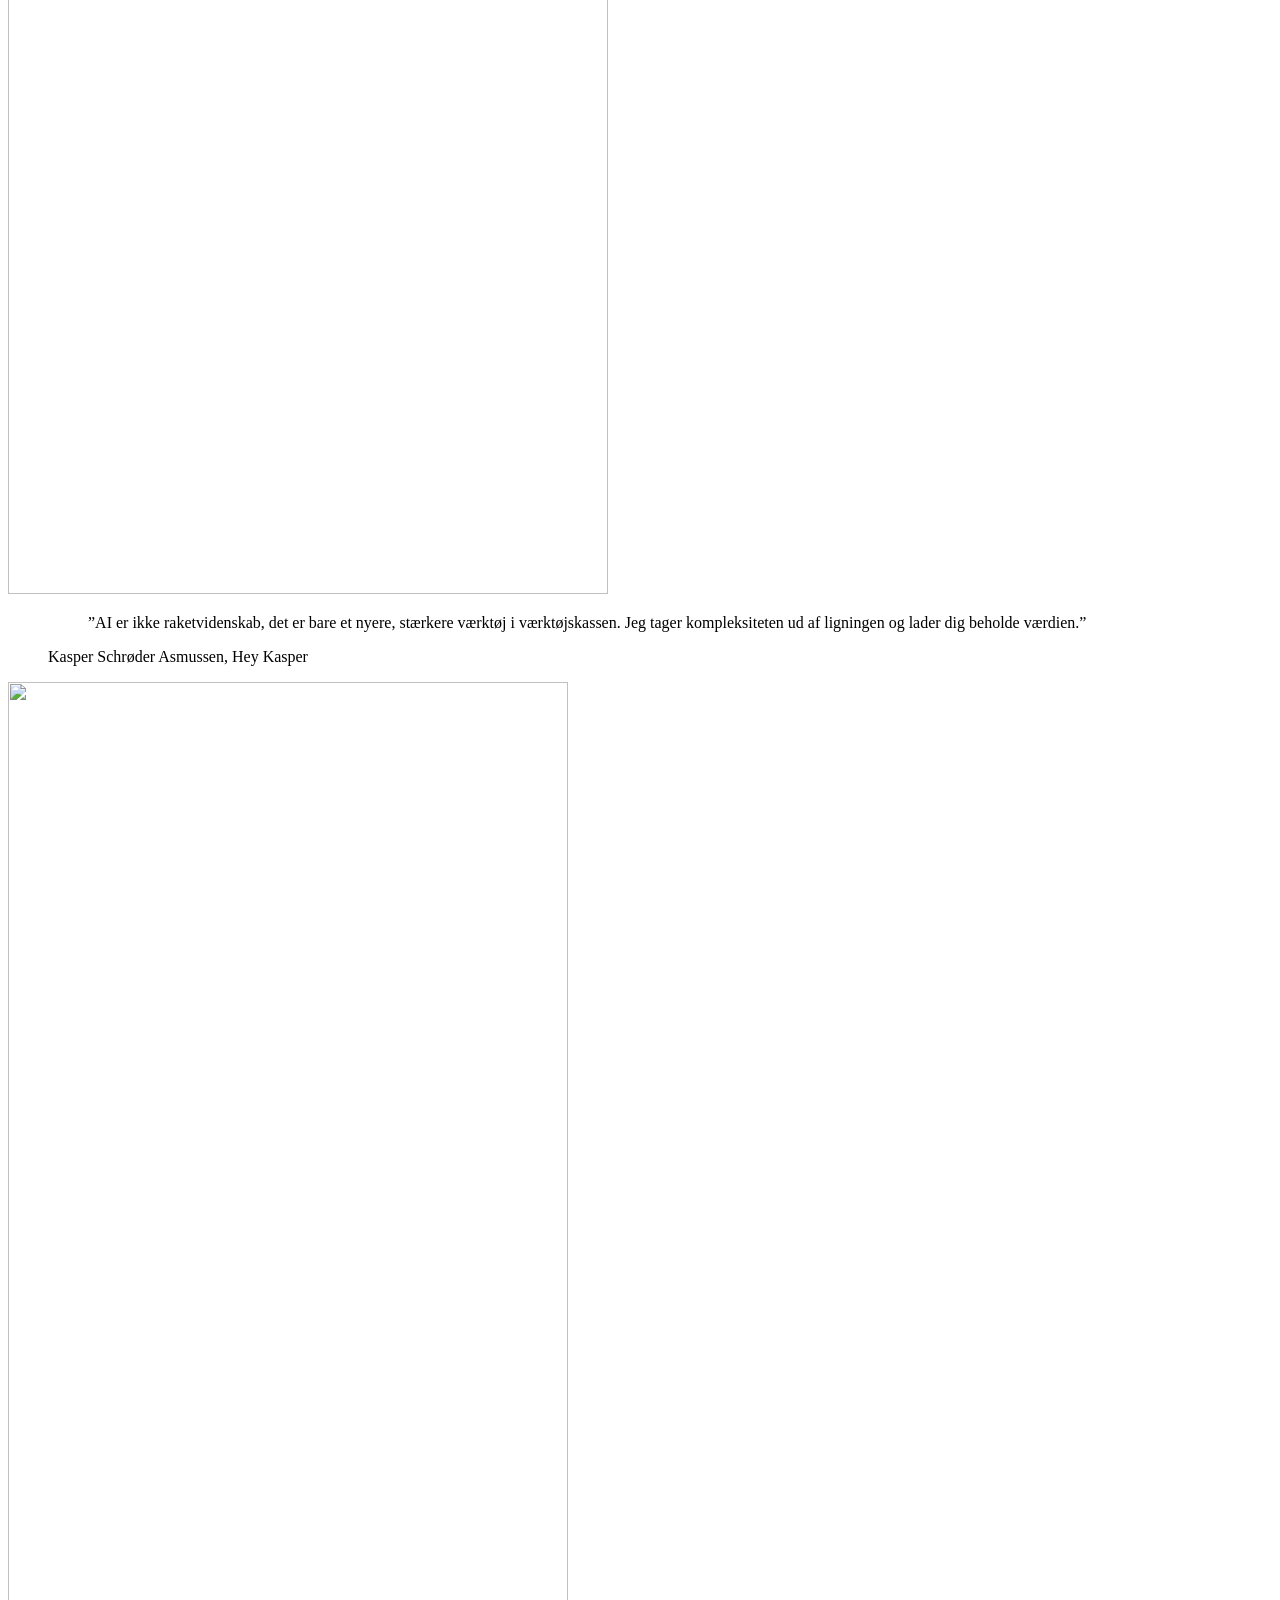
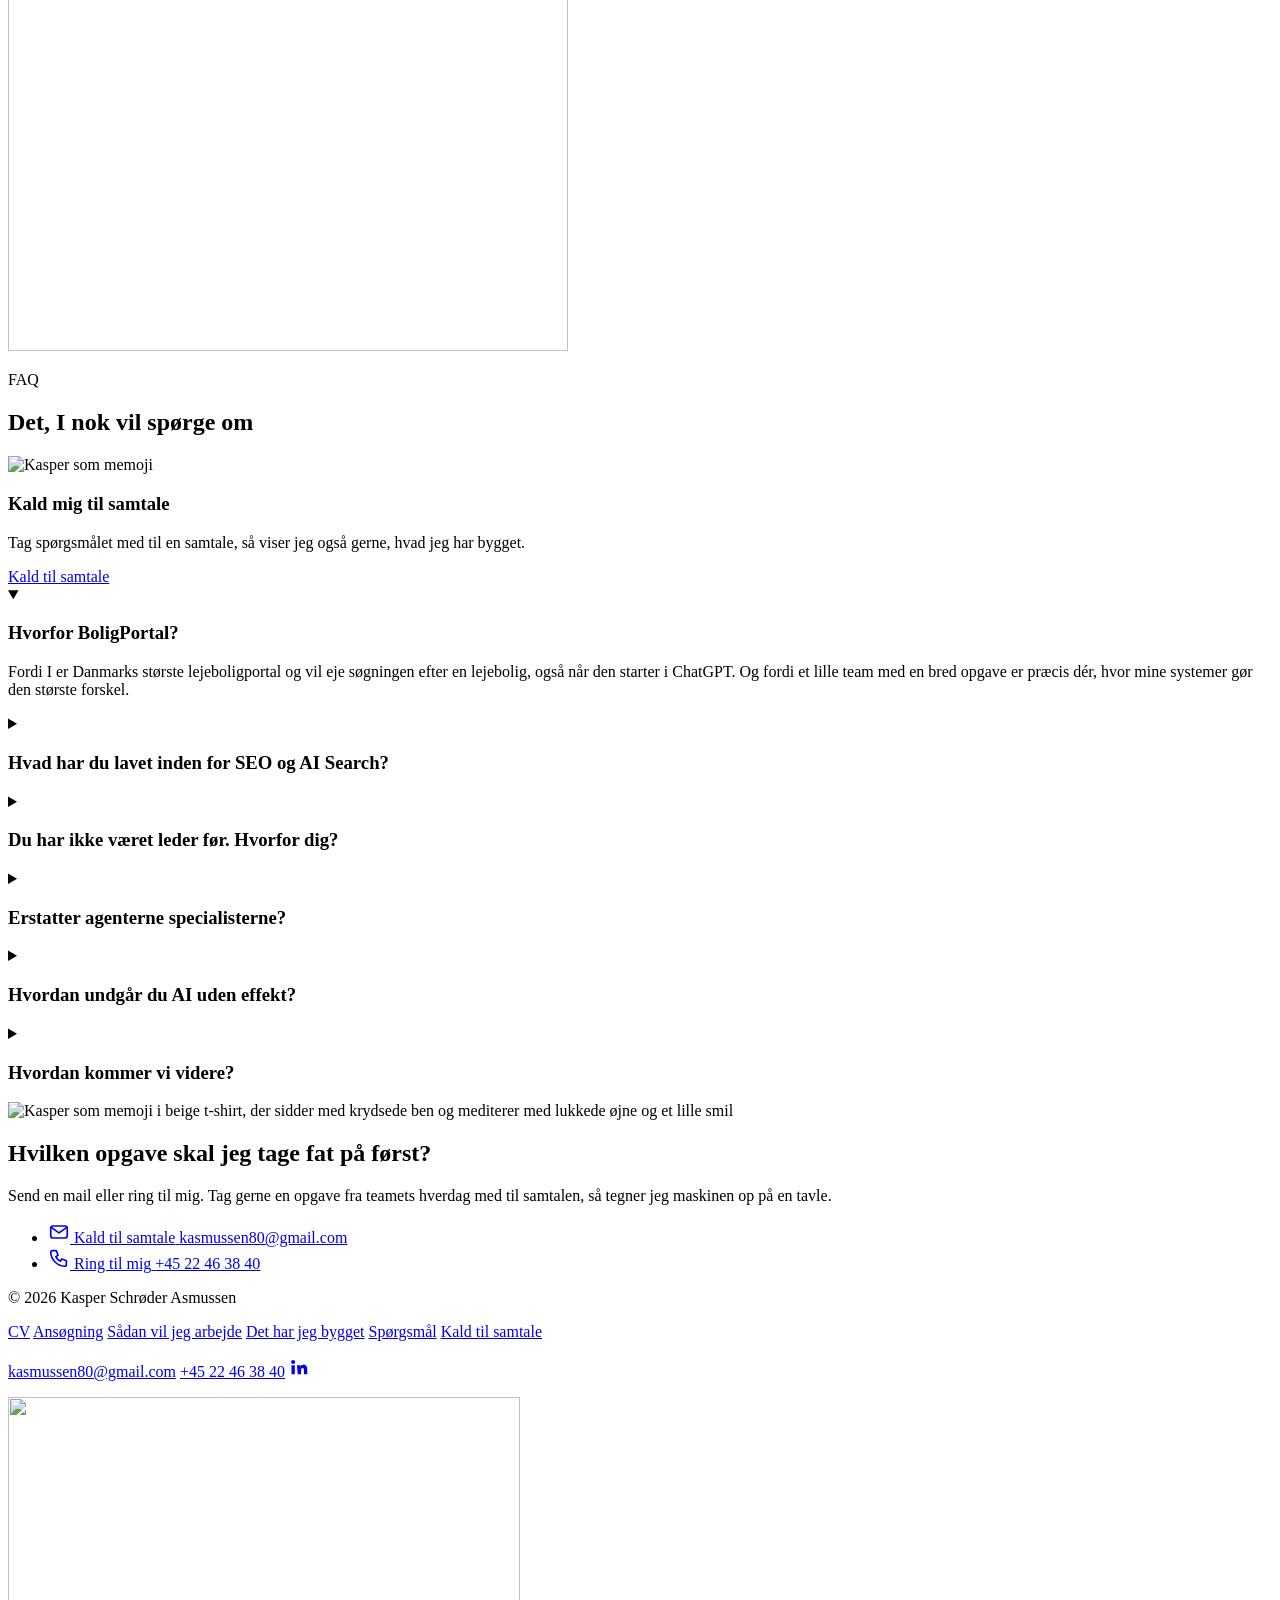
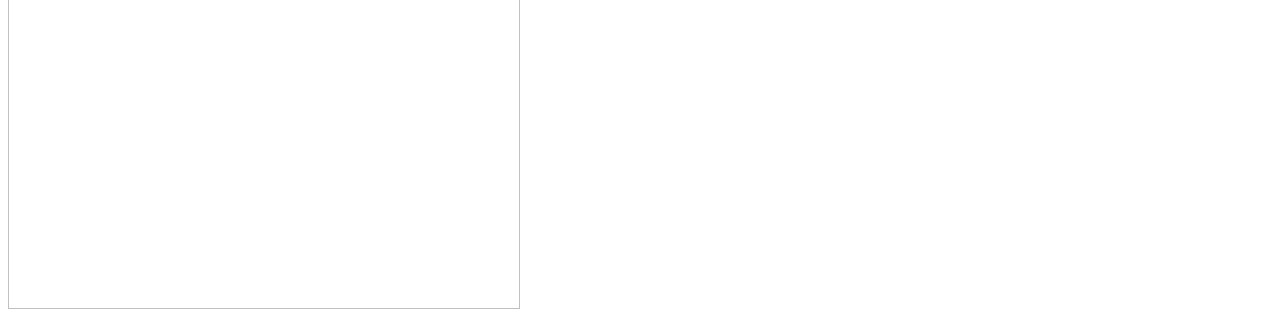
==== commit bb7c9e5b: "Tredje case er igen Hjemmeside med 99 i PageSpeed, som på de andre sider Co-Authored-By: Claude Opus" ====
--- a/boligportal/site/index.html
+++ b/boligportal/site/index.html
@@ -260,13 +260,13 @@
           <p class="case-note">Samme type arkitektur som jeres sider pr. by, bydel og antal værelser. Hos Africa Tours designer jeg en arkitektur på ca. 150 sider i fire niveauer.</p>
         </li>
         <li class="case-card">
-          <h3 class="case-title">AI-drevet SEO-flow</h3>
-          <p class="case-label">Fra side tre til side ét</p>
+          <h3 class="case-title">Hjemmeside</h3>
+          <p class="case-label">Komplet og SEO-optimeret</p>
           <div class="case-visual">
             <svg class="case-svg" viewBox="0 0 280 180" aria-hidden="true" focusable="false"><rect class="cv-node" x="4" y="4" width="272" height="172" rx="14"/><path class="cv-line" d="M4 28 H276"/><circle class="cv-rail" cx="20" cy="16" r="3.5"/><circle class="cv-rail" cx="32" cy="16" r="3.5"/><circle class="cv-rail" cx="44" cy="16" r="3.5"/><rect class="cv-soft" x="70" y="9" width="150" height="14" rx="7"/><rect class="cv-rail" x="82" y="14.5" width="70" height="3" rx="1.5"/><rect class="cv-ink" x="24" y="46" width="120" height="10" rx="5"/><rect class="cv-ink" x="24" y="62" width="88" height="10" rx="5"/><rect class="cv-rail" x="24" y="81" width="110" height="5" rx="2.5"/><rect class="cv-rail" x="24" y="91" width="80" height="5" rx="2.5"/><rect class="cv-ink" x="24" y="105" width="52" height="16" rx="8"/><rect class="cv-soft" x="164" y="42" width="92" height="79" rx="10"/><circle class="cv-accent" cx="190" cy="66" r="9" opacity=".7"/><path class="cv-rail" d="M172 113 L200 86 L218 102 L230 92 L248 113 Z"/><rect class="cv-soft" x="24" y="134" width="72" height="30" rx="8"/><rect class="cv-soft" x="104" y="134" width="72" height="30" rx="8"/><rect class="cv-soft" x="184" y="134" width="72" height="30" rx="8"/></svg>
-            <p class="case-stat">Gennemsnitlig placering fra 30 til 10</p>
-          </div>
-          <p class="case-note">Flowet flyttede den gennemsnitlige Google-placering hos VoiceArchive fra side tre til side ét. Mit grundlag er sunde sider: hurtige, læsbare og struktureret, så både Google og AI kan afkode dem.</p>
+            <p class="case-stat">99 i PageSpeed</p>
+          </div>
+          <p class="case-note">hey-kasper.dk er skrevet i ren HTML og CSS, så den åbner hurtigt, og Google kan læse hver side. Siden her er bygget på samme kode.</p>
         </li>
       </ul>
       <ul class="case-grid case-shots">
